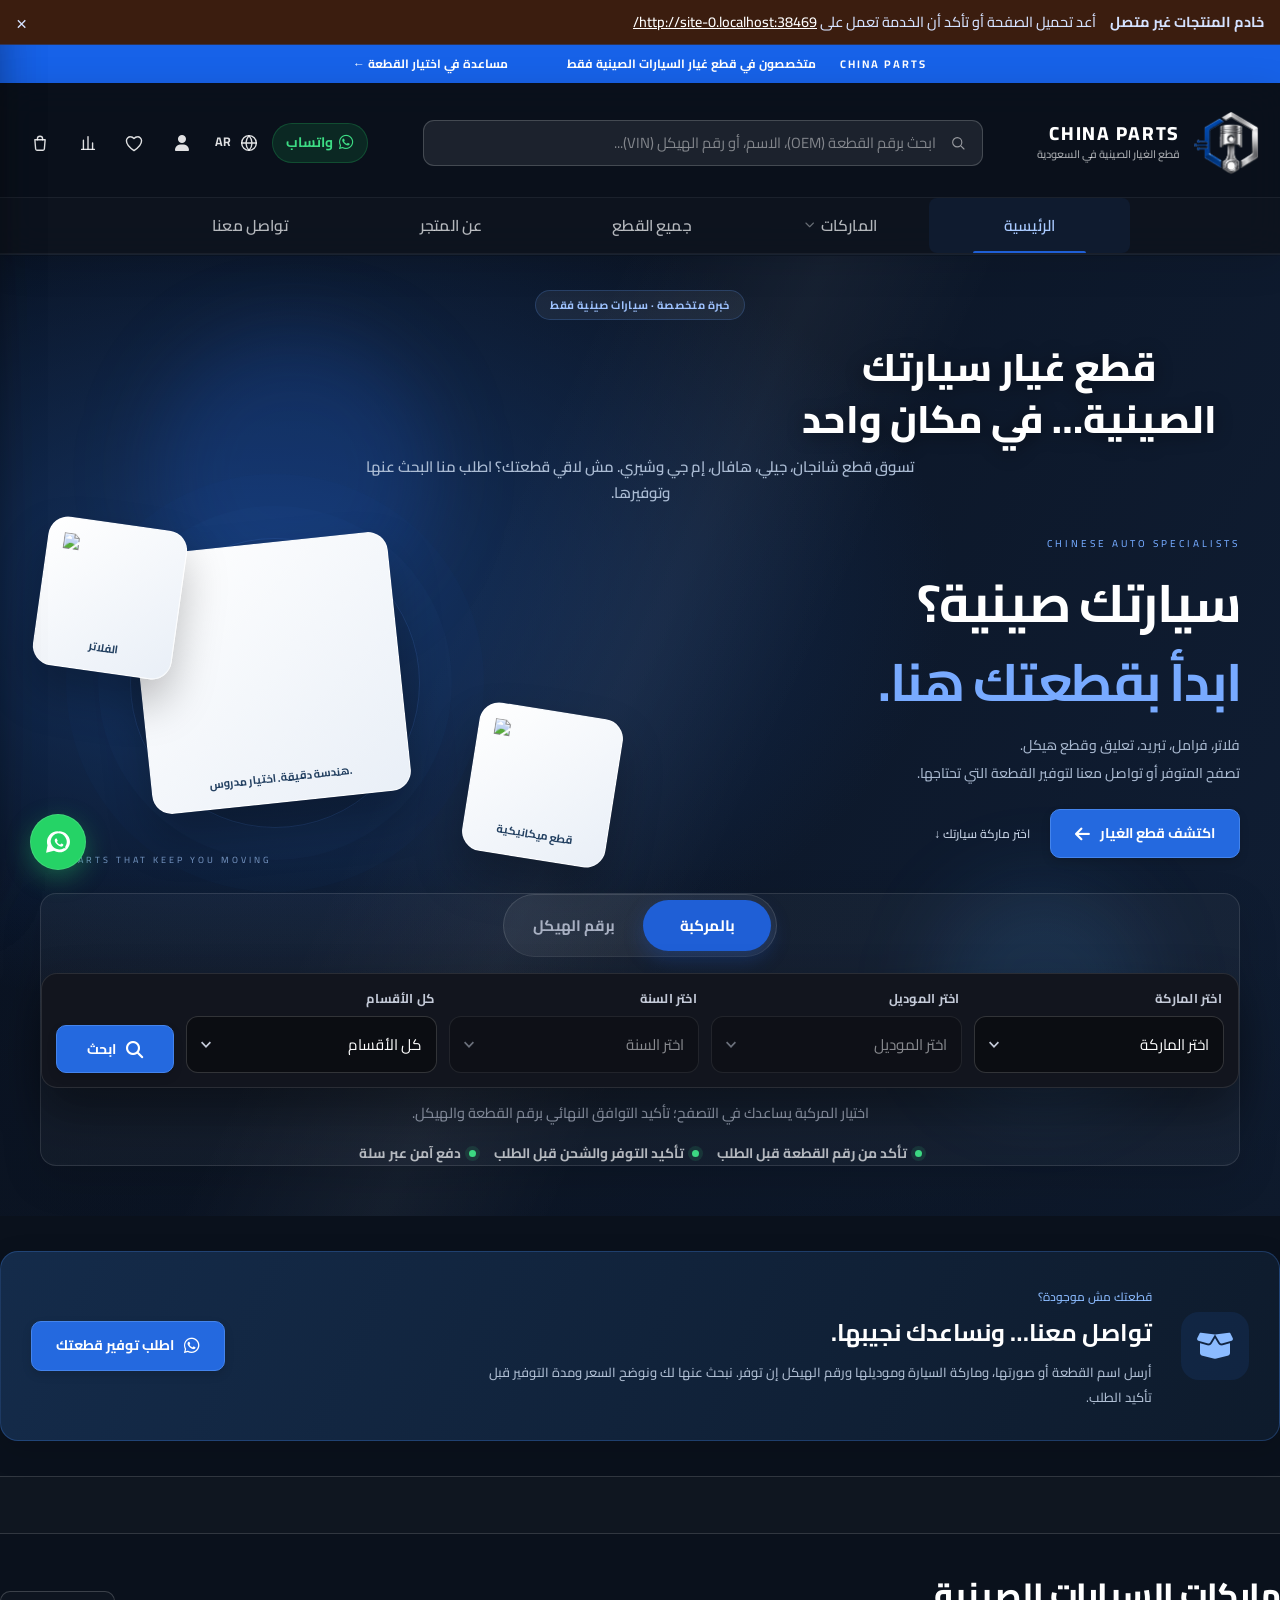
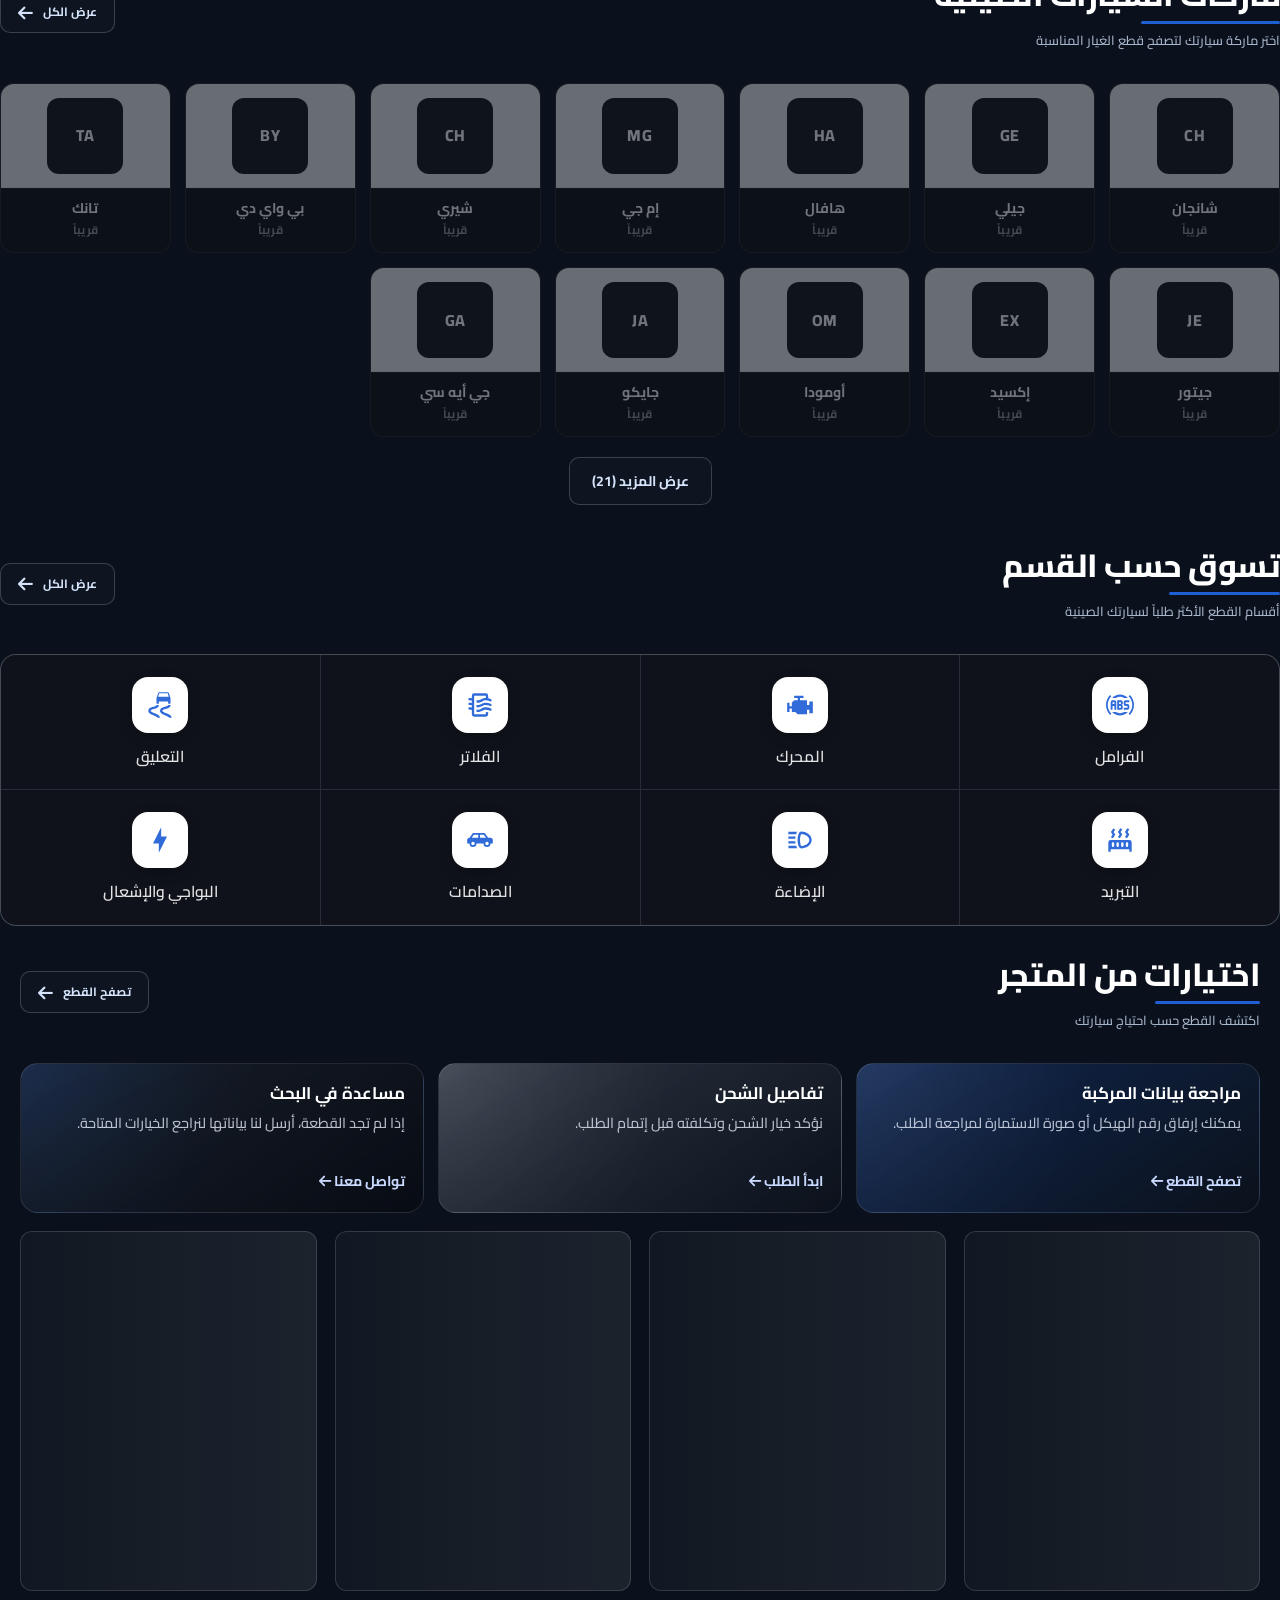
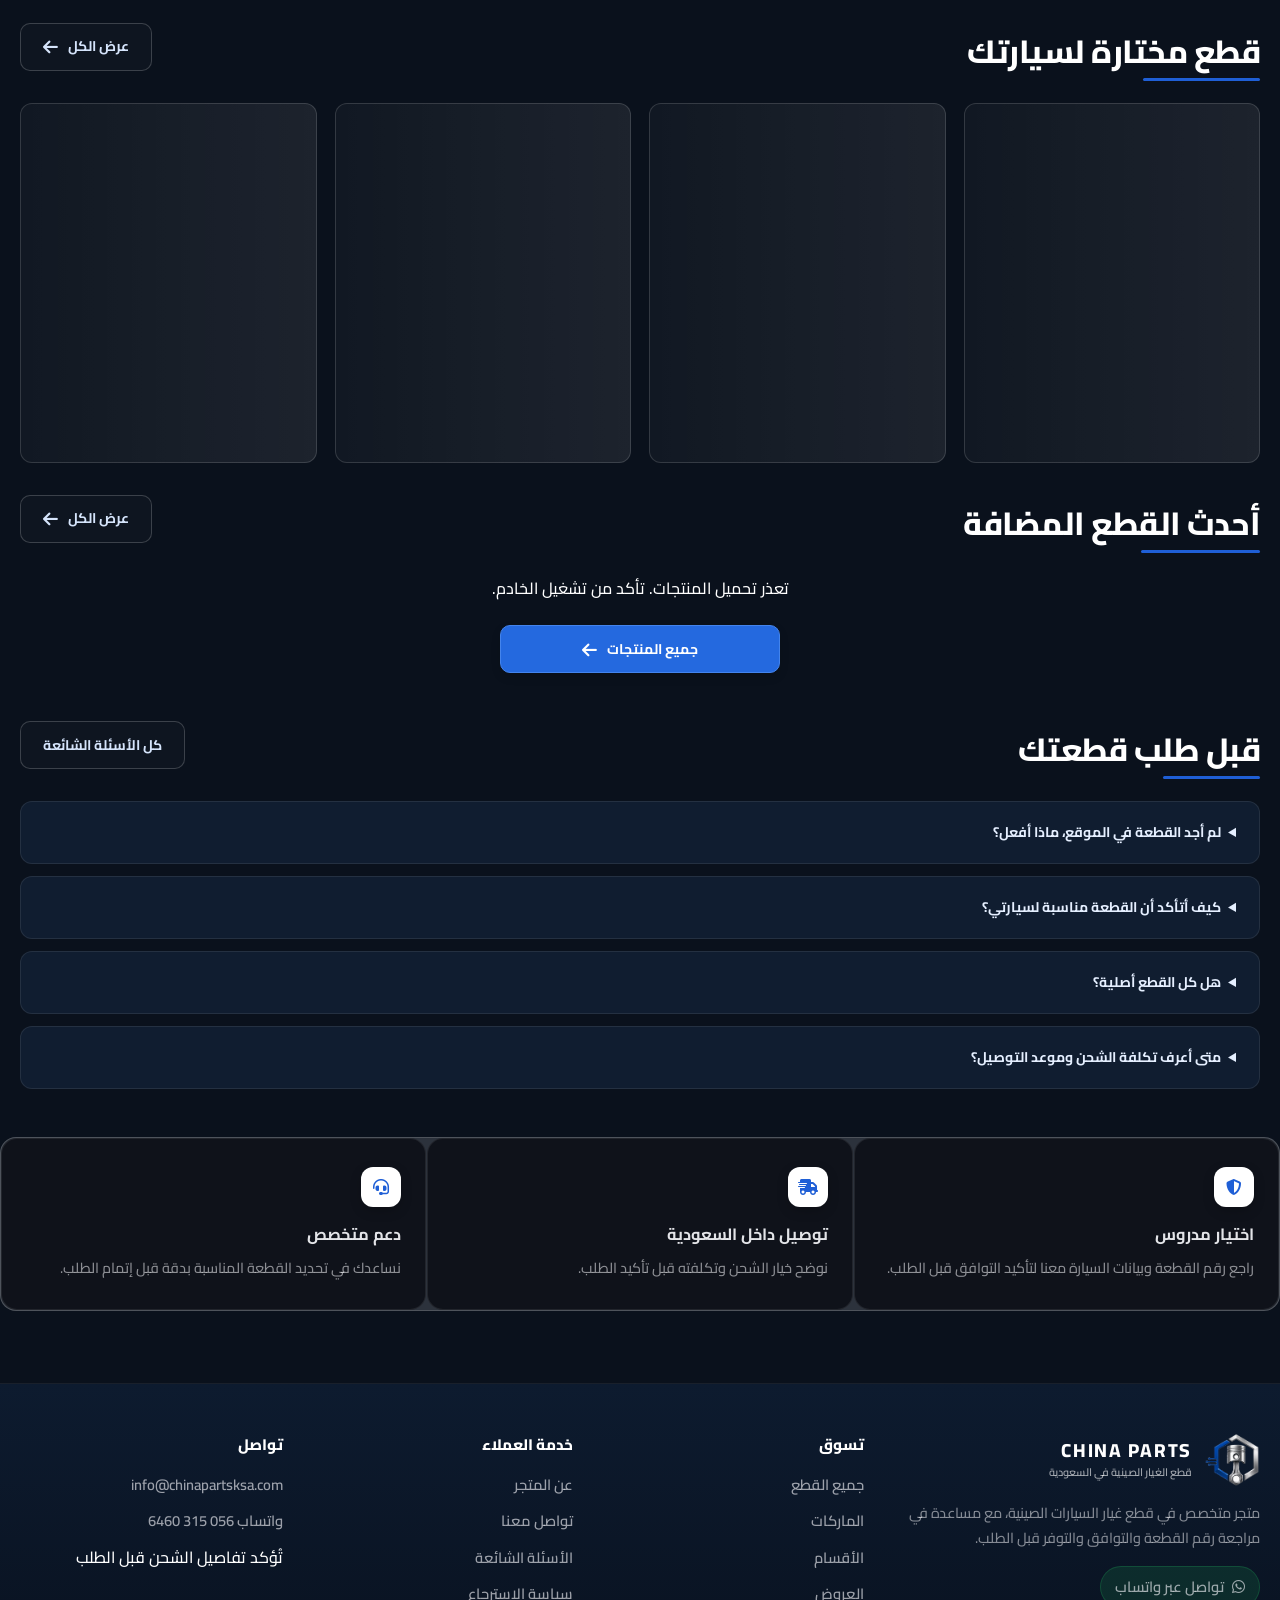
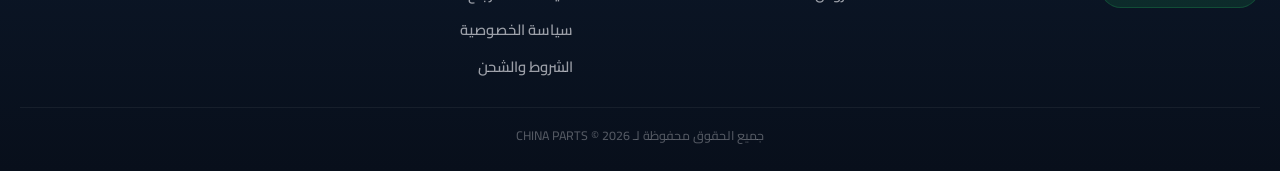
==== index.html @ 5eef3cdd "Deliver a curated CHINA PARTS storefront source branch. Include the hardened Python storefront, craw" ====
<!DOCTYPE html>
<html lang="ar" dir="rtl">
<head>
    <meta charset="UTF-8">
    <meta name="viewport" content="width=device-width, initial-scale=1.0, viewport-fit=cover">
    <title data-translate="site_title">CHINA PARTS | قطع غيار السيارات الصينية في السعودية</title>
    <meta name="description" content="CHINA PARTS متجر متخصص في قطع غيار السيارات الصينية في السعودية. ابحث باسم القطعة أو رقمها، وراجع التوافق والتوفر والشحن قبل إتمام الطلب.">
    <meta name="robots" content="index,follow">
    <meta name="theme-color" content="#0a111c">
    <link rel="canonical" href="https://chinapartsksa.com/">
    <meta property="og:type" content="website">
    <meta property="og:site_name" content="CHINA PARTS">
    <meta property="og:locale" content="ar_SA">
    <meta property="og:url" content="https://chinapartsksa.com/">
    <meta property="og:title" content="CHINA PARTS | قطع غيار السيارات الصينية">
    <meta property="og:description" content="ابحث عن قطع غيار السيارات الصينية واطلب المساعدة في مراجعة رقم القطعة والتوافق والتوفر قبل الشراء.">
    <meta property="og:image" content="https://chinapartsksa.com/images/brand/china-parts-mark.png">
    <meta name="twitter:card" content="summary_large_image">
    <meta name="twitter:title" content="CHINA PARTS | قطع غيار السيارات الصينية">
    <meta name="twitter:description" content="قطع غيار السيارات الصينية مع معلومات تساعدك على اختيار القطعة ومراجعتها قبل الطلب.">
    <meta name="twitter:image" content="https://chinapartsksa.com/images/brand/china-parts-mark.png">
    <link rel="preconnect" href="https://cdnjs.cloudflare.com" crossorigin>
    <link rel="preload" as="style" href="https://cdnjs.cloudflare.com/ajax/libs/font-awesome/6.4.0/css/all.min.css" onload="this.onload=null;this.rel='stylesheet'">
    <noscript><link rel="stylesheet" href="https://cdnjs.cloudflare.com/ajax/libs/font-awesome/6.4.0/css/all.min.css"></noscript>
    <link rel="icon" href="images/brand/favicon.png?v=192" type="image/png">
    <link rel="apple-touch-icon" href="images/brand/china-parts-mark.png?v=192">
    <link rel="stylesheet" href="style.css?v=copy230">
    <script type="application/ld+json">
    {
      "@context": "https://schema.org",
      "@graph": [
        {
          "@type": "Organization",
          "name": "CHINA PARTS",
          "url": "https://chinapartsksa.com/",
          "logo": "https://chinapartsksa.com/images/brand/china-parts-mark.png",
          "telephone": "+966563156460",
          "email": "info@chinapartsksa.com",
          "areaServed": "SA",
          "sameAs": ["https://salla.sa/china-parts-sa"]
        },
        {
          "@type": "WebSite",
          "name": "CHINA PARTS",
          "url": "https://chinapartsksa.com/",
          "inLanguage": "ar-SA",
          "potentialAction": {
            "@type": "SearchAction",
            "target": "https://chinapartsksa.com/collection.html?q={search_term_string}",
            "query-input": "required name=search_term_string"
          }
        }
      ]
    }
    </script>
</head>
<body class="professional-store home-store">
<div class="store-announcement"><span>CHINA PARTS</span> متخصصون في قطع غيار السيارات الصينية فقط <a href="contact.html">مساعدة في اختيار القطعة ←</a></div>

    <header class="site-header">
        <div class="container header-main">
            <a href="index.html" class="logo">
                <span class="logo-mark" aria-hidden="true">
                    <img class="logo-mark-img" src="images/brand/china-parts-mark.png?v=192" width="48" height="48" alt="CHINA PARTS">
                </span>
                <span class="logo-text">
                    <strong data-translate="logo_text">CHINA PARTS</strong>
                    <small data-translate="logo_tagline">قطع الغيار الصينية في السعودية</small>
                </span>
            </a>

            <div class="global-search-container">
                <div class="global-search-input" style="position: relative;">
                    <input type="text" id="global-search-input" placeholder="ابحث برقم القطعة (OEM)، الاسم، أو رقم الهيكل (VIN)..." data-translate-placeholder="search_placeholder" autocomplete="off">
                    <i class="fa-solid fa-magnifying-glass"></i>
                </div>
                <div id="global-search-results" class="global-search-results" hidden>
                    <div id="global-search-loading" class="global-search-loading" hidden>
                        <i class="fa-solid fa-circle-notch fa-spin"></i> جاري البحث...
                    </div>
                    <div id="global-search-vin-notice" class="global-search-vin-notice" hidden>
                        <i class="fa-solid fa-car"></i> <span id="vin-vehicle-name"></span>
                    </div>
                    <div id="global-search-list"></div>
                </div>
            </div>

            <div class="header-actions">
                <a class="header-wa-link" href="https://wa.me/966563156460" target="_blank" rel="noopener" aria-label="واتساب">
                    <i class="fa-brands fa-whatsapp" aria-hidden="true"></i>
                    <span>واتساب</span>
                </a>
                <button class="btn-icon cart-trigger" type="button" aria-label="السلة">
                    <i class="fa-solid fa-bag-shopping"></i>
                    <span class="badge cart-badge" style="display:none">0</span>
                </button>
                <button class="mobile-menu-btn" type="button" aria-label="القائمة"><i class="fa-solid fa-bars"></i></button>
            </div>
        </div>
        <nav class="header-nav" aria-label="القائمة الرئيسية">
            <div class="container">
                <div class="nav-links">
                    <a href="index.html" class="nav-link active" data-translate="home">الرئيسية</a>
                    <div class="dropdown">
                        <a href="#" class="nav-link"><span data-translate="brands">الماركات</span> <i class="fa-solid fa-chevron-down"></i></a>
                        <div class="dropdown-menu" id="brands-dropdown-menu"></div>
                    </div>
                    <a href="collection.html" class="nav-link" data-translate="all_parts">جميع القطع</a>
                    <a href="about.html" class="nav-link" data-translate="about">عن المتجر</a>
                    <a href="contact.html" class="nav-link" data-translate="contact">تواصل معنا</a>
                </div>
            </div>
        </nav>
    </header>

    <section class="hero">
        <div class="hero-orb hero-orb-a" aria-hidden="true"></div>
        <div class="hero-orb hero-orb-b" aria-hidden="true"></div>
        <div class="container hero-content">
            <div class="brand-mark animate-fade-up">خبرة متخصصة · سيارات صينية فقط</div>
            <h1 class="hero-title animate-fade-up" style="animation-delay: 0.08s" data-translate="hero_title">
                القطعة الصحيحة لسيارتك الصينية
            </h1>
            <p class="hero-subtitle animate-fade-up" style="animation-delay: 0.16s" data-translate="hero_subtitle">
                تصفح بالماركة والموديل، وتواصل معنا لتأكيد توافق القطعة قبل الطلب.
            </p>

            <div class="hero-editorial" aria-label="قطع غيار السيارات الصينية">
                <div class="hero-editorial-copy"><span class="editorial-eyebrow">CHINESE AUTO SPECIALISTS</span><h2>سيارتك صينية؟<br><em>ابدأ بقطعتك هنا.</em></h2><p>فلاتر، فرامل، تبريد، تعليق وقطع هيكل.<br>تصفح المتوفر أو تواصل معنا لتوفير القطعة التي تحتاجها.</p><a class="btn btn-primary" href="collection.html">اكتشف قطع الغيار <i class="fa-solid fa-arrow-left"></i></a><a class="editorial-link" href="#brands-section">اختر ماركة سيارتك ↓</a></div>
                <div class="hero-parts-scene"><div class="scene-ring" aria-hidden="true"></div><figure class="scene-part scene-main"><img src="images/catalog/1271-front-wheel-hub-bearing-exeed-vx.webp" alt="رمان كفر من كتالوج قطع الغيار" fetchpriority="high" decoding="async" width="720" height="540"><figcaption>هندسة دقيقة. اختيار مدروس.</figcaption></figure><figure class="scene-part scene-filter"><img src="images/catalog/0040-saic-maxus-d60-max-cabin-filter-ac.webp" alt="فلتر مكيف" loading="lazy" decoding="async" width="360" height="270"><figcaption>الفلاتر</figcaption></figure><figure class="scene-part scene-bearing"><img src="images/catalog/1243-exeed-lx-front-shock-absorber-bearing-2019-2024.webp" alt="قطعة من الكتالوج" loading="lazy" decoding="async" width="360" height="270"><figcaption>قطع ميكانيكية</figcaption></figure><span class="scene-caption">PARTS THAT KEEP YOU MOVING</span></div>
            </div>
            <div class="parts-finder animate-fade-up" style="animation-delay: 0.24s">
                <div class="parts-finder-tabs" role="tablist" aria-label="طريقة البحث">
                    <button class="parts-finder-tab is-active" id="tab-vehicle" type="button" role="tab" aria-selected="true" onclick="switchSearchTab('vehicle')" data-translate="tab_vehicle">بالمركبة</button>
                    <button class="parts-finder-tab" id="tab-vin" type="button" role="tab" aria-selected="false" onclick="switchSearchTab('vin')" data-translate="tab_vin">برقم الهيكل</button>
                </div>

                <div class="parts-finder-panel">
                    <div id="form-vehicle" class="parts-finder-fields" role="tabpanel">
                        <div class="parts-finder-field">
                            <label class="parts-finder-label" for="search-brand" data-translate="select_brand">الماركة</label>
                            <select id="search-brand" aria-label="الماركة">
                                <option value="" data-translate="select_brand">اختر الماركة</option>
                            </select>
                        </div>
                        <div class="parts-finder-field">
                            <label class="parts-finder-label" for="search-model" data-translate="select_model">الموديل</label>
                            <select id="search-model" disabled aria-label="الموديل">
                                <option value="" data-translate="select_model">الموديل</option>
                            </select>
                        </div>
                        <div class="parts-finder-field">
                            <label class="parts-finder-label" for="search-year" data-translate="select_year">السنة</label>
                            <select id="search-year" disabled aria-label="السنة">
                                <option value="" data-translate="select_year">السنة</option>
                            </select>
                        </div>
                        <div class="parts-finder-field">
                            <label class="parts-finder-label" for="search-category" data-translate="select_engine">القسم</label>
                            <select id="search-category" aria-label="القسم">
                                <option value="" data-translate="select_engine">كل الأقسام</option>
                            </select>
                        </div>
                        <button class="btn btn-primary parts-finder-submit" id="btn-submit-search" type="button">
                            <i class="fa-solid fa-magnifying-glass"></i>
                            <span data-translate="search_parts_btn">ابحث</span>
                        </button>
                    </div>

                    <div id="form-vin" class="parts-finder-fields parts-finder-fields-vin" role="tabpanel" hidden>
                        <div class="parts-finder-field parts-finder-field-grow">
                            <label class="parts-finder-label" for="vin-input">رقم الهيكل (VIN)</label>
                            <input type="text" id="vin-input" placeholder="أدخل رقم الهيكل المكوّن من 17 خانة" data-translate-placeholder="vin_input_placeholder" maxlength="17" autocomplete="off" spellcheck="false">
                        </div>
                        <button class="btn btn-primary parts-finder-submit" id="btn-submit-vin" type="button">
                            <i class="fa-solid fa-magnifying-glass"></i>
                            <span data-translate="vin_btn">ابحث</span>
                        </button>
                    </div>
                </div>

                <p class="parts-finder-hint" id="parts-finder-hint" data-translate="finder_hint">رقم الهيكل أدق — إن لم يتوفر اختر الماركة والموديل والسنة.</p>
                <ul class="hero-trust">
                    <li>تأكد من رقم القطعة قبل الطلب</li>
                    <li>تأكيد التوفر والشحن قبل الطلب</li>
                    <li>دفع آمن عبر سلة</li>
                </ul>
            </div>
        </div>
    </section>

    <section class="container sourcing-banner" aria-label="طلب قطعة غير موجودة">
        <div class="sourcing-icon" aria-hidden="true"><i class="fa-solid fa-box-open"></i></div>
        <div><span class="sourcing-eyebrow">قطعتك مش موجودة؟</span><h2>تواصل معنا… ونساعدك نجيبها.</h2><p>أرسل اسم القطعة أو صورتها، وماركة السيارة وموديلها ورقم الهيكل إن توفر. نبحث عنها لك ونوضح السعر ومدة التوفير قبل تأكيد الطلب.</p></div>
        <a class="btn btn-primary" href="https://wa.me/966563156460?text=مرحباً%20CHINA%20PARTS،%20لم%20أجد%20القطعة%20في%20المتجر%20وأرغب%20في%20توفيرها.%0Aاسم%20القطعة:%0Aالسيارة%20والموديل:%0Aرقم%20الهيكل%20إن%20توفر:" target="_blank" rel="noopener"><i class="fa-brands fa-whatsapp"></i> اطلب توفير قطعتك</a>
    </section>
    <div class="brands-marquee" aria-hidden="true">
        <div class="marquee-content" id="brands-marquee-content"></div>
    </div>

    <section class="container brands-showcase reveal-on-scroll" id="brands-section">
        <div class="section-header section-header-stack">
            <div class="section-heading">
                <h2 class="section-title">ماركات السيارات الصينية</h2>
                <p class="section-subtitle">اختر ماركة سيارتك لتصفح قطع الغيار المناسبة</p>
            </div>
            <a href="collection.html" class="btn btn-outline section-action" data-translate="view_all">عرض الكل <i class="fa-solid fa-arrow-left"></i></a>
        </div>
        <div class="brands-logo-grid" id="home-brands-grid">
            <div class="brand-logo-skeleton"></div>
            <div class="brand-logo-skeleton"></div>
            <div class="brand-logo-skeleton"></div>
            <div class="brand-logo-skeleton"></div>
            <div class="brand-logo-skeleton"></div>
            <div class="brand-logo-skeleton"></div>
            <div class="brand-logo-skeleton"></div>
            <div class="brand-logo-skeleton"></div>
        </div>
        <div class="section-more" id="brands-more-wrap" hidden>
            <button type="button" class="btn btn-outline" id="brands-more-btn">عرض المزيد من الماركات</button>
        </div>
    </section>

    <section class="container categories-showcase reveal-on-scroll" id="categories-section">
        <div class="section-header section-header-stack">
            <div class="section-heading">
                <h2 class="section-title">تسوق حسب القسم</h2>
                <p class="section-subtitle">أقسام القطع الأكثر طلباً لسيارتك الصينية</p>
            </div>
            <a href="collection.html" class="btn btn-outline section-action" data-translate="view_all">كل القطع <i class="fa-solid fa-arrow-left"></i></a>
        </div>
        <div class="parts-dir" id="home-category-cards" aria-label="أقسام القطع">
            <div class="parts-dir-skeleton"></div>
            <div class="parts-dir-skeleton"></div>
            <div class="parts-dir-skeleton"></div>
            <div class="parts-dir-skeleton"></div>
            <div class="parts-dir-skeleton"></div>
            <div class="parts-dir-skeleton"></div>
            <div class="parts-dir-skeleton"></div>
            <div class="parts-dir-skeleton"></div>
        </div>
    </section>

    <section class="container home-offers reveal-on-scroll" id="offers-section">
        <div class="section-header section-header-stack">
            <div class="section-heading">
                <h2 class="section-title">اختيارات من المتجر</h2>
                <p class="section-subtitle">اكتشف القطع حسب احتياج سيارتك</p>
            </div>
            <a href="collection.html" class="btn btn-outline section-action">تصفح القطع <i class="fa-solid fa-arrow-left"></i></a>
        </div>
        <div class="promo-blocks" id="home-promo-blocks" aria-label="عروض ترويجية">
            <div class="promo-block-skeleton"></div>
            <div class="promo-block-skeleton"></div>
            <div class="promo-block-skeleton"></div>
        </div>
        <div class="products-grid products-grid-compact" id="offer-products-grid">
            <div class="product-skeleton"></div>
            <div class="product-skeleton"></div>
            <div class="product-skeleton"></div>
            <div class="product-skeleton"></div>
        </div>
    </section>

    <section class="container mt-2 reveal-on-scroll" id="bestsellers-section">
        <div class="section-header">
            <h2 class="section-title">قطع مختارة لسيارتك</h2>
            <a href="collection.html" class="btn btn-outline">عرض الكل <i class="fa-solid fa-arrow-left"></i></a>
        </div>
        <div class="products-grid" id="bestsellers-grid">
            <div class="product-skeleton"></div>
            <div class="product-skeleton"></div>
            <div class="product-skeleton"></div>
            <div class="product-skeleton"></div>
        </div>
    </section>

    <section class="container mt-2 mb-3 reveal-on-scroll" id="products-section">
        <div class="section-header">
            <h2 class="section-title" data-translate="latest_parts_title">أحدث القطع المضافة</h2>
            <a href="collection.html?sort=newest" class="btn btn-outline" data-translate="view_all">عرض الكل <i class="fa-solid fa-arrow-left"></i></a>
        </div>
        <div class="products-grid" id="latest-products-grid">
            <div class="product-skeleton"></div>
            <div class="product-skeleton"></div>
            <div class="product-skeleton"></div>
            <div class="product-skeleton"></div>
        </div>
        <div class="section-more products-all-wrap">
            <a href="collection.html" class="btn btn-primary products-all-btn">
                جميع المنتجات
                <i class="fa-solid fa-arrow-left" aria-hidden="true"></i>
            </a>
        </div>
    </section>

    <section class="container store-faq" aria-label="أسئلة قبل الطلب"><div class="section-header"><h2 class="section-title">قبل طلب قطعتك</h2><a href="faq.html" class="btn btn-outline">كل الأسئلة الشائعة</a></div><details><summary>لم أجد القطعة في الموقع، ماذا أفعل؟</summary><p>تواصل معنا عبر واتساب وأرسل اسم القطعة أو صورتها وبيانات السيارة. نتحقق من إمكانية توفيرها ثم نوضح السعر والمدة قبل تأكيد الطلب.</p></details><details><summary>كيف أتأكد أن القطعة مناسبة لسيارتي؟</summary><p>راجع رقم القطعة وبيانات السيارة، وأرسل رقم الهيكل عند الحاجة. تشابه الشكل أو اسم الموديل وحده لا يكفي لتأكيد التوافق.</p></details><details><summary>هل كل القطع أصلية؟</summary><p>نوع القطعة والشركة المصنعة يختلفان من منتج لآخر. راجع وصف المنتج أو اسألنا قبل الطلب؛ وجود رقم مرجعي وحده لا يثبت أن القطعة أصلية.</p></details><details><summary>متى أعرف تكلفة الشحن وموعد التوصيل؟</summary><p>تتحدد التفاصيل حسب المدينة وتوفر القطعة وخيار الشحن، وتُؤكد قبل إتمام الطلب.</p></details></section>
    <section class="container features-grid reveal-on-scroll">
        <div class="feature-card">
            <div class="feature-icon"><i class="fa-solid fa-shield-halved"></i></div>
            <h3 data-translate="feat_fitment_title">مساعدة في اختيار القطعة</h3>
            <p data-translate="feat_fitment_desc">أرسل رقم القطعة وبيانات السيارة لنساعدك في مراجعة التوافق قبل الطلب.</p>
        </div>
        <div class="feature-card">
            <div class="feature-icon"><i class="fa-solid fa-truck-fast"></i></div>
            <h3 data-translate="feat_shipping_title">توصيل داخل السعودية</h3>
            <p data-translate="feat_shipping_desc">نوضح خيار الشحن المتاح وتكلفته وموعده المتوقع قبل إتمام الطلب.</p>
        </div>
        <div class="feature-card">
            <div class="feature-icon"><i class="fa-solid fa-headset"></i></div>
            <h3 data-translate="feat_support_title">دعم متخصص</h3>
            <p data-translate="feat_support_desc">نساعدك في تحديد القطعة المناسبة بدقة قبل إتمام الطلب.</p>
        </div>
    </section>

    <footer class="site-footer">
        <div class="container footer-shell">
            <div class="footer-grid">
                <div class="footer-col footer-col-brand">
                    <div class="footer-brand-block">
                        <a href="index.html" class="logo">
                            <span class="logo-mark" aria-hidden="true">
                                <img class="logo-mark-img" src="images/brand/china-parts-mark.png?v=192" width="48" height="48" alt="CHINA PARTS">
                            </span>
                            <span class="logo-text">
                                <strong data-translate="logo_text">CHINA PARTS</strong>
                                <small data-translate="logo_tagline">قطع الغيار الصينية في السعودية</small>
                            </span>
                        </a>
                        <p class="footer-tag">متجر متخصص في قطع غيار السيارات الصينية، مع مساعدة في مراجعة رقم القطعة والتوافق والتوفر قبل الطلب.</p>
                        <a class="footer-wa" href="https://wa.me/966563156460" target="_blank" rel="noopener">
                            <i class="fa-brands fa-whatsapp" aria-hidden="true"></i> تواصل عبر واتساب
                        </a>
                    </div>
                </div>
                <div class="footer-col">
                    <h3>تسوق</h3>
                    <ul>
                        <li><a href="collection.html" data-translate="all_parts">جميع القطع</a></li>
                        <li><a href="index.html#brands-section">الماركات</a></li>
                        <li><a href="index.html#categories-section">الأقسام</a></li>
                        <li><a href="index.html#offers-section">العروض</a></li>
                    </ul>
                </div>
                <div class="footer-col">
                    <h3>خدمة العملاء</h3>
                    <ul>
                        <li><a href="about.html" data-translate="about">عن المتجر</a></li>
                        <li><a href="contact.html" data-translate="contact">تواصل معنا</a></li>
                        <li><a href="faq.html">الأسئلة الشائعة</a></li>
                        <li><a href="policy.html" data-translate="footer_policy_return">سياسة الاسترجاع</a></li>
                        <li><a href="privacy.html">سياسة الخصوصية</a></li>
                        <li><a href="terms.html">الشروط والشحن</a></li>
                    </ul>
                </div>
                <div class="footer-col">
                    <h3>تواصل</h3>
                    <ul>
                        <li><a href="mailto:info@chinapartsksa.com">info@chinapartsksa.com</a></li>
                        <li><a href="https://wa.me/966563156460" target="_blank" rel="noopener">واتساب 056 315 6460</a></li>
                        <li>تُؤكد تفاصيل الشحن قبل الطلب</li>
                    </ul>
                </div>
            </div>
            <p class="footer-copy" data-translate="copyright">&copy; 2026 CHINA PARTS — جميع الحقوق محفوظة</p>
        </div>
    </footer>

    <div class="drawer-overlay" id="drawer-overlay"></div>
    <div class="cart-drawer" id="cart-drawer">
        <div class="cart-header">
            <h3><i class="fa-solid fa-cart-shopping"></i> <span data-translate="cart_title">سلة المشتريات</span></h3>
            <button class="close-drawer" type="button"><i class="fa-solid fa-xmark"></i></button>
        </div>
        <div class="cart-body" id="cart-items-container"></div>
        <div class="cart-footer">
            <div class="cart-total">
                <span data-translate="total">المجموع:</span>
                <span id="cart-total-price">0.00 ر.س</span>
            </div>
            <p class="cart-hint" id="cart-hint" data-translate="cart_hint_wa">أدخل بيانات التواصل لإتمام الطلب عبر سلة. إرفاق رقم الهيكل أو صورة الرخصة اختياري ويساعد على تأكيد التوافق.</p>
            <button class="btn btn-primary btn-checkout" type="button" onclick="proceedToCheckout()" data-translate="checkout_btn">إتمام الطلب</button>
        </div>
    </div>

        <script>window.ZID_LIVE = false; window.SALLA_LIVE = false;</script>
    <script src="ads-tracker.js?v=ads2" defer></script>
    <script src="app.js?v=copy231" defer></script>
    <script src="store-motion.js?v=1" defer></script>
    <script>
        document.addEventListener('DOMContentLoaded', () => {
            if (typeof initHomePage === 'function') initHomePage();
        });
    </script>
<script src="store-experience.js?v=1" defer></script>
</body>
</html>
---- style.css ----
@import url('https://fonts.googleapis.com/css2?family=Cairo:wght@500;600;700;800&display=swap');

:root {
  /* CHINA PARTS — blue/silver/white brand system */
  --color-bg: #0a111c;
  --color-surface: #0e1524;
  --color-surface-hover: #162033;
  --color-surface-light: #ffffff;
  --color-primary: #1f5fd6;
  --color-primary-dark: #1647a8;
  --color-primary-soft: rgba(31, 95, 214, 0.16);
  --color-secondary: #8fa3c2;
  --color-text-main: #ffffff;
  --color-text-muted: #a8b6cc;
  --color-soft-plate: #ffffff;
  --color-border: rgba(255, 255, 255, 0.14);
  --color-success: #00c853;
  --color-error: #ff3d00;
  --color-warning: #ffc107;

  --glass-bg: rgba(14, 21, 36, 0.92);
  --glass-border: rgba(255, 255, 255, 0.12);

  --font-ar: 'Cairo', 'Segoe UI', Tahoma, sans-serif;
  --font-en: 'Cairo', 'Segoe UI', Tahoma, sans-serif;

  --container-max-width: 1300px;
  --border-radius-sm: 8px;
  --border-radius-md: 12px;
  --border-radius-lg: 18px;
  --border-radius-pill: 50px;

  --shadow-sm: 0 4px 12px rgba(0, 0, 0, 0.18);
  --shadow-md: 0 10px 28px rgba(0, 0, 0, 0.28);
  --shadow-lg: 0 20px 48px rgba(0, 0, 0, 0.4);
  --shadow-glow: 0 0 26px rgba(31, 95, 214, 0.28);
  --transition-fast: 0.2s cubic-bezier(0.4, 0, 0.2, 1);
  --transition-smooth: 0.4s cubic-bezier(0.4, 0, 0.2, 1);

  --z-header: 1000;
  --z-dropdown: 1050;
  --z-drawer: 1100;
  --z-overlay: 1090;
  --z-toast: 1200;
}

/* Reset & Base */
*, *::before, *::after {
  box-sizing: border-box;
  margin: 0;
  padding: 0;
}

html {
  scroll-behavior: smooth;
  overflow-x: clip;
}

body {
  font-family: var(--font-ar);
  background-color: var(--color-bg);
  color: var(--color-text-main);
  line-height: 1.65;
  font-size: 16px;
  font-weight: 500;
  direction: rtl;
  overflow-x: clip;
  -webkit-font-smoothing: antialiased;
  -moz-osx-font-smoothing: grayscale;
  text-rendering: optimizeLegibility;
  font-synthesis: none;
  width: 100%;
  min-width: 0;
}

a {
  color: inherit;
  text-decoration: none;
  transition: color var(--transition-fast);
}

ul {
  list-style: none;
}

img {
  max-width: 100%;
  height: auto;
  display: block;
}

button, input, select {
  font-family: inherit;
  outline: none;
  border: none;
}

/* Utilities */
.container {
  max-width: var(--container-max-width);
  margin: 0 auto;
  padding-inline: 20px;
  width: 100%;
  box-sizing: border-box;
}
.d-flex { display: flex; }
.align-center { align-items: center; }
.justify-between { justify-content: space-between; }
.justify-center { justify-content: center; }
.gap-1 { gap: 0.5rem; }
.gap-2 { gap: 1rem; }
.gap-3 { gap: 1.5rem; }
.text-center { text-align: center; }
.text-primary { color: var(--color-primary); }
.text-muted { color: var(--color-text-muted); }
.mt-1 { margin-top: 1rem; }
.mt-2 { margin-top: 2rem; }
.mt-3 { margin-top: 3rem; }
.mb-1 { margin-bottom: 1rem; }
.mb-2 { margin-bottom: 2rem; }
.mb-3 { margin-bottom: 3rem; }

/* Buttons */
.btn {
  display: inline-flex;
  align-items: center;
  justify-content: center;
  gap: 0.5rem;
  padding: 0.75rem 1.5rem;
  border-radius: var(--border-radius-pill);
  font-weight: 700;
  cursor: pointer;
  transition: all var(--transition-smooth);
  text-transform: none;
  letter-spacing: 0;
}

.btn-primary {
  background: var(--color-primary);
  color: #fff;
  box-shadow: var(--shadow-glow);
}
.btn-primary:hover {
  background: var(--color-primary-dark);
  transform: translateY(-2px);
  box-shadow: 0 0 25px rgba(31, 95, 214, 0.45);
}
.btn:disabled,
.btn-primary:disabled,
.btn-outline:disabled {
  opacity: 0.55;
  cursor: not-allowed;
  transform: none;
  box-shadow: none;
}

.btn-outline {
  background: transparent;
  color: var(--color-primary);
  border: 1.5px solid var(--color-primary);
}
.btn-outline:hover {
  background: rgba(31, 95, 214, 0.12);
  transform: translateY(-2px);
}

.btn-icon {
  width: 40px;
  height: 40px;
  border-radius: 12px;
  background: transparent;
  color: rgba(255, 255, 255, 0.88);
  display: flex;
  align-items: center;
  justify-content: center;
  border: 0;
  cursor: pointer;
  transition: color .15s ease, background-color .15s ease;
  position: relative;
  font-size: 1rem;
  line-height: 1;
  text-decoration: none;
  flex-shrink: 0;
  box-shadow: none;
}
.btn-icon:hover {
  background: rgba(255, 255, 255, 0.1);
  color: #ffffff;
  box-shadow: none;
  border-color: transparent;
}
.btn-icon:active {
  background: rgba(31, 95, 214, 0.14);
  color: #a8c4ff;
}
.btn-icon .ui-icon,
.mobile-menu-btn .ui-icon,
.logo-mark .ui-icon,
.global-search-input .ui-icon {
  width: 22px;
  height: 22px;
  display: block;
  flex-shrink: 0;
  overflow: visible;
}
.btn-icon .badge {
  position: absolute;
  top: 2px;
  left: 2px;
  right: auto;
  background: var(--color-primary);
  color: #fff;
  font-size: 0.62rem;
  font-weight: 800;
  min-width: 15px;
  height: 15px;
  padding: 0 3px;
  border-radius: 999px;
  border: 0;
  display: inline-flex;
  align-items: center;
  justify-content: center;
  line-height: 1;
  letter-spacing: 0;
}

/* Header */
.site-header {
  position: sticky;
  top: 0;
  z-index: var(--z-header);
  background: rgba(10, 17, 28, 0.97);
  border-bottom: 1px solid rgba(170, 190, 230, 0.1);
  padding: 6px 0 0;
  overflow: visible;
}
@supports ((backdrop-filter: blur(1px)) or (-webkit-backdrop-filter: blur(1px))) {
  @media (min-width: 981px) {
    .site-header {
      background: rgba(10, 17, 28, 0.9);
      backdrop-filter: blur(14px);
      -webkit-backdrop-filter: blur(14px);
    }
  }
}
.header-main,
.header-wrapper {
  display: flex;
  flex-wrap: nowrap;
  align-items: center;
  gap: 16px;
  min-height: 108px;
  padding-block: 16px;
}
.logo {
  display: inline-flex;
  align-items: center;
  gap: 12px;
  color: var(--color-text-main);
  flex: 0 0 auto;
  text-decoration: none;
  padding: 0;
  border: 0;
  background: transparent;
  box-shadow: none;
  border-radius: 0;
  max-width: min(460px, 68vw);
}
.logo:hover {
  background: transparent;
  border: 0;
  opacity: 0.94;
}
.logo-mark {
  width: 68px;
  height: 68px;
  border-radius: 0;
  display: grid;
  place-items: center;
  background: transparent;
  border: 0;
  color: #8eb6ff;
  flex-shrink: 0;
  overflow: visible;
  box-shadow: none;
}
.logo-mark img,
.logo-mark-img {
  width: 100%;
  height: 100%;
  display: block;
  object-fit: contain;
  object-position: center;
  border-radius: 0;
  padding: 0;
  background: transparent;
  filter: none;
}
.logo-text {
  display: flex;
  flex-direction: column;
  gap: 3px;
  line-height: 1.12;
  min-width: 0;
  padding-block: 0;
  justify-content: center;
}
.logo-text strong,
.logo > span:not(.logo-mark):not(.logo-text) {
  font-size: 1.18rem;
  font-weight: 800;
  letter-spacing: 0.09em;
  white-space: nowrap;
  font-family: var(--font-en), var(--font-ar), sans-serif;
  color: #ffffff;
  background: none;
  -webkit-text-fill-color: unset;
  text-shadow: none;
  filter: none;
}
.logo-text small {
  font-size: 0.68rem;
  font-weight: 600;
  color: rgba(255, 255, 255, 0.62);
  white-space: normal;
  max-width: 250px;
  line-height: 1.35;
}
.logo i {
  color: inherit;
}
@media (max-width: 980px) {
  .header-main,
  .header-wrapper {
    min-height: 78px;
    gap: 10px;
  }
  .logo {
    gap: 10px;
    padding: 0;
    max-width: min(250px, 56vw);
  }
  .logo-mark {
    width: 48px;
    height: 48px;
  }
  .logo-text strong {
    font-size: 1.1rem;
    letter-spacing: 0.06em;
  }
  .logo-text small {
    display: none;
  }
}
@media (max-width: 576px) {
  .logo-mark {
    width: 44px;
    height: 44px;
  }
  .logo-text strong {
    font-size: 1.02rem;
  }
}

.header-nav {
  border-top: 1px solid rgba(255, 255, 255, 0.06);
  background: rgba(255, 255, 255, 0.01);
}
.header-nav .container {
  display: flex;
  align-items: stretch;
  justify-content: stretch;
}
.nav-links {
  display: flex;
  flex-wrap: nowrap;
  gap: 0;
  align-items: stretch;
  justify-content: space-between;
  min-height: 48px;
  width: 100%;
  max-width: 920px;
  margin-inline: auto;
}
.nav-link {
  display: inline-flex;
  align-items: center;
  justify-content: center;
  flex: 1 1 0;
  gap: 6px;
  font-size: 0.94rem;
  font-weight: 600;
  letter-spacing: 0.01em;
  color: rgba(245, 246, 250, 0.72);
  position: relative;
  padding: 14px 10px;
  border-radius: 0;
  background: transparent;
  transition: color .2s ease;
  white-space: nowrap;
  text-align: center;
}
.nav-link::after {
  content: '';
  position: absolute;
  inset-inline: 18%;
  bottom: 0;
  height: 2px;
  border-radius: 2px 2px 0 0;
  background: transparent;
  transition: background-color .2s ease;
}
.nav-link:hover {
  color: #fff;
  background: transparent;
}
.nav-link:hover::after {
  background: rgba(255, 255, 255, 0.28);
}
.nav-link.active {
  color: #7eabff;
  background: transparent;
}
.nav-link.active::after {
  background: #1f5fd6;
}
.nav-link .fa-chevron-down {
  font-size: 0.62rem;
  opacity: 0.55;
  margin-inline-start: 0;
  transition: transform .2s ease;
}
.dropdown.is-open > .nav-link .fa-chevron-down,
.dropdown:hover > .nav-link .fa-chevron-down {
  transform: rotate(180deg);
}

.header-actions {
  display: flex;
  align-items: center;
  gap: 8px;
  flex: 0 0 auto;
}
.header-wa-link {
  display: inline-flex;
  align-items: center;
  gap: 6px;
  height: 40px;
  padding: 0 13px;
  border-radius: 999px;
  background: rgba(37, 211, 102, 0.12);
  color: #3ddc84;
  border: 1px solid rgba(37, 211, 102, 0.22);
  font-size: 0.86rem;
  font-weight: 700;
  white-space: nowrap;
  transition: background .18s ease, transform .18s ease;
}
.header-wa-link:hover {
  background: rgba(37, 211, 102, 0.2);
  color: #5ee89a;
  transform: translateY(-1px);
}
.header-wa-link i {
  font-size: 1.05rem;
}
.lang-switcher-container {
  position: relative;
  flex: 0 0 auto;
}
.lang-switcher-btn {
  gap: 6px;
  min-width: 54px;
  padding-inline: 10px;
  font-size: 0.9rem;
}
.lang-switcher-btn .lang-label {
  font-size: 0.78rem;
  font-weight: 700;
  letter-spacing: 0.04em;
}
.lang-dropdown {
  position: absolute;
  top: calc(100% + 8px);
  inset-inline-end: 0;
  min-width: 148px;
  max-height: 260px;
  overflow-y: auto;
  background: #10141c;
  border: 1px solid rgba(255, 255, 255, 0.1);
  border-radius: 12px;
  box-shadow: 0 16px 36px rgba(0, 0, 0, 0.45);
  z-index: var(--z-dropdown);
  padding: 6px;
}
.lang-dropdown[hidden] {
  display: none !important;
}
.lang-dropdown button {
  display: block;
  width: 100%;
  text-align: start;
  padding: 10px 12px;
  border: 0;
  border-radius: 8px;
  background: transparent;
  color: rgba(245, 246, 250, 0.88);
  font-size: 0.9rem;
  font-family: inherit;
  cursor: pointer;
}
.lang-dropdown button:hover {
  background: rgba(31, 95, 214, 0.12);
  color: #fff;
}
.global-search-container {
  flex: 1 1 auto;
  width: auto;
  max-width: 520px;
  margin: 0;
  position: relative;
  min-width: 0;
}
.global-search-container:focus-within {
  max-width: 560px;
}

@media (min-width: 981px) {
  .header-main,
  .header-wrapper {
    display: grid;
    grid-template-columns: auto minmax(280px, 1fr) auto;
    gap: 16px 20px;
    align-items: center;
  }
  .logo {
    grid-column: 1;
  }
  .global-search-container {
    grid-column: 2;
    width: min(560px, 100%);
    max-width: 560px;
    justify-self: center;
    margin-inline: 0;
  }
  .global-search-container:focus-within {
    max-width: 600px;
    width: min(600px, 100%);
  }
  .header-actions {
    grid-column: 3;
    justify-self: end;
  }
  .header-nav .container {
    padding-inline: 20px;
  }
  .nav-links {
    max-width: 980px;
    justify-content: space-between;
    gap: 0;
  }
  .nav-link {
    padding: 15px 12px;
    font-size: 0.97rem;
  }
  .nav-link::after {
    inset-inline: 22%;
  }
}

.mobile-menu-btn {
  display: none;
  width: 36px;
  height: 36px;
  border-radius: 10px;
  font-size: 1rem;
  background: transparent;
  color: rgba(245, 246, 250, 0.88);
  border: 0;
  align-items: center;
  justify-content: center;
  cursor: pointer;
  flex-shrink: 0;
}
.mobile-menu-btn .ui-icon {
  width: 20px;
  height: 20px;
}

/* Dropdown Menu */
.dropdown {
  position: relative;
  flex: 1 1 0;
  display: flex;
  align-items: stretch;
  min-width: 0;
}
.dropdown > .nav-link {
  width: 100%;
  flex: 1 1 auto;
}
.dropdown-menu {
  position: absolute;
  top: calc(100% + 8px);
  right: 0;
  background: #0e1118;
  border: 1px solid rgba(255, 255, 255, 0.08);
  border-radius: 16px;
  box-shadow: 0 20px 48px rgba(0, 0, 0, 0.5);
  padding: 0;
  width: min(560px, 92vw);
  max-height: min(70vh, 480px);
  overflow: hidden;
  opacity: 0;
  visibility: hidden;
  transform: translateY(8px);
  transition: opacity .18s ease, transform .18s ease, visibility .18s ease;
  z-index: var(--z-dropdown);
  display: flex;
  flex-direction: column;
}
.dropdown-menu.brands-mega-menu,
.dropdown-menu.brands-list-menu {
  width: min(560px, 92vw);
  display: flex;
  flex-direction: column;
  gap: 0;
  padding: 0;
}
.dropdown.is-open .dropdown-menu {
  opacity: 1;
  visibility: visible;
  transform: translateY(0);
}
.dropdown.is-open > .nav-link .fa-chevron-down {
  transform: rotate(180deg);
}
.nav-link .fa-chevron-down {
  display: inline-block;
  transition: transform .2s ease;
}

.brands-dropdown-head {
  display: flex;
  align-items: center;
  justify-content: space-between;
  gap: 12px;
  padding: 14px 16px;
  border-bottom: 1px solid rgba(255, 255, 255, 0.06);
  background: rgba(255, 255, 255, 0.02);
}
.brands-dropdown-head > span {
  font-size: 0.88rem;
  font-weight: 700;
  color: rgba(245, 246, 250, 0.78);
}
.brands-dropdown-all {
  font-size: 0.8rem;
  font-weight: 600;
  color: #6b9dff;
}
.brands-dropdown-all:hover {
  color: #ffb07a;
}
.brands-dropdown-grid {
  display: grid;
  grid-template-columns: repeat(4, minmax(0, 1fr));
  gap: 8px;
  padding: 12px;
  overflow-y: auto;
  max-height: min(58vh, 400px);
}
.brand-menu-tile {
  display: flex;
  flex-direction: column;
  align-items: center;
  gap: 8px;
  padding: 12px 8px 10px;
  border-radius: 12px;
  text-decoration: none;
  color: rgba(245, 246, 250, 0.78);
  background: rgba(255, 255, 255, 0.02);
  border: 1px solid transparent;
  transition: background-color .18s ease, border-color .18s ease, color .18s ease;
  min-width: 0;
}
.brand-menu-tile:hover {
  background: rgba(255, 255, 255, 0.05);
  border-color: rgba(31, 95, 214, 0.22);
  color: #fff;
}
.brand-menu-tile .brand-mini-logo,
.brand-mini-logo.is-menu {
  width: 48px;
  height: 48px;
  border-radius: 12px;
  padding: 7px;
  background: var(--color-soft-plate);
  border: 1px solid rgba(255, 255, 255, 0.08);
  box-shadow: none;
}
.brand-menu-tile-name {
  font-size: 0.78rem;
  font-weight: 600;
  line-height: 1.3;
  text-align: center;
  max-width: 100%;
  overflow: hidden;
  text-overflow: ellipsis;
  white-space: nowrap;
}

.dropdown-item,
.brand-menu-card {
  display: flex;
  flex-direction: row;
  align-items: center;
  justify-content: flex-start;
  gap: 12px;
  padding: 10px 12px;
  border-radius: 10px;
  color: var(--color-text-main);
  font-size: 0.92rem;
  font-weight: 700;
  background: transparent;
  border: 1px solid transparent;
  min-width: 0;
  text-align: start;
  transition: border-color var(--transition-fast), background var(--transition-fast), color var(--transition-fast);
}
.dropdown-item img,
.dropdown-item .brand-mini-logo,
.brand-menu-card .brand-mini-logo {
  width: 40px;
  height: 40px;
  object-fit: contain;
  flex-shrink: 0;
  border-radius: 8px;
}
.dropdown-item span,
.brand-menu-card-text {
  overflow: hidden;
  text-overflow: ellipsis;
  white-space: nowrap;
  display: grid;
  gap: 1px;
  min-width: 0;
  width: auto;
  flex: 1;
}
.dropdown-item:hover,
.brand-menu-card:hover {
  background: rgba(31, 95, 214, 0.1);
  border-color: rgba(31, 95, 214, 0.2);
  color: #fff;
  transform: none;
}
.brand-menu-card-text strong {
  font-size: 0.9rem;
  font-weight: 800;
  overflow: hidden;
  text-overflow: ellipsis;
  white-space: nowrap;
}
.brand-menu-card-text small {
  color: #8b92a5;
  font-size: 0.72rem;
}

/* Hero Section */
.hero {
  position: relative;
  padding: 4.75rem 0 3.75rem;
  background:
    radial-gradient(ellipse 92% 58% at 50% -18%, rgba(47, 110, 214, 0.40), transparent 62%),
    radial-gradient(ellipse 42% 36% at 100% 88%, rgba(120, 168, 230, 0.12), transparent 58%),
    radial-gradient(ellipse 38% 32% at 0% 80%, rgba(31, 95, 214, 0.16), transparent 52%),
    linear-gradient(180deg, #122443 0%, #0c1730 38%, #0a111c 100%);
  overflow: hidden;
}
@media (min-width: 981px) {
  .hero {
    padding: 4.25rem 0 3.5rem;
  }
  .parts-finder {
    max-width: 1080px;
  }
}
@media (min-width: 981px) and (max-width: 1180px) {
  .parts-finder-fields {
    grid-template-columns: repeat(2, minmax(0, 1fr));
  }
  .parts-finder-submit {
    grid-column: 1 / -1;
    width: 100%;
  }
  .parts-finder-fields-vin {
    grid-template-columns: minmax(0, 1fr) auto;
  }
  .parts-finder-fields-vin .parts-finder-submit {
    grid-column: auto;
    width: auto;
  }
}
.hero::before {
  content: '';
  position: absolute;
  inset: 0;
  background:
    linear-gradient(115deg, transparent 36%, rgba(255, 255, 255, 0.045) 48%, transparent 58%),
    linear-gradient(180deg, transparent 62%, rgba(10, 17, 28, 0.35) 100%);
  z-index: 0;
  pointer-events: none;
}
.hero::after {
  content: '';
  position: absolute;
  inset-inline: 8%;
  bottom: 18%;
  height: 1px;
  background: linear-gradient(90deg, transparent, rgba(170, 198, 240, 0.28), transparent);
  z-index: 0;
  pointer-events: none;
}
.hero-content {
  text-align: center;
  max-width: 920px;
  margin: 0 auto;
  position: relative;
  z-index: 1;
}
.hero-badge {
  display: none;
}
.hero-title {
  font-size: clamp(1.85rem, 4.2vw, 2.85rem);
  font-weight: 800;
  line-height: 1.35;
  margin-bottom: 0.85rem;
  letter-spacing: 0;
  max-width: 12em;
  margin-inline: auto;
  color: #ffffff;
  text-wrap: balance;
  text-shadow: 0 2px 18px rgba(0, 0, 0, 0.45);
}
.hero-title span {
  color: var(--color-primary);
  text-shadow: none;
}
.hero-subtitle {
  font-size: 1.05rem;
  font-weight: 600;
  color: #b7bfcf;
  margin-bottom: 1.35rem;
  max-width: 36rem;
  margin-inline: auto;
  line-height: 1.75;
}
.hero-trust {
  display: flex;
  flex-wrap: wrap;
  justify-content: center;
  gap: 10px 18px;
  margin: 18px 0 0;
  padding: 0;
  list-style: none;
}
.hero-trust li {
  display: inline-flex;
  align-items: center;
  gap: 8px;
  color: rgba(245, 246, 250, 0.72);
  font-size: 0.86rem;
  font-weight: 700;
}
.hero-trust li::before {
  content: "";
  width: 7px;
  height: 7px;
  border-radius: 50%;
  background: #3ddc84;
  box-shadow: 0 0 0 4px rgba(61, 220, 132, 0.12);
}

/* Parts Finder — premium vehicle / VIN search */
.parts-finder {
  max-width: 920px;
  margin: 0 auto;
  text-align: center;
  position: relative;
  z-index: 6;
}
.parts-finder-tabs {
  display: inline-flex;
  padding: 5px;
  margin-bottom: 16px;
  border-radius: 999px;
  background: rgba(255, 255, 255, 0.06);
  border: 1px solid rgba(255, 255, 255, 0.12);
  gap: 4px;
}
.parts-finder-tab {
  appearance: none;
  border: 0;
  background: transparent;
  color: #a8b0c2;
  font-family: inherit;
  font-size: 0.95rem;
  font-weight: 700;
  padding: 11px 24px;
  border-radius: 999px;
  cursor: pointer;
  transition: color var(--transition-fast), background var(--transition-fast), box-shadow var(--transition-fast);
  min-width: 128px;
}
.parts-finder-tab:hover {
  color: #fff;
}
.parts-finder-tab.is-active {
  background: var(--color-primary);
  color: #fff;
  box-shadow: 0 8px 20px rgba(31, 95, 214, 0.28);
}
.parts-finder-panel {
  background: #12151e;
  border: 1px solid rgba(255, 255, 255, 0.1);
  border-radius: 16px;
  padding: 14px;
  box-shadow: 0 24px 48px rgba(0, 0, 0, 0.4);
  position: relative;
  overflow: visible;
}
.parts-finder-fields[hidden],
.parts-finder-fields-vin[hidden] {
  display: none !important;
}
.parts-finder-fields {
  display: grid;
  grid-template-columns: repeat(4, minmax(0, 1fr)) auto;
  gap: 10px 12px;
  align-items: end;
}
.parts-finder-fields-vin {
  grid-template-columns: minmax(0, 1fr) auto;
  align-items: end;
}
.parts-finder-field {
  display: flex;
  flex-direction: column;
  align-items: stretch;
  gap: 7px;
  text-align: start;
  min-width: 0;
}
.parts-finder-field-grow {
  flex: 1;
}
.parts-finder-label {
  font-size: 0.8rem;
  font-weight: 700;
  letter-spacing: 0.02em;
  color: #c4cad8;
  padding-inline: 2px;
}
.parts-finder-field select,
.parts-finder-field input {
  width: 100%;
  background-color: #0b0d12;
  border: 1px solid rgba(255, 255, 255, 0.16);
  color: #fff;
  padding: 13px 14px;
  border-radius: 12px;
  font-size: 0.95rem;
  font-family: inherit;
  transition: border-color var(--transition-fast), background-color var(--transition-fast), box-shadow var(--transition-fast);
  appearance: none;
}
.parts-finder-field select {
  padding-inline-end: 2rem;
  background-image: url("data:image/svg+xml,%3Csvg xmlns='http://www.w3.org/2000/svg' width='12' height='8' viewBox='0 0 12 8'%3E%3Cpath fill='%23c4cad8' d='M1.4.6 6 5.2 10.6.6 12 2 6 8 0 2z'/%3E%3C/svg%3E");
  background-repeat: no-repeat;
  background-position: left 14px center;
  background-size: 10px;
}
html[dir="ltr"] .parts-finder-field select {
  background-position: right 14px center;
}
.parts-finder-field input {
  font-family: var(--font-en), ui-monospace, monospace;
  letter-spacing: 0.06em;
  text-transform: uppercase;
}
.parts-finder-field select:focus,
.parts-finder-field input:focus {
  border-color: rgba(31, 95, 214, 0.7);
  background-color: #10131a;
  box-shadow: 0 0 0 3px rgba(31, 95, 214, 0.16);
  outline: none;
}
.parts-finder-field select:disabled {
  opacity: 0.5;
  cursor: not-allowed;
}
.parts-finder-field select option {
  background: var(--color-surface);
  color: #fff;
}
.parts-finder-submit {
  height: 48px;
  min-height: 48px;
  padding: 0 22px;
  white-space: nowrap;
  border-radius: 12px;
  align-self: end;
  width: auto;
  min-width: 118px;
  gap: 8px;
}
.parts-finder-hint {
  margin-top: 14px;
  font-size: 0.9rem;
  color: #9aa3b5;
  line-height: 1.5;
}

/* Legacy search-widget hooks (kept for safety) */
.search-widget {
  background: rgba(15, 18, 26, 0.75);
  backdrop-filter: blur(24px);
  -webkit-backdrop-filter: blur(24px);
  border: 1px solid rgba(255, 255, 255, 0.05);
  padding: 30px;
  border-radius: var(--border-radius-lg);
  box-shadow: 0 30px 60px rgba(0,0,0,0.5), 0 0 30px rgba(31, 95, 214, 0.04);
  display: flex;
  flex-direction: column;
  align-items: stretch;
  gap: 20px;
  max-width: 950px;
  margin: 0 auto;
  position: relative;
  z-index: 2;
}
.search-input-group {
  flex: 1;
  position: relative;
}
.search-input-group i {
  position: absolute;
  right: 15px;
  top: 50%;
  transform: translateY(-50%);
  color: var(--color-text-muted);
  font-size: 1.1rem;
}
.search-widget select, .search-widget input {
  width: 100%;
  background: rgba(0, 0, 0, 0.25);
  border: 1px solid rgba(255, 255, 255, 0.06);
  color: #fff;
  padding: 14px 15px 14px 40px;
  border-radius: var(--border-radius-md);
  font-size: 1rem;
  transition: all var(--transition-fast);
  appearance: none;
}
.search-widget select {
  padding: 14px 40px 14px 15px;
}
.search-widget select:focus, .search-widget input:focus {
  border-color: var(--color-primary);
  background: rgba(0, 0, 0, 0.4);
  box-shadow: 0 0 0 4px rgba(31, 95, 214, 0.12);
}
.search-widget select option {
  background: var(--color-surface);
  color: #fff;
}
.search-widget .btn-search {
  padding: 14px 30px;
  font-size: 1.1rem;
  white-space: nowrap;
}

/* Section Titles */
.section-header {
  display: flex;
  justify-content: space-between;
  align-items: flex-end;
  gap: 16px;
  margin-bottom: 2rem;
}
.section-header-stack {
  align-items: flex-end;
  flex-wrap: wrap;
}
.section-heading {
  flex: 1;
  min-width: 220px;
}
.section-action {
  flex-shrink: 0;
  align-self: center;
}
.section-title {
  font-size: 2rem;
  font-weight: 800;
  position: relative;
  display: inline-block;
  margin: 0;
  line-height: 1.25;
  color: #ffffff;
}
.section-title::after {
  content: '';
  position: absolute;
  bottom: -10px;
  right: 0;
  width: 40%;
  height: 3px;
  background: var(--color-primary);
  border-radius: 3px;
}
.section-subtitle {
  color: var(--color-text-muted);
  margin: 1rem 0 0;
  font-size: 0.98rem;
  line-height: 1.6;
  max-width: 36rem;
}
.section-more {
  display: flex;
  justify-content: center;
  margin-top: 1.25rem;
}
.products-all-wrap {
  margin-top: 1.5rem;
}
.products-all-btn {
  min-width: min(280px, 100%);
  justify-content: center;
  gap: 10px;
}
.product-card-all {
  display: flex;
  flex-direction: column;
  align-items: center;
  justify-content: center;
  gap: 10px;
  min-height: 280px;
  padding: 24px 18px;
  text-decoration: none;
  text-align: center;
  background: rgba(31, 95, 214, 0.06);
  border: 1px dashed rgba(31, 95, 214, 0.35);
  color: rgba(245, 246, 250, 0.88);
  transition: background-color .2s ease, border-color .2s ease, color .2s ease;
}
.product-card-all:hover {
  background: rgba(31, 95, 214, 0.12);
  border-color: rgba(31, 95, 214, 0.5);
  border-style: solid;
  color: #fff;
}
.product-card-all-icon {
  width: 52px;
  height: 52px;
  border-radius: 14px;
  display: grid;
  place-items: center;
  background: rgba(31, 95, 214, 0.14);
  color: #6b9dff;
  font-size: 1.25rem;
}
.product-card-all strong {
  font-size: 1.05rem;
  font-weight: 800;
}
.product-card-all span:last-child {
  font-size: 0.85rem;
  font-weight: 500;
  color: rgba(245, 246, 250, 0.5);
}
.product-card-all:hover span:last-child {
  color: rgba(245, 246, 250, 0.7);
}

/* Product Cards */
.products-grid {
  display: grid;
  grid-template-columns: repeat(auto-fill, minmax(min(260px, 100%), 1fr));
  gap: 18px;
}
.product-card {
  background: #0f121a;
  border: 1px solid rgba(255, 255, 255, 0.14);
  border-radius: 16px;
  overflow: hidden;
  transition: border-color .2s ease, background-color .2s ease;
  position: relative;
  display: flex;
  flex-direction: column;
  height: 100%;
  min-width: 0;
}
.product-card:hover {
  transform: translateY(-3px);
  border-color: rgba(31, 95, 214, 0.42);
  box-shadow: 0 14px 32px rgba(0, 0, 0, 0.32);
  background: #121722;
}
.product-card-img-wrap {
  position: relative;
  aspect-ratio: 1 / 1;
  padding-top: 0;
  background: var(--color-soft-plate);
  display: block;
  overflow: hidden;
}
.product-card-img-wrap img {
  position: absolute;
  top: 0;
  left: 0;
  width: 100%;
  height: 100%;
  object-fit: contain;
  padding: 16px;
  transition: transform .25s ease;
}
.product-card-img-wrap.has-dual {
  display: block;
  background: var(--color-soft-plate);
}
.product-card-img-wrap.has-dual .product-img {
  position: absolute;
  inset: 0;
  width: 100%;
  height: 100%;
  padding: 16px;
  background: var(--color-soft-plate);
  transition: opacity .28s ease, transform .28s ease;
}
.product-card-img-wrap.has-dual .product-img.is-primary {
  opacity: 1;
  z-index: 1;
}
.product-card-img-wrap.has-dual .product-img.is-secondary {
  opacity: 0;
  z-index: 0;
}
.product-card:hover .product-card-img-wrap.has-dual .product-img.is-primary {
  opacity: 0;
  transform: scale(1.02);
}
.product-card:hover .product-card-img-wrap.has-dual .product-img.is-secondary {
  opacity: 1;
  transform: scale(1.03);
}
.product-card:hover .product-card-img-wrap:not(.has-dual) img {
  transform: scale(1.03);
}
.product-ribbon {
  position: absolute;
  top: auto;
  bottom: 10px;
  inset-inline-start: 10px;
  z-index: 2;
  padding: 4px 8px;
  border-radius: 8px;
  background: rgba(20, 22, 28, 0.82);
  color: #ffb4a3;
  font-size: 0.7rem;
  font-weight: 700;
}
.product-image-count {
  position: absolute;
  bottom: 10px;
  top: auto;
  inset-inline-end: 10px;
  z-index: 2;
  display: inline-flex;
  align-items: center;
  gap: 4px;
  padding: 4px 8px;
  border-radius: 999px;
  background: rgba(15, 18, 26, 0.78);
  color: #f2f5f8;
  font-size: 0.68rem;
  font-weight: 700;
  letter-spacing: 0.02em;
}
.product-badge,
.product-brand {
  display: none;
}
.product-card-body {
  padding: 14px;
  display: flex;
  flex-direction: column;
  flex: 1;
  gap: 8px;
  min-width: 0;
}
.product-brand-badge {
  position: absolute;
  top: 10px;
  inset-inline-end: 10px;
  z-index: 4;
  display: inline-flex;
  align-items: center;
  justify-content: center;
  pointer-events: none;
}
.product-brand-badge .brand-mini-logo.is-overlay {
  width: 44px;
  height: 44px;
  border-radius: 12px;
  padding: 7px;
  background: var(--color-soft-plate);
  border: 1px solid rgba(15, 18, 26, 0.06);
  box-shadow: 0 3px 12px rgba(15, 18, 26, 0.14);
  display: inline-flex;
  align-items: center;
  justify-content: center;
  overflow: hidden;
}
.product-brand-badge .brand-mini-logo.is-overlay img {
  width: 100%;
  height: 100%;
  object-fit: contain;
  display: block;
  filter: none;
  opacity: 1;
}
.product-brand-badge .brand-mini-logo.is-overlay.is-empty {
  background: #cfd8e6;
  color: #5b6b82;
}
.product-brand-badge .brand-mini-logo.is-overlay i {
  font-size: 1rem;
}
.product-brand-badge .brand-mini-logo,
.brand-mini-logo.is-card {
  width: 34px;
  height: 34px;
  border-radius: 9px;
  padding: 4px;
  background: var(--color-soft-plate);
  border: 1px solid rgba(15, 18, 26, 0.06);
  box-shadow: 0 4px 12px rgba(0, 0, 0, 0.14);
}
.product-brand-line {
  display: flex;
  align-items: center;
  gap: 8px;
  min-width: 0;
  font-size: 0.8rem;
  font-weight: 700;
  color: rgba(245, 246, 250, 0.82);
  letter-spacing: 0.01em;
}
.product-brand-line .brand-mini-logo,
.product-brand-line .brand-mini-logo.is-card {
  width: 28px;
  height: 28px;
  border-radius: 7px;
  padding: 3px;
  box-shadow: none;
}
.product-brand-name {
  overflow: hidden;
  text-overflow: ellipsis;
  white-space: nowrap;
  min-width: 0;
}
.product-title {
  font-size: 0.95rem;
  font-weight: 700;
  margin: 0;
  line-height: 1.55;
  color: rgba(245, 246, 250, 0.92);
  display: -webkit-box;
  -webkit-line-clamp: 2;
  -webkit-box-orient: vertical;
  overflow: hidden;
  overflow-wrap: anywhere;
  word-break: break-word;
  min-height: 0;
  min-width: 0;
}
.product-title:hover {
  color: #7eabff;
}
.product-oem {
  font-size: 0.78rem;
  font-weight: 500;
  color: rgba(245, 246, 250, 0.55);
  font-family: var(--font-en);
  direction: ltr;
  text-align: start;
  overflow: hidden;
  text-overflow: ellipsis;
  white-space: nowrap;
  min-width: 0;
}
.product-meta {
  display: none;
}
.product-footer {
  margin-top: auto;
  display: flex;
  flex-direction: column;
  align-items: stretch;
  gap: 10px;
  padding-top: 12px;
  border-top: 1px solid rgba(255, 255, 255, 0.06);
  min-width: 0;
}
.product-price-block {
  display: flex;
  align-items: baseline;
  justify-content: space-between;
  gap: 8px;
  min-width: 0;
}
.product-price {
  font-size: 1.05rem;
  font-weight: 800;
  color: #6b9dff;
  font-family: var(--font-en);
  line-height: 1.25;
  overflow: hidden;
  text-overflow: ellipsis;
  white-space: nowrap;
  min-width: 0;
}
.product-stock {
  font-size: 0.72rem;
  font-weight: 600;
  line-height: 1.3;
  flex-shrink: 0;
}
.product-stock.is-in {
  color: rgba(90, 200, 140, 0.9);
}
.product-stock.is-out {
  color: rgba(255, 140, 110, 0.9);
}
.product-card-tools {
  position: absolute;
  top: 10px;
  inset-inline-start: 10px;
  z-index: 5;
  display: flex;
  flex-direction: row;
  gap: 8px;
}
.product-card-tools.is-under-card {
  position: static;
  top: auto;
  inset-inline-start: auto;
  z-index: auto;
  width: 100%;
  gap: 8px;
  margin-top: 2px;
}
.product-card-tools.is-under-card .product-tool-btn {
  flex: 1 1 0;
  width: auto;
  min-height: 38px;
  height: auto;
  border-radius: 12px;
  gap: 6px;
  padding: 8px 10px;
}
.product-tool-label {
  display: none;
  font-size: 0.75rem;
  font-weight: 700;
  line-height: 1;
}
.product-card-tools.is-under-card .product-tool-label {
  display: inline;
}
.product-tool-btn {
  width: 40px;
  height: 40px;
  border: 1.5px solid rgba(15, 18, 26, 0.12);
  border-radius: 999px;
  background: #fff;
  color: #111827;
  display: inline-flex;
  align-items: center;
  justify-content: center;
  cursor: pointer;
  box-shadow: 0 3px 12px rgba(15, 18, 26, 0.22);
  transition: background-color .15s ease, color .15s ease, border-color .15s ease, transform .15s ease;
}
.product-tool-btn .ui-icon {
  width: 20px;
  height: 20px;
  display: block;
  stroke-width: 2.25;
}
.product-tool-btn:hover {
  background: #f3f7ff;
  color: #1f5fd6;
  border-color: rgba(31, 95, 214, 0.35);
  transform: translateY(-1px);
}
.product-tool-btn.active {
  background: #1f5fd6;
  border-color: #1f5fd6;
  color: #fff;
  box-shadow: 0 4px 14px rgba(31, 95, 214, 0.4);
}
.product-cta {
  width: 100%;
  min-height: 40px;
  border: 0;
  border-radius: 12px;
  display: inline-flex;
  align-items: center;
  justify-content: center;
  gap: 8px;
  padding: 0 14px;
  background: #1f5fd6;
  color: #fff;
  font-weight: 700;
  font-size: 0.9rem;
  text-decoration: none;
  cursor: pointer;
  transition: background-color .18s ease;
}
.product-cta .ui-icon {
  width: 16px;
  height: 16px;
  display: block;
}
.product-cta:hover {
  background: #e85f00;
  color: #fff;
}
.product-cta-row {
  display: flex;
  gap: 8px;
  width: 100%;
}
.product-cta-row .product-cta {
  flex: 1 1 0;
  min-width: 0;
  padding: 0 8px;
  font-size: 0.82rem;
}
.product-cta.is-buy-now {
  background: #111827;
  color: #fff;
}
.product-cta.is-buy-now:hover {
  background: #000;
  color: #fff;
}
.product-cta.is-wa {
  background: #1fad55;
}
.product-cta.is-wa:hover {
  background: #189846;
}
.product-actions {
  display: none;
}
.product-icon-btn,
.product-buy,
.btn-add-cart {
  width: 38px;
  height: 38px;
  border-radius: 10px;
  background: rgba(255, 255, 255, 0.04);
  color: rgba(245, 246, 250, 0.88);
  border: 0;
  cursor: pointer;
  display: inline-flex;
  align-items: center;
  justify-content: center;
  transition: background-color .18s ease, color .18s ease;
  text-decoration: none;
}
.product-icon-btn .ui-icon,
.product-buy .ui-icon,
.btn-add-cart .ui-icon {
  width: 17px;
  height: 17px;
  display: block;
}
.product-icon-btn:hover,
.btn-add-cart:hover {
  background: rgba(255, 255, 255, 0.08);
  color: #fff;
  transform: none;
}
.product-buy {
  background: rgba(31, 95, 214, 0.16);
  color: #7eabff;
}
.product-buy:hover {
  background: rgba(31, 95, 214, 0.24);
  color: #a8c4ff;
}
.product-buy.is-wa {
  background: rgba(37, 211, 102, 0.14);
  color: #2fd877;
}
.product-buy.is-wa:hover {
  background: rgba(37, 211, 102, 0.2);
  color: #5ce69a;
}
.product-icon-btn.active {
  background: rgba(31, 95, 214, 0.16);
  color: #7eabff;
}
.btn-wa-mini {
  background: rgba(37, 211, 102, 0.1) !important;
  color: #3ddc84 !important;
  border-color: rgba(37, 211, 102, 0.25) !important;
}
.img-fallback {
  position: absolute;
  inset: 0;
  z-index: 1;
  display: grid;
  place-items: center;
  color: #9aa3b2;
  font-size: 1.6rem;
  background: #eef1f5;
  min-height: 0;
}
.img-fallback[hidden] {
  display: none !important;
}
.product-card-img-wrap img[hidden],
.product-card-img-wrap img.is-broken {
  display: none !important;
}
.btn-add-cart.active,
.product-icon-btn.active {
  background: rgba(31, 95, 214, 0.16);
  border-color: rgba(31, 95, 214, 0.3);
  color: #7eabff;
}
.btn-add-cart:disabled {
  transform: none;
  background: rgba(255,255,255,0.05);
  color: var(--color-text-muted);
}

/* Features — quiet trust strip */
.features-grid {
  display: grid;
  grid-template-columns: repeat(3, 1fr);
  gap: 1px;
  padding: 0;
  margin: 48px auto 64px;
  background: rgba(255, 255, 255, 0.14);
  border: 1px solid rgba(255, 255, 255, 0.16);
  border-radius: 16px;
  overflow: hidden;
}
.feature-card {
  text-align: right;
  padding: 28px 24px;
  background: #0f121a;
  border-radius: 16px;
  border: 1px solid rgba(255, 255, 255, 0.08);
  transition: background-color .2s ease, border-color .2s ease, transform .2s ease;
}
.feature-card:hover {
  transform: translateY(-2px);
  border-color: rgba(31, 95, 214, 0.28);
  background: #141822;
}
.feature-icon {
  width: 40px;
  height: 40px;
  margin: 0 0 14px;
  background: #ffffff;
  color: #1f5fd6;
  border: 1px solid rgba(255, 255, 255, 0.9);
  border-radius: 12px;
  display: flex;
  align-items: center;
  justify-content: center;
  font-size: 1rem;
  box-shadow: 0 4px 12px rgba(0, 0, 0, 0.18);
}
.feature-card h3 {
  font-size: 1.02rem;
  font-weight: 700;
  margin-bottom: 8px;
  color: rgba(245, 246, 250, 0.92);
}
.feature-card p {
  color: rgba(245, 246, 250, 0.55);
  font-size: 0.9rem;
  line-height: 1.7;
  margin: 0;
}
@media (max-width: 800px) {
  .features-grid {
    grid-template-columns: 1fr;
  }
}

/* Brands Marquee */
.brands-marquee {
  overflow: hidden;
  padding: 28px 0;
  background: rgba(255,255,255,0.02);
  border-top: 1px solid var(--color-border);
  border-bottom: 1px solid var(--color-border);
}
.marquee-content {
  display: flex;
  gap: 18px;
  width: max-content;
  animation: marquee 40s linear infinite;
}
.marquee-item {
  flex-shrink: 0;
  width: 148px;
  height: 84px;
  display: flex;
  align-items: center;
  justify-content: center;
  background: var(--color-soft-plate);
  border-radius: 14px;
  padding: 12px 16px;
  filter: none;
  opacity: 1;
  transition: opacity var(--transition-fast), transform var(--transition-fast);
  box-shadow: 0 6px 16px rgba(0,0,0,0.14);
}
.marquee-item:hover {
  opacity: 1;
  transform: translateY(-2px);
}
.marquee-item img {
  max-width: 100%;
  max-height: 58px;
  width: auto;
  height: auto;
  object-fit: contain;
  filter: none;
}
.marquee-item span {
  color: #111;
  font-weight: 700;
  font-size: 0.85rem;
}
@keyframes marquee {
  0% { transform: translateX(0); }
  100% { transform: translateX(50%); }
}

/* Cart Drawer */
.drawer-overlay {
  position: fixed;
  inset: 0;
  background: rgba(0,0,0,0.55);
  z-index: var(--z-overlay);
  opacity: 0;
  visibility: hidden;
  transition: opacity 0.12s ease-out, visibility 0.12s ease-out;
}
.drawer-overlay.active {
  opacity: 1;
  visibility: visible;
}
.cart-drawer {
  position: fixed;
  top: 0;
  left: -400px; /* RTL means drawer comes from left */
  width: 400px;
  max-width: 100%;
  height: 100vh;
  background: var(--color-surface);
  z-index: var(--z-drawer);
  transition: transform 0.14s ease-out;
  display: flex;
  flex-direction: column;
  box-shadow: 10px 0 30px rgba(0,0,0,0.5);
}
.cart-drawer.open {
  transform: translateX(400px);
}
.cart-header {
  padding: 20px;
  border-bottom: 1px solid var(--color-border);
  display: flex;
  justify-content: space-between;
  align-items: center;
}
.cart-header h3 {
  font-size: 1.25rem;
  display: flex;
  align-items: center;
  gap: 10px;
}
.close-drawer {
  background: transparent;
  color: var(--color-text-muted);
  font-size: 1.25rem;
  cursor: pointer;
  width: 32px;
  height: 32px;
  border-radius: 50%;
  display: flex;
  align-items: center;
  justify-content: center;
}
.close-drawer:hover {
  background: rgba(255,255,255,0.1);
  color: #fff;
}
.cart-body {
  flex: 1;
  overflow-y: auto;
  padding: 20px;
}
.cart-item {
  display: flex;
  gap: 15px;
  padding-bottom: 15px;
  margin-bottom: 15px;
  border-bottom: 1px solid rgba(255,255,255,0.05);
}
.cart-item-img {
  width: 70px;
  height: 70px;
  background: rgba(255,255,255,0.05);
  border-radius: var(--border-radius-sm);
  padding: 5px;
}
.cart-item-img img {
  width: 100%;
  height: 100%;
  object-fit: contain;
}
.cart-item-info {
  flex: 1;
}
.cart-item-title {
  font-size: 0.95rem;
  font-weight: 600;
  margin-bottom: 5px;
  display: -webkit-box;
  -webkit-line-clamp: 2;
  -webkit-box-orient: vertical;
  overflow: hidden;
}
.cart-item-price {
  color: var(--color-primary);
  font-weight: 700;
  font-family: var(--font-en);
}
.cart-qty-ctrl {
  display: flex;
  align-items: center;
  gap: 10px;
  margin-top: 10px;
  background: rgba(0,0,0,0.3);
  width: max-content;
  border-radius: 20px;
  padding: 4px 10px;
}
.cart-qty-btn {
  background: transparent;
  color: #fff;
  cursor: pointer;
}
.cart-remove {
  background: transparent;
  color: var(--color-error);
  cursor: pointer;
  font-size: 0.9rem;
}
.cart-footer {
  padding: 20px;
  border-top: 1px solid var(--color-border);
  background: rgba(0,0,0,0.2);
}
.cart-total {
  display: flex;
  justify-content: space-between;
  margin-bottom: 15px;
  font-size: 1.25rem;
  font-weight: 800;
}
.btn-checkout {
  width: 100%;
  padding: 1rem;
  font-size: 1.1rem;
}

/* Toast Notifications */
.toast-container {
  position: fixed;
  bottom: 20px;
  right: 20px;
  z-index: var(--z-toast);
  display: flex;
  flex-direction: column;
  gap: 10px;
}
.toast {
  background: var(--glass-bg);
  backdrop-filter: blur(10px);
  border-left: 4px solid var(--color-primary);
  padding: 15px 20px;
  border-radius: var(--border-radius-sm);
  box-shadow: var(--shadow-md);
  color: #fff;
  display: flex;
  align-items: center;
  gap: 15px;
  transform: translateX(100%); /* RTL -> right */
  opacity: 0;
  transition: all 0.3s cubic-bezier(0.68, -0.55, 0.265, 1.55);
}
.toast.show {
  transform: translateX(0);
  opacity: 1;
}
.toast.success { border-color: var(--color-success); }
.toast.error { border-color: var(--color-error); }
.toast i { font-size: 1.5rem; }
.toast.success i { color: var(--color-success); }
.toast.error i { color: var(--color-error); }

/* Footer — store columns */
.site-footer {
  margin-top: 72px;
  padding: 0;
  background: #08090d;
  border-top: 1px solid rgba(255, 255, 255, 0.06);
}
.footer-shell {
  padding-block: 48px 24px;
  padding-inline: 20px;
  text-align: start;
}
.footer-grid {
  display: grid;
  grid-template-columns: minmax(0, 1.4fr) repeat(3, minmax(0, 1fr));
  gap: 32px 28px;
  align-items: start;
  margin-bottom: 28px;
}
.footer-col h3 {
  margin: 0 0 14px;
  font-size: 0.95rem;
  font-weight: 800;
  color: #fff;
}
.footer-col ul {
  margin: 0;
  padding: 0;
  list-style: none;
  display: grid;
  gap: 10px;
}
.footer-col a {
  color: rgba(245, 246, 250, 0.62);
  font-size: 0.92rem;
  font-weight: 600;
}
.footer-col a:hover {
  color: #7eabff;
}
.footer-brand-block {
  display: flex;
  flex-direction: column;
  align-items: flex-start;
  gap: 12px;
  margin-bottom: 0;
}
.footer-brand-block .logo {
  justify-content: flex-start;
  max-width: none;
  padding: 0;
  background: transparent;
  border: 0;
  box-shadow: none;
}
.footer-brand-block .logo-text {
  align-items: flex-start;
  text-align: start;
}
.footer-brand-block .logo-mark {
  width: 56px;
  height: 56px;
  background: transparent;
  border: 0;
  box-shadow: none;
}
.footer-brand-block .logo-text small {
  display: block;
  max-width: 260px;
}
.footer-tag {
  margin: 0;
  max-width: 28rem;
  font-size: 0.9rem;
  line-height: 1.75;
  color: rgba(245, 246, 250, 0.52);
}
.footer-wa {
  display: inline-flex;
  align-items: center;
  gap: 8px;
  margin-top: 4px;
  padding: 8px 14px;
  border-radius: 999px;
  background: rgba(37, 211, 102, 0.12);
  color: #3ddc84;
  border: 1px solid rgba(37, 211, 102, 0.2);
  font-size: 0.88rem;
  font-weight: 700;
}
.footer-wa:hover {
  color: #5ee89a;
  background: rgba(37, 211, 102, 0.18);
}
.footer-links-inline {
  display: none;
}
.footer-copy {
  margin: 0;
  padding-top: 18px;
  border-top: 1px solid rgba(255, 255, 255, 0.06);
  color: rgba(245, 246, 250, 0.32);
  font-size: 0.78rem;
  text-align: center;
}
.social-links { display: none; }

@media (max-width: 980px) {
  .footer-grid {
    grid-template-columns: 1fr 1fr;
    gap: 28px 20px;
  }
  .footer-col-brand {
    grid-column: 1 / -1;
  }
}
@media (max-width: 520px) {
  .footer-shell { padding-block: 32px 22px; padding-inline: 20px; }
  .footer-grid {
    grid-template-columns: 1fr;
    gap: 26px;
  }
}

/* Animations */
@keyframes fadeInUp {
  from { opacity: 0; transform: translateY(30px); }
  to { opacity: 1; transform: translateY(0); }
}
.animate-fade-up {
  animation: fadeInUp 0.6s ease forwards;
}

/* Responsive */
@media (max-width: 980px) {
  .header-main,
  .header-wrapper {
    flex-wrap: wrap;
    gap: 10px;
    min-height: 0;
    padding-block: 12px;
  }
  .logo {
    order: 1;
  }
  .logo-text small {
    display: none;
  }
  .header-actions {
    order: 2;
    margin-inline-start: auto;
    gap: 5px;
  }
  .header-wa-link {
    display: none;
  }
  .header-utility-btns {
    display: none;
  }
  .btn-icon,
  .mobile-menu-btn {
    width: 40px;
    height: 40px;
  }
  .btn-icon .ui-icon,
  .mobile-menu-btn .ui-icon {
    width: 20px;
    height: 20px;
  }
  .lang-switcher-btn {
    min-width: 38px;
    padding-inline: 8px;
  }
  .lang-switcher-btn .lang-label {
    display: none;
  }
  .global-search-container {
    order: 3;
    flex: 1 1 100%;
    max-width: none;
    width: 100%;
  }
  .global-search-container:focus-within {
    max-width: none;
  }

  .header-nav {
    border-top: none;
    background: transparent;
  }
  .header-nav .container {
    padding: 0;
  }
  .header-nav .nav-links,
  .nav-links {
    display: none;
  }
  .header-nav .nav-links.active,
  .nav-links.active {
    display: flex;
    flex-direction: column;
    align-items: stretch;
    position: absolute;
    top: 100%;
    left: 0;
    right: 0;
    width: 100%;
    max-width: none;
    margin-inline: 0;
    min-height: 0;
    max-height: min(70vh, 520px);
    overflow-y: auto;
    -webkit-overflow-scrolling: touch;
    background: #0d1016;
    border-bottom: 1px solid rgba(255, 255, 255, 0.06);
    padding: 10px;
    gap: 2px;
    z-index: var(--z-dropdown);
    box-shadow: 0 18px 40px rgba(0, 0, 0, 0.35);
  }
  .mobile-menu-btn {
    display: inline-flex;
  }
  .dropdown {
    flex: none;
    display: block;
  }
  .dropdown > .nav-link {
    width: auto;
  }
  .nav-link {
    min-height: 48px;
    display: flex;
    align-items: center;
    justify-content: flex-start;
    flex: none;
    padding: 12px 14px;
    border-radius: 10px;
    font-size: 0.95rem;
    text-align: start;
  }
  .nav-link::after {
    display: none;
  }
  .nav-link:hover,
  .nav-link.active {
    background: rgba(255, 255, 255, 0.04);
  }
  .nav-link.active {
    color: #7eabff;
  }
  .dropdown-menu,
  .dropdown-menu.brands-list-menu,
  .dropdown-menu.brands-mega-menu {
    position: static;
    width: 100%;
    max-height: 240px;
    margin-top: 4px;
    box-shadow: none;
    transform: none;
    border-radius: 12px;
  }
  .dropdown.is-open .dropdown-menu {
    transform: none;
  }

  .search-widget { flex-direction: column; }
  .parts-finder-fields {
    grid-template-columns: 1fr;
  }
  .parts-finder-submit {
    grid-column: auto;
    width: 100%;
  }
  .parts-finder-fields-vin {
    grid-template-columns: 1fr;
  }
  .hero-title { font-size: 2.1rem; max-width: 12em; }
}
@media (max-width: 576px) {
  .hero-title { font-size: 1.75rem; }
  .parts-finder-tabs { width: 100%; }
  .parts-finder-tab { flex: 1; min-width: 0; padding-inline: 12px; }
  .parts-finder-fields { grid-template-columns: 1fr; }
}

/* Directional Layout & Typography Rules for Multi-language Support */
html[dir="ltr"] body {
  font-family: var(--font-en);
  direction: ltr;
  text-align: left;
}

html[dir="rtl"] body {
  font-family: var(--font-ar);
  direction: rtl;
  text-align: right;
}

/* LTR Cart Drawer Slide Position */
html[dir="ltr"] .cart-drawer {
  left: auto;
  right: -400px;
  box-shadow: -10px 0 30px rgba(0,0,0,0.5);
}
html[dir="ltr"] .cart-drawer.open {
  transform: translateX(-400px);
}

/* LTR Product Card Badge & Brand Placement */
html[dir="ltr"] .product-badge {
  right: auto;
  left: 15px;
}
html[dir="ltr"] .product-brand {
  left: auto;
  right: 15px;
}

/* Flip directional icons in LTR mode */
html[dir="ltr"] .fa-arrow-left,
html[dir="ltr"] .fa-chevron-left {
  transform: scaleX(-1);
  display: inline-block;
}

html[dir="ltr"] .fa-arrow-right,
html[dir="ltr"] .fa-chevron-right {
  transform: scaleX(-1);
  display: inline-block;
}

/* LTR Toast slide position */
html[dir="ltr"] .toast-container {
  right: auto;
  left: 20px;
}
html[dir="ltr"] .toast {
  border-left: none;
  border-right: 4px solid var(--color-primary);
  transform: translateX(-100%);
}
html[dir="ltr"] .toast.show {
  transform: translateX(0);
}

/* LTR Search Box icon & padding adjustments */
html[dir="ltr"] .global-search-container i,
html[dir="ltr"] .global-search-container > .global-search-input > .ui-icon,
html[dir="ltr"] .search-box-wrap i {
  left: 15px !important;
  right: auto !important;
  inset-inline-end: auto !important;
  inset-inline-start: 15px !important;
}

html[dir="ltr"] .global-search-container input,
html[dir="ltr"] .search-box-wrap input {
  padding-left: 45px !important;
  padding-right: 20px !important;
}

/* Language Dropdown Premium Styles */
.lang-dropdown a:hover {
  background: rgba(31, 95, 214, 0.12);
  color: var(--color-primary) !important;
}

/* Maintain Fixed Top Header Bar Layout Structure across All Languages */
.site-header {
  direction: rtl !important;
}

/* Custom Checkbox Spacing for LTR & RTL */
.custom-checkbox span {
  margin-inline-start: 10px;
}

/* Custom scrollbar for language dropdown to make it look premium */
.lang-dropdown::-webkit-scrollbar {
  width: 5px;
}
.lang-dropdown::-webkit-scrollbar-track {
  background: rgba(255,255,255,0.02);
}
.lang-dropdown::-webkit-scrollbar-thumb {
  background: rgba(255,255,255,0.1);
  border-radius: 10px;
}
.lang-dropdown::-webkit-scrollbar-thumb:hover {
  background: var(--color-primary);
}

/* Checkout Verification Modal */
.checkout-modal-overlay {
  position: fixed;
  top: 0;
  left: 0;
  width: 100%;
  height: 100%;
  background: rgba(15, 17, 21, 0.85);
  backdrop-filter: blur(8px);
  -webkit-backdrop-filter: blur(8px);
  z-index: 2000;
  display: flex;
  align-items: center;
  justify-content: center;
  padding: 16px;
  opacity: 0;
  pointer-events: none;
  transition: opacity 0.3s ease;
}
.checkout-modal-overlay.open {
  opacity: 1;
  pointer-events: auto;
}
.checkout-modal-card {
  position: relative;
  background: var(--color-surface);
  border: 1px solid var(--color-border);
  border-radius: var(--border-radius-lg);
  padding: 22px 20px 18px;
  width: min(92vw, 420px);
  max-width: 420px;
  max-height: min(88vh, 640px);
  overflow-y: auto;
  box-shadow: var(--shadow-lg);
  transform: translateY(30px);
  transition: transform 0.3s cubic-bezier(0.4, 0, 0.2, 1);
  text-align: center;
}
.checkout-modal-overlay.open .checkout-modal-card {
  transform: translateY(0);
}
.checkout-modal-close {
  position: absolute;
  top: 10px;
  inset-inline-start: 10px;
  width: 36px;
  height: 36px;
  border: 0;
  border-radius: 10px;
  background: rgba(255,255,255,0.06);
  color: var(--color-text-muted);
  display: inline-flex;
  align-items: center;
  justify-content: center;
  cursor: pointer;
  z-index: 2;
}
.checkout-modal-close:hover {
  background: rgba(255,255,255,0.12);
  color: var(--color-text-main);
}
.checkout-modal-icon {
  width: 48px;
  height: 48px;
  background: rgba(31, 95, 214, 0.12);
  color: var(--color-primary);
  border-radius: 50%;
  display: flex;
  align-items: center;
  justify-content: center;
  font-size: 1.35rem;
  margin: 0 auto 12px;
  box-shadow: var(--shadow-glow);
}
.checkout-modal-title {
  font-size: 1.12rem;
  font-weight: 800;
  margin: 0 28px 8px;
  color: var(--color-text-main);
  line-height: 1.35;
}
.checkout-modal-desc {
  font-size: 0.86rem;
  color: var(--color-text-muted);
  line-height: 1.5;
  margin: 0 0 14px;
}
.checkout-modal-actions {
  display: flex;
  flex-direction: column;
  gap: 8px;
}
.checkout-modal-btn {
  display: inline-flex;
  align-items: center;
  justify-content: center;
  gap: 8px;
  padding: 11px 16px;
  border-radius: var(--border-radius-pill);
  font-weight: 700;
  font-size: 0.9rem;
  cursor: pointer;
  transition: all var(--transition-smooth);
  border: none;
  text-decoration: none;
}
.checkout-modal-btn-wa {
  background: #25D366;
  color: #fff !important;
}
.checkout-modal-btn-wa:hover {
  background: #1ebd56;
  transform: translateY(-2px);
  box-shadow: 0 5px 15px rgba(37, 211, 102, 0.3);
}
.checkout-modal-btn-salla {
  background: var(--color-primary);
  color: #fff !important;
}
.checkout-modal-btn-salla:hover {
  background: var(--color-primary-dark);
  transform: translateY(-2px);
  box-shadow: var(--shadow-glow);
}
.checkout-modal-btn-cancel {
  background: transparent;
  color: var(--color-text-muted) !important;
  border: 1px solid var(--color-border);
}
.checkout-modal-btn-cancel:hover {
  background: rgba(255, 255, 255, 0.03);
}

.vin-checkout-card {
  text-align: start;
  max-width: 420px;
}
.vin-checkout-card .checkout-modal-icon,
.vin-checkout-card .checkout-modal-title,
.vin-checkout-card .checkout-modal-desc {
  text-align: center;
}
.vin-checkout-steps {
  display: none;
}
.checkout-steps {
  list-style: none;
  display: grid;
  grid-template-columns: repeat(3, 1fr);
  gap: 8px;
  margin: 0 0 16px;
  padding: 0;
}
.checkout-step {
  display: flex;
  flex-direction: column;
  align-items: center;
  gap: 6px;
  text-align: center;
  color: var(--color-text-muted);
  font-size: 0.72rem;
  font-weight: 700;
}
.checkout-step span {
  width: 28px;
  height: 28px;
  border-radius: 999px;
  display: inline-flex;
  align-items: center;
  justify-content: center;
  border: 1px solid rgba(255,255,255,0.18);
  background: rgba(0,0,0,0.25);
}
.checkout-step.is-active {
  color: #d7e4ff;
}
.checkout-step.is-active span {
  border-color: rgba(31, 95, 214, 0.8);
  background: rgba(31, 95, 214, 0.35);
  color: #fff;
}
.checkout-step.is-done span {
  border-color: rgba(72, 187, 120, 0.7);
  background: rgba(72, 187, 120, 0.25);
  color: #d8ffe8;
}
.checkout-step-panel[hidden] { display: none !important; }
.checkout-field-hint {
  margin: 0 0 8px;
  color: var(--color-text-muted);
  font-size: 0.78rem;
  line-height: 1.45;
}
.req-star {
  color: #ff6b6b;
  font-weight: 800;
}
.checkout-review-block {
  margin-bottom: 12px;
  padding: 12px;
  border-radius: 12px;
  border: 1px solid rgba(255,255,255,0.1);
  background: rgba(255,255,255,0.03);
}
.checkout-review-block h4 {
  margin: 0 0 6px;
  font-size: 0.9rem;
}
.checkout-review-block p {
  margin: 0;
  font-size: 0.86rem;
  line-height: 1.5;
  color: var(--color-text-muted);
}
.checkout-review-items {
  list-style: none;
  margin: 0 0 8px;
  padding: 0;
  display: grid;
  gap: 6px;
}
.checkout-review-items li {
  display: flex;
  flex-direction: column;
  gap: 2px;
  font-size: 0.84rem;
}
.checkout-review-total {
  color: #fff !important;
}
.checkout-steps-card {
  max-width: 460px;
}
.account-nav-wrap {
  position: relative;
}
.account-dropdown {
  position: absolute;
  top: calc(100% + 8px);
  inset-inline-end: 0;
  min-width: 220px;
  padding: 8px;
  border-radius: 14px;
  border: 1px solid rgba(255,255,255,0.12);
  background: #121821;
  box-shadow: 0 16px 40px rgba(0,0,0,0.45);
  z-index: 80;
  display: grid;
  gap: 2px;
}
.account-dropdown[hidden] { display: none !important; }
.account-dropdown a,
.account-dropdown button {
  display: flex;
  align-items: center;
  gap: 10px;
  width: 100%;
  padding: 10px 12px;
  border: 0;
  border-radius: 10px;
  background: transparent;
  color: #e8eefc;
  text-decoration: none;
  font: inherit;
  font-size: 0.9rem;
  text-align: start;
  cursor: pointer;
}
.account-dropdown a:hover,
.account-dropdown button:hover {
  background: rgba(31, 95, 214, 0.18);
}
.account-dropdown .is-danger { color: #ffb4b4; }
.account-menu-head {
  padding: 8px 12px 10px;
  margin-bottom: 4px;
  border-bottom: 1px solid rgba(255,255,255,0.08);
  font-weight: 700;
  color: #fff;
}
.promo-blocks {
  display: grid;
  grid-template-columns: repeat(3, minmax(0, 1fr));
  gap: 14px;
  margin-bottom: 18px;
}
.promo-block {
  display: flex;
  flex-direction: column;
  gap: 8px;
  min-height: 150px;
  padding: 18px;
  border-radius: 18px;
  text-decoration: none;
  color: #fff;
  border: 1px solid rgba(255,255,255,0.1);
  background:
    linear-gradient(145deg, rgba(31,95,214,0.28), rgba(12,18,28,0.92)),
    radial-gradient(circle at top left, rgba(255,255,255,0.12), transparent 55%);
  transition: transform .2s ease, border-color .2s ease;
}
.promo-block.tone-silver {
  background:
    linear-gradient(145deg, rgba(170,184,204,0.22), rgba(12,18,28,0.94)),
    radial-gradient(circle at top left, rgba(255,255,255,0.14), transparent 55%);
}
.promo-block.tone-dark {
  background:
    linear-gradient(145deg, rgba(255,255,255,0.06), rgba(8,12,20,0.96)),
    radial-gradient(circle at top left, rgba(31,95,214,0.2), transparent 55%);
}
.promo-block:hover {
  transform: translateY(-2px);
  border-color: rgba(31, 95, 214, 0.55);
}
.promo-block strong {
  font-size: 1.05rem;
  line-height: 1.35;
}
.promo-block span {
  color: rgba(232,238,252,0.78);
  font-size: 0.9rem;
  line-height: 1.5;
  flex: 1;
}
.promo-block em {
  font-style: normal;
  font-weight: 700;
  color: #c9d9ff;
  font-size: 0.88rem;
}
.promo-block-skeleton {
  min-height: 150px;
  border-radius: 18px;
  background: linear-gradient(90deg, rgba(255,255,255,0.04), rgba(255,255,255,0.1), rgba(255,255,255,0.04));
  background-size: 200% 100%;
  animation: skeleton-shimmer 1.2s ease-in-out infinite;
}
.products-grid-compact {
  margin-top: 4px;
}
.account-address-card {
  margin-top: 10px;
  padding: 14px;
  border-radius: 14px;
  border: 1px solid rgba(255,255,255,0.1);
  background: rgba(255,255,255,0.03);
}
.account-nav-btn { text-decoration: none; }
.vin-checkout-label {
  display: block;
  margin-bottom: 6px;
  font-size: 0.8rem;
  font-weight: 700;
  color: var(--color-text-muted);
}
.vin-checkout-input {
  width: 100%;
  margin-bottom: 12px;
  padding: 10px 12px;
  border-radius: 10px;
  border: 1px solid var(--color-border);
  background: rgba(0,0,0,0.25);
  color: var(--color-text-main);
  font-size: 0.95rem;
  letter-spacing: normal;
  outline: none;
  transition: border-color 0.2s ease;
}
#checkout-vin-input.vin-checkout-input {
  letter-spacing: 0.08em;
}
.vin-checkout-input:focus {
  border-color: var(--color-primary);
}
select.vin-checkout-input {
  appearance: none;
  background-image: linear-gradient(45deg, transparent 50%, #9aa3b2 50%), linear-gradient(135deg, #9aa3b2 50%, transparent 50%);
  background-position: calc(100% - 18px) calc(50% - 3px), calc(100% - 12px) calc(50% - 3px);
  background-size: 6px 6px, 6px 6px;
  background-repeat: no-repeat;
  padding-inline-end: 34px;
}
[dir="rtl"] select.vin-checkout-input {
  background-position: 18px calc(50% - 3px), 12px calc(50% - 3px);
}
.checkout-location-btn {
  width: 100%;
  display: inline-flex;
  align-items: center;
  justify-content: center;
  gap: 8px;
  margin: 0 0 8px;
  padding: 11px 14px;
  border-radius: 12px;
  border: 1px solid rgba(31, 95, 214, 0.45);
  background: rgba(31, 95, 214, 0.12);
  color: #c9d9ff;
  font-weight: 700;
  font-size: 0.9rem;
  cursor: pointer;
}
.checkout-location-btn:hover {
  background: rgba(31, 95, 214, 0.18);
}
.checkout-location-btn:disabled {
  opacity: 0.7;
  cursor: wait;
}
.checkout-location-hint {
  display: block;
  margin: 0 0 12px;
  color: var(--color-text-muted);
  font-size: 0.78rem;
  line-height: 1.4;
}
.vin-checkout-ack {
  display: flex;
  align-items: flex-start;
  gap: 8px;
  margin-bottom: 12px;
  padding: 10px 12px;
  border-radius: 10px;
  border: 1px solid rgba(31, 95, 214, 0.25);
  background: rgba(31, 95, 214, 0.08);
  cursor: pointer;
  font-size: 0.82rem;
  line-height: 1.4;
  color: var(--color-text-main);
  font-weight: 600;
}
.vin-checkout-ack input {
  margin-top: 2px;
  accent-color: var(--color-primary);
  flex-shrink: 0;
}
.checkout-photo-benefit {
  margin: 4px 0 12px;
  padding: 10px 12px;
  border-radius: 12px;
  border: 1px solid rgba(31, 95, 214, 0.35);
  background: rgba(31, 95, 214, 0.1);
  color: #d5e2ff;
  font-size: 0.82rem;
  font-weight: 600;
  line-height: 1.55;
}
.checkout-photo-grid {
  display: grid;
  grid-template-columns: 1fr 1fr;
  gap: 12px;
  margin-bottom: 12px;
}
.checkout-photo-slot .vin-photo-drop {
  min-height: 110px;
}
.checkout-photo-slot .vin-photo-placeholder {
  padding: 14px 8px;
}
.checkout-photo-slot .vin-photo-placeholder strong {
  font-size: 0.8rem;
}
.checkout-photo-slot .vin-photo-preview {
  max-height: 120px;
}
.vin-photo-kind {
  display: grid;
  grid-template-columns: 1fr 1fr;
  gap: 8px;
  margin-bottom: 10px;
}
.vin-photo-kind-option {
  display: flex;
  align-items: center;
  gap: 6px;
  padding: 8px 10px;
  border-radius: 10px;
  border: 1px solid rgba(255,255,255,0.08);
  background: rgba(255,255,255,0.03);
  cursor: pointer;
  font-size: 0.78rem;
  font-weight: 600;
  color: var(--color-text-main);
  line-height: 1.3;
}
.vin-photo-kind-option:has(input:checked) {
  border-color: rgba(31, 95, 214, 0.45);
  background: rgba(31, 95, 214, 0.1);
}
.vin-photo-kind-option input {
  accent-color: var(--color-primary);
  flex-shrink: 0;
}
.vin-photo-drop {
  display: block;
  margin-bottom: 8px;
  border: 1px dashed rgba(31, 95, 214, 0.45);
  border-radius: 12px;
  background: rgba(31, 95, 214, 0.06);
  min-height: 96px;
  cursor: pointer;
  overflow: hidden;
  transition: border-color 0.2s ease, background 0.2s ease;
}
.vin-photo-drop:hover {
  border-color: var(--color-primary);
  background: rgba(31, 95, 214, 0.1);
}
.vin-photo-placeholder {
  display: grid;
  place-items: center;
  gap: 4px;
  padding: 16px 12px;
  text-align: center;
  color: var(--color-text-muted);
}
.vin-photo-placeholder i {
  font-size: 1.25rem;
  color: var(--color-primary);
}
.vin-photo-placeholder strong {
  color: var(--color-text-main);
  font-size: 0.84rem;
}
.vin-photo-placeholder small {
  font-size: 0.74rem;
}
.vin-photo-preview {
  display: block;
  width: 100%;
  max-height: 140px;
  object-fit: contain;
  background: #0b0d12;
}
.vin-photo-remove {
  display: inline-flex;
  align-items: center;
  justify-content: center;
  margin: 0 0 10px;
  padding: 6px 10px;
  border: 0;
  border-radius: 8px;
  background: rgba(255,255,255,0.06);
  color: var(--color-text-muted);
  font-size: 0.78rem;
  font-weight: 600;
  cursor: pointer;
}
.vin-photo-remove:hover {
  color: var(--color-text-main);
  background: rgba(255,255,255,0.1);
}
@media (max-width: 576px) {
  .checkout-modal-card {
    padding: 18px 14px 14px;
    margin: 0;
    width: min(96vw, 420px);
    max-height: 86vh;
  }
  .checkout-photo-grid,
  .vin-photo-kind {
    grid-template-columns: 1fr;
  }
}

/* Floating WhatsApp Button */
.floating-wa-btn {
  position: fixed;
  bottom: 30px;
  left: 30px;
  width: 56px;
  height: 56px;
  background-color: #25D366;
  color: #fff !important;
  border-radius: 50%;
  display: flex;
  align-items: center;
  justify-content: center;
  font-size: 1.5rem;
  box-shadow: 0 8px 24px rgba(37, 211, 102, 0.35);
  z-index: 1500;
  transition: transform 0.2s ease, background-color 0.2s ease, box-shadow 0.2s ease;
  animation: none;
  text-decoration: none;
  border: 1px solid rgba(255,255,255,0.12);
}
.floating-wa-btn .ui-icon {
  width: 26px;
  height: 26px;
  display: block;
}
.floating-wa-btn:hover {
  transform: translateY(-2px);
  background-color: #1ebd56;
  box-shadow: 0 10px 26px rgba(37, 211, 102, 0.42);
}
.floating-wa-btn .wa-tooltip {
  position: absolute;
  right: 70px;
  background: var(--color-surface);
  border: 1px solid var(--color-border);
  color: var(--color-text-main);
  padding: 8px 12px;
  border-radius: var(--border-radius-sm);
  font-size: 0.85rem;
  font-weight: 600;
  white-space: nowrap;
  opacity: 0;
  pointer-events: none;
  transition: opacity 0.3s ease;
  box-shadow: var(--shadow-md);
}
html[lang="en"] .floating-wa-btn .wa-tooltip, 
html[lang="tl"] .floating-wa-btn .wa-tooltip,
html[lang="fr"] .floating-wa-btn .wa-tooltip,
html[lang="tr"] .floating-wa-btn .wa-tooltip,
html[lang="hi"] .floating-wa-btn .wa-tooltip,
html[lang="bn"] .floating-wa-btn .wa-tooltip {
  left: 70px;
  right: auto;
}
.floating-wa-btn:hover .wa-tooltip {
  opacity: 1;
}

@keyframes pulse-wa {
  0% {
    box-shadow: 0 0 0 0 rgba(37, 211, 102, 0.4);
  }
  70% {
    box-shadow: 0 0 0 15px rgba(37, 211, 102, 0);
  }
  100% {
    box-shadow: 0 0 0 0 rgba(37, 211, 102, 0);
  }
}

/* ===== UX Upgrade: interactive + fast loading ===== */
.brand-mark {
  display: inline-flex;
  align-items: center;
  justify-content: center;
  margin-bottom: 0.85rem;
  padding: 0.38rem 0.95rem;
  border-radius: 999px;
  font-size: 0.84rem;
  font-weight: 700;
  letter-spacing: 0;
  font-family: var(--font-ar), sans-serif;
  color: rgba(255, 255, 255, 0.86);
  background: rgba(255, 255, 255, 0.06);
  border: 1px solid rgba(255, 255, 255, 0.12);
  -webkit-background-clip: unset;
  background-clip: unset;
  -webkit-text-fill-color: unset;
  text-shadow: none;
  filter: none;
  opacity: 1;
}

.hero-orb {
  position: absolute;
  border-radius: 50%;
  filter: blur(40px);
  pointer-events: none;
  z-index: 0;
  will-change: auto;
}
@media (min-width: 981px) and (prefers-reduced-motion: no-preference) {
  .hero-orb {
    animation: floatOrb 14s ease-in-out infinite;
  }
}
.hero-orb-a {
  width: 280px;
  height: 280px;
  background: rgba(31, 95, 214, 0.2);
  top: 8%;
  left: 12%;
}
.hero-orb-b {
  width: 220px;
  height: 220px;
  background: rgba(61, 156, 240, 0.12);
  bottom: 12%;
  right: 10%;
  animation-delay: -4s;
}
@keyframes floatOrb {
  0%, 100% { transform: translateY(0) scale(1); }
  50% { transform: translateY(-18px) scale(1.06); }
}
.hero-content { position: relative; z-index: 1; }

.search-tabs {
  display: flex;
  gap: 10px;
  justify-content: center;
  flex-wrap: wrap;
}
.search-tab-alt {
  color: #fff !important;
  border-color: rgba(255,255,255,0.35) !important;
}
.search-form-row {
  display: flex;
  gap: 10px;
  width: 100%;
  flex-wrap: wrap;
  align-items: stretch;
}
.search-input-wide { flex: 1.4; min-width: 260px; }
.search-form-row .search-input-group { flex: 1; min-width: 150px; }

.quick-brands,
.category-chips {
  display: flex;
  flex-wrap: wrap;
  gap: 8px;
  justify-content: center;
  margin-top: 8px;
}
.category-chips { justify-content: flex-start; }
.chip-btn {
  border: 1px solid var(--color-border);
  background: rgba(255,255,255,0.03);
  color: var(--color-text-muted);
  padding: 8px 14px;
  border-radius: 999px;
  cursor: pointer;
  transition: all var(--transition-fast);
  font-weight: 600;
  font-size: 0.9rem;
}
.chip-btn:hover,
.chip-btn.active {
  color: #fff;
  border-color: var(--color-primary);
  background: rgba(31, 95, 214, 0.15);
  transform: translateY(-1px);
}

.product-skeleton,
.skeleton-chip {
  background: linear-gradient(90deg, rgba(255,255,255,0.03), rgba(255,255,255,0.08), rgba(255,255,255,0.03));
  background-size: 200% 100%;
  animation: shimmer 1.2s linear infinite;
  border-radius: var(--border-radius-md);
}
.product-skeleton {
  min-height: 360px;
  border: 1px solid var(--color-border);
}
.skeleton-chip {
  width: 110px;
  height: 36px;
  border-radius: 999px;
}
@keyframes shimmer {
  0% { background-position: 200% 0; }
  100% { background-position: -200% 0; }
}

.btn-wa-mini {
  background: rgba(37, 211, 102, 0.12) !important;
  color: #25D366 !important;
  border-color: rgba(37, 211, 102, 0.35) !important;
}

.reveal-on-scroll {
  opacity: 1;
  transform: none;
}

.global-search-input input {
  width: 100%;
  height: 46px;
  padding: 0 46px 0 16px;
  border-radius: 12px;
  border: 1px solid rgba(255, 255, 255, 0.18);
  background: rgba(255, 255, 255, 0.08);
  color: #ffffff;
  outline: none;
  font-size: 0.92rem;
  transition: border-color .2s ease, background-color .2s ease, box-shadow .2s ease;
}
.global-search-input input::placeholder {
  color: rgba(255, 255, 255, 0.45);
}
.global-search-input input:focus {
  border-color: rgba(255, 255, 255, 0.35);
  background: rgba(255, 255, 255, 0.12);
  box-shadow: 0 0 0 3px rgba(255, 255, 255, 0.08);
}
.global-search-input i,
.global-search-input > .ui-icon {
  position: absolute;
  right: 16px;
  left: auto;
  top: 50%;
  transform: translateY(-50%);
  color: rgba(255, 255, 255, 0.55);
  pointer-events: none;
  width: 18px;
  height: 18px;
}
/* Avoid Font Awesome ::before stacking on top of the polished SVG icon */
.global-search-input > i.fa-magnifying-glass:has(> .ui-icon)::before {
  content: none !important;
  display: none !important;
}
.global-search-results {
  position: absolute;
  top: 100%;
  left: 0;
  right: 0;
  background: var(--color-surface);
  border: 1px solid var(--color-border);
  border-radius: var(--border-radius-md);
  margin-top: 10px;
  box-shadow: 0 10px 30px rgba(0,0,0,0.5);
  z-index: 1200;
  max-height: 400px;
  overflow-y: auto;
}
.global-search-more {
  display: block;
  padding: 12px 15px;
  text-align: center;
  color: var(--color-primary);
  font-weight: 700;
  border-top: 1px solid var(--color-border);
  background: rgba(31, 95, 214, 0.06);
}
.global-search-more:hover {
  background: rgba(31, 95, 214, 0.12);
}
.global-search-suggestions {
  display: flex;
  flex-wrap: wrap;
  gap: 8px;
  padding: 0 15px 14px;
}
.global-search-suggestions a {
  padding: 7px 10px;
  border: 1px solid var(--color-border);
  border-radius: 999px;
  color: var(--color-text);
  font-size: 0.84rem;
  background: rgba(255, 255, 255, 0.04);
}
.api-down-banner {
  position: sticky;
  top: 0;
  z-index: 3000;
  display: flex;
  flex-wrap: wrap;
  align-items: center;
  gap: 10px 14px;
  padding: 10px 16px;
  background: #3b1d0f;
  color: #d5e2ff;
  border-bottom: 1px solid rgba(31, 95, 214, 0.35);
  font-size: 0.9rem;
}
.api-down-banner a { color: #fff; text-decoration: underline; }
.api-down-banner code {
  background: rgba(0,0,0,0.25);
  padding: 1px 6px;
  border-radius: 4px;
}
.api-down-banner button {
  margin-inline-start: auto;
  border: 0;
  background: transparent;
  color: inherit;
  font-size: 1.25rem;
  cursor: pointer;
  line-height: 1;
}
.global-search-loading {
  padding: 20px;
  text-align: center;
  color: var(--color-text-muted);
}
.global-search-vin-notice {
  background: rgba(76, 175, 80, 0.1);
  color: #4CAF50;
  padding: 10px 15px;
  border-bottom: 1px solid var(--color-border);
  font-size: 0.85rem;
  display: flex;
  align-items: center;
  gap: 10px;
}
.global-search-item {
  display: flex;
  gap: 15px;
  padding: 14px 15px;
  border-bottom: 1px solid var(--color-border);
  align-items: center;
  transition: background .2s;
}
.global-search-item:hover { background: rgba(255,255,255,0.03); }
.global-search-item img {
  width: 50px;
  height: 50px;
  border-radius: var(--border-radius-sm);
  object-fit: cover;
  background: rgba(255,255,255,0.04);
}
.global-search-item-body { flex: 1; min-width: 0; }
.global-search-item-body h4 {
  margin: 0 0 5px;
  color: var(--color-text-main);
  font-size: 0.95rem;
  white-space: nowrap;
  overflow: hidden;
  text-overflow: ellipsis;
}
.global-search-item-meta {
  color: var(--color-text-muted);
  font-size: 0.8rem;
  display: flex;
  gap: 10px;
  flex-wrap: wrap;
}
.global-search-item-price {
  color: var(--color-primary);
  font-weight: 700;
  font-size: 0.9rem;
  white-space: nowrap;
}

.cart-hint {
  color: var(--color-text-muted);
  font-size: 0.82rem;
  line-height: 1.6;
  margin: 0 0 12px;
}

.feature-card {
  transition: background-color .2s ease, border-color .2s ease, transform .2s ease;
}

@media (max-width: 768px) {
  .hero { padding: 6.5rem 0 4.5rem; }
  .search-form-row .btn-search { width: 100%; }
  .parts-finder-panel { padding: 12px; }
  .product-actions { gap: 6px; }
  .btn-add-cart { width: 40px; height: 40px; }
}
@media (prefers-reduced-motion: reduce) {
  .animate-fade-up,
  .hero-orb,
  .reveal-on-scroll,
  .floating-wa-btn {
    animation: none !important;
    transition: none !important;
    opacity: 1 !important;
    transform: none !important;
  }
}

/* Brands logo showcase */
.brands-showcase,
.categories-showcase {
  margin-top: 2.5rem;
  margin-bottom: 1.75rem;
  padding: 0;
  background: transparent;
  border: 0;
  border-radius: 0;
  box-shadow: none;
}
.brands-showcase .section-title,
.categories-showcase .section-title {
  color: #ffffff;
}
.brands-showcase .section-subtitle,
.categories-showcase .section-subtitle {
  color: var(--color-text-muted);
}
.brands-showcase .section-more a,
.categories-showcase .section-more a {
  color: inherit;
}
.brands-logo-grid {
  display: grid;
  grid-template-columns: repeat(auto-fill, minmax(148px, 1fr));
  gap: 14px;
  align-items: stretch;
}
.brand-logo-card {
  display: flex;
  flex-direction: column;
  background: #101826;
  border: 1px solid rgba(255, 255, 255, 0.12);
  border-radius: 14px;
  overflow: hidden;
  transition: transform .22s ease, border-color .22s ease, box-shadow .22s ease;
  box-shadow: 0 8px 20px rgba(0, 0, 0, 0.18);
  text-decoration: none;
  min-height: 0;
  height: 100%;
}
.brand-logo-card:hover {
  transform: translateY(-3px);
  border-color: rgba(31, 95, 214, 0.55);
  box-shadow: 0 14px 28px rgba(0, 0, 0, 0.26), 0 0 0 1px rgba(31, 95, 214, 0.18);
}
.brand-logo-card.is-available {
  opacity: 1;
  border-color: rgba(31, 95, 214, 0.42);
  box-shadow:
    0 10px 22px rgba(0, 0, 0, 0.22),
    0 0 0 1px rgba(31, 95, 214, 0.22),
    0 0 18px rgba(31, 95, 214, 0.18);
}
.brand-logo-card.is-available:hover {
  border-color: rgba(31, 95, 214, 0.7);
  box-shadow:
    0 16px 30px rgba(0, 0, 0, 0.28),
    0 0 0 1px rgba(31, 95, 214, 0.35),
    0 0 26px rgba(31, 95, 214, 0.28);
}
.brand-logo-card.is-soon {
  opacity: 0.42;
  filter: grayscale(0.85);
  cursor: default;
  pointer-events: none;
  box-shadow: none;
  border-color: rgba(255, 255, 255, 0.08);
}
.brand-logo-card.is-soon:hover {
  transform: none;
  border-color: rgba(255, 255, 255, 0.08);
  box-shadow: none;
}
.brand-logo-card.is-soon .brand-logo-media {
  background: #e8ecf2;
}
.brand-logo-card.is-soon .brand-logo-img {
  filter: grayscale(1) brightness(0.92);
  opacity: 0.75;
}
.brand-soon-label {
  display: block;
  margin-top: 4px;
  font-size: 0.72rem;
  font-weight: 700;
  color: rgba(255, 255, 255, 0.55);
  letter-spacing: 0.02em;
}
.brand-logo-media {
  height: 104px;
  flex-shrink: 0;
  display: grid;
  place-items: center;
  background: #ffffff;
  padding: 14px;
  border-bottom: 1px solid rgba(15, 18, 26, 0.06);
  box-sizing: border-box;
  overflow: hidden;
}
.brand-logo-frame {
  width: 76px;
  height: 76px;
  display: grid;
  place-items: center;
  overflow: hidden;
}
.brand-logo-media img,
.brand-logo-img {
  width: 76px;
  height: 76px;
  max-width: 76px;
  max-height: 76px;
  aspect-ratio: 1 / 1;
  object-fit: contain;
  object-position: center;
  display: block;
  image-rendering: auto;
  -webkit-backface-visibility: hidden;
  filter: none;
}
/* Wide wordmark badges need more horizontal room inside the square frame */
.brand-logo-img[src*="byd."],
.brand-logo-img[src*="haval."],
.brand-logo-img[src*="exeed."],
.brand-logo-img[src*="geely."],
.brand-logo-img[src*="gwm."],
.brand-logo-img[src*="maxus."] {
  width: 94%;
  height: auto;
  max-height: 52px;
  max-width: 94%;
  aspect-ratio: auto;
  filter: none;
}
.brand-logo-fallback {
  width: 76px;
  height: 76px;
  border-radius: 12px;
  display: grid;
  place-items: center;
  background: #111827;
  color: #fff;
  font-weight: 800;
  letter-spacing: 0.04em;
  font-size: 1rem;
}
.brand-logo-fallback:not([hidden]) {
  display: grid;
}
.brand-logo-fallback[hidden] {
  display: none !important;
}
.brand-logo-meta {
  padding: 10px 8px 12px;
  text-align: center;
  background: #0f121a;
  border-top: 1px solid rgba(255, 255, 255, 0.06);
  min-height: 48px;
  display: grid;
  place-items: center;
  flex: 1;
}
.brand-logo-meta strong {
  display: block;
  font-size: 0.88rem;
  font-weight: 700;
  color: #ffffff;
  line-height: 1.3;
  margin: 0;
}
.brand-logo-skeleton {
  min-height: 154px;
  border-radius: 16px;
  border: 1px solid var(--color-border);
  background: linear-gradient(90deg, rgba(255,255,255,0.03), rgba(255,255,255,0.08), rgba(255,255,255,0.03));
  background-size: 200% 100%;
  animation: shimmer 1.2s linear infinite;
}

/* Parts directory — unified catalog panel */
.parts-dir {
  display: grid;
  grid-template-columns: repeat(4, 1fr);
  gap: 1px;
  background: rgba(255, 255, 255, 0.12);
  border: 1px solid rgba(255, 255, 255, 0.14);
  border-radius: 16px;
  overflow: hidden;
}
.parts-dir-item {
  display: flex;
  flex-direction: column;
  align-items: center;
  justify-content: center;
  gap: 14px;
  min-height: 132px;
  padding: 22px 14px;
  background: #0f121a;
  text-decoration: none;
  color: #ffffff;
  transition: background-color .2s ease, color .2s ease;
}
.parts-dir-item:hover {
  background: #141822;
}
.parts-dir-item:hover .parts-dir-icon {
  color: #1647a8;
  background: #ffffff;
  border-color: #ffffff;
  transform: translateY(-2px);
  box-shadow: 0 6px 16px rgba(0, 0, 0, 0.28);
}
.parts-dir-item:hover .parts-dir-name {
  color: rgba(245, 246, 250, 0.95);
}
.parts-dir-icon {
  width: 56px;
  height: 56px;
  display: grid;
  place-items: center;
  color: #1f5fd6;
  background: #ffffff;
  border: 1px solid rgba(255, 255, 255, 0.9);
  border-radius: 16px;
  box-shadow: 0 4px 14px rgba(0, 0, 0, 0.2);
  transition: color .2s ease, transform .2s ease, background-color .2s ease, border-color .2s ease;
}
.parts-dir-icon svg {
  width: 28px;
  height: 28px;
  display: block;
  opacity: 0.92;
}
.parts-dir-name {
  font-size: 0.98rem;
  font-weight: 600;
  line-height: 1.3;
  text-align: center;
  color: rgba(255, 255, 255, 0.88);
  transition: color .2s ease;
}
.parts-dir-skeleton {
  min-height: 132px;
  background: linear-gradient(90deg, rgba(255,255,255,0.03), rgba(255,255,255,0.07), rgba(255,255,255,0.03));
  background-size: 200% 100%;
  animation: shimmer 1.2s linear infinite;
}

@media (max-width: 960px) {
  .parts-dir {
    grid-template-columns: repeat(2, 1fr);
  }
}
@media (max-width: 576px) {
  .brands-logo-grid {
    grid-template-columns: repeat(3, 1fr);
    gap: 10px;
  }
  .brand-logo-media {
    height: 88px;
    padding: 10px;
  }
  .brand-logo-frame,
  .brand-logo-media img,
  .brand-logo-img,
  .brand-logo-fallback {
    width: 64px;
    height: 64px;
    max-width: 64px;
    max-height: 64px;
  }
  .brand-logo-meta {
    min-height: 42px;
    padding: 8px 6px 10px;
  }
  .brand-logo-meta strong {
    font-size: 0.78rem;
  }
  .parts-dir-item {
    min-height: 112px;
    gap: 10px;
    padding: 18px 10px;
  }
  .parts-dir-icon {
    width: 48px;
    height: 48px;
    border-radius: 14px;
  }
  .parts-dir-icon svg {
    width: 24px;
    height: 24px;
  }
  .parts-dir-name {
    font-size: 0.9rem;
  }
  .parts-dir-skeleton {
    min-height: 112px;
  }
  .section-title {
    font-size: 1.55rem;
  }
}

/* Shared secondary-page polish */
.page-breadcrumb {
  display: flex;
  flex-wrap: wrap;
  gap: 8px;
  align-items: center;
  justify-content: center;
  color: var(--color-text-muted);
  font-size: 0.9rem;
  margin-bottom: 14px;
  min-width: 0;
  max-width: 100%;
}
.page-breadcrumb > span:last-child {
  min-width: 0;
  max-width: min(100%, 18rem);
  overflow: hidden;
  text-overflow: ellipsis;
  white-space: nowrap;
}
.page-breadcrumb a:hover { color: var(--color-primary); }
.page-breadcrumb .sep { opacity: 0.45; }
.empty-state {
  grid-column: 1 / -1;
  text-align: center;
  padding: 56px 24px;
  border: 1px dashed rgba(255,255,255,0.1);
  border-radius: 18px;
  background: rgba(255,255,255,0.02);
}
.empty-state i {
  font-size: 2.4rem;
  color: var(--color-primary);
  margin-bottom: 14px;
  display: block;
}
.empty-state h3 {
  font-size: 1.25rem;
  margin-bottom: 8px;
}
.empty-state p {
  color: var(--color-text-muted);
  margin-bottom: 18px;
  line-height: 1.7;
}
.content-page {
  padding: 48px 20px 80px;
  max-width: 980px;
  margin: 0 auto;
}
.content-page-header {
  text-align: center;
  margin-bottom: 36px;
  padding: 28px 18px 8px;
}
.content-page-header h1 {
  font-size: clamp(2rem, 4vw, 2.8rem);
  font-weight: 800;
  margin-bottom: 12px;
  color: var(--color-text-main);
}
.content-page-header p {
  color: var(--color-text-muted);
  font-size: 1.05rem;
  line-height: 1.8;
  max-width: 640px;
  margin: 0 auto;
}
.content-panel {
  background: var(--color-surface);
  border: 1px solid var(--color-border);
  border-radius: 20px;
  padding: 28px;
  margin-bottom: 18px;
}
.content-panel h2 {
  font-size: 1.2rem;
  margin-bottom: 12px;
  display: flex;
  align-items: center;
  gap: 10px;
}
.content-panel h2 i { color: var(--color-primary); }
.content-panel p,
.content-panel li {
  color: var(--color-text-muted);
  line-height: 1.85;
}
.content-panel ul {
  display: grid;
  gap: 10px;
  margin-top: 8px;
}
.content-panel li {
  position: relative;
  padding-right: 18px;
}
.content-panel li::before {
  content: "";
  position: absolute;
  right: 0;
  top: 0.7em;
  width: 7px;
  height: 7px;
  border-radius: 50%;
  background: var(--color-primary);
}
.about-points {
  display: grid;
  grid-template-columns: repeat(3, 1fr);
  gap: 14px;
  margin-top: 8px;
}
.about-point {
  background: rgba(255,255,255,0.02);
  border: 1px solid var(--color-border);
  border-radius: 16px;
  padding: 18px 16px;
  text-align: center;
}
.about-point i {
  color: var(--color-primary);
  font-size: 1.4rem;
  margin-bottom: 10px;
}
.about-point strong {
  display: block;
  margin-bottom: 6px;
  font-size: 1rem;
}
.about-point span {
  color: var(--color-text-muted);
  font-size: 0.9rem;
  line-height: 1.6;
}
.policy-steps {
  display: grid;
  gap: 12px;
}
.policy-step {
  display: grid;
  grid-template-columns: 42px 1fr;
  gap: 12px;
  align-items: start;
  padding: 14px;
  border-radius: 14px;
  background: rgba(255,255,255,0.02);
  border: 1px solid var(--color-border);
}
.policy-step .num {
  width: 42px;
  height: 42px;
  border-radius: 12px;
  display: grid;
  place-items: center;
  background: rgba(31,95,214,0.14);
  color: var(--color-primary);
  font-weight: 800;
}

/* Policy page — cleaner terms layout */
.policy-page .content-page-header {
  text-align: right;
  padding-inline: 0;
}
.policy-page .content-page-header p {
  margin: 0;
  max-width: 52rem;
}
.policy-highlight {
  display: grid;
  grid-template-columns: repeat(3, 1fr);
  gap: 1px;
  margin-bottom: 22px;
  background: rgba(255, 255, 255, 0.06);
  border: 1px solid rgba(255, 255, 255, 0.08);
  border-radius: 16px;
  overflow: hidden;
}
.policy-highlight-item {
  background: #0f121a;
  padding: 20px 18px;
  display: flex;
  flex-direction: column;
  gap: 6px;
}
.policy-highlight-item strong {
  font-size: 1.15rem;
  font-weight: 800;
  color: #7eabff;
}
.policy-highlight-item span {
  font-size: 0.88rem;
  color: rgba(245, 246, 250, 0.55);
}
.policy-panel {
  background: rgba(255, 255, 255, 0.02);
  border: 1px solid rgba(255, 255, 255, 0.07);
  border-radius: 16px;
  padding: 24px;
}
.policy-panel h2 {
  font-size: 1.05rem;
  font-weight: 700;
  margin-bottom: 18px;
  color: rgba(245, 246, 250, 0.92);
}
.policy-terms {
  display: grid;
  gap: 0;
  margin: 0;
  list-style: none;
}
.policy-terms li {
  display: grid;
  grid-template-columns: minmax(120px, 160px) 1fr;
  gap: 16px;
  align-items: start;
  padding: 14px 0;
  border-top: 1px solid rgba(255, 255, 255, 0.06);
}
.policy-terms li:first-child {
  border-top: none;
  padding-top: 0;
}
.policy-terms li::before {
  display: none;
}
.policy-term-title {
  font-size: 0.92rem;
  font-weight: 700;
  color: rgba(245, 246, 250, 0.88);
}
.policy-term-desc {
  font-size: 0.92rem;
  color: rgba(245, 246, 250, 0.58);
  line-height: 1.7;
}
.policy-flow {
  list-style: none;
  margin: 0;
  display: grid;
  gap: 14px;
}
.policy-flow li {
  display: grid;
  grid-template-columns: 40px 1fr;
  gap: 14px;
  align-items: start;
}
.policy-flow-num {
  width: 40px;
  height: 40px;
  border-radius: 12px;
  display: grid;
  place-items: center;
  background: rgba(31, 95, 214, 0.12);
  border: 1px solid rgba(31, 95, 214, 0.18);
  color: #6b9dff;
  font-weight: 800;
  font-size: 0.95rem;
}
.policy-flow strong {
  display: block;
  margin-bottom: 4px;
  color: rgba(245, 246, 250, 0.92);
  font-size: 0.98rem;
}
.policy-flow p {
  margin: 0;
  color: rgba(245, 246, 250, 0.55);
  font-size: 0.9rem;
  line-height: 1.7;
}
.policy-cta {
  margin-top: 8px;
  padding: 22px 0 0;
  border-top: 1px solid rgba(255, 255, 255, 0.06);
  display: flex;
  flex-wrap: wrap;
  align-items: center;
  justify-content: space-between;
  gap: 14px;
}
.policy-cta p {
  margin: 0;
  color: rgba(245, 246, 250, 0.62);
}
.policy-cta-actions {
  display: flex;
  gap: 10px;
  flex-wrap: wrap;
}
@media (max-width: 720px) {
  .policy-highlight {
    grid-template-columns: 1fr;
  }
  .policy-terms li {
    grid-template-columns: 1fr;
    gap: 6px;
  }
  .policy-cta {
    flex-direction: column;
    align-items: flex-start;
  }
}

.checkout-demo {
  background: rgba(0,230,118,0.08);
  padding: 28px;
  border-radius: 18px;
  border: 1px solid rgba(0,230,118,0.35);
  margin-top: 18px;
  text-align: center;
}
@media (max-width: 860px) {
  .about-points { grid-template-columns: 1fr; }
}

/* Favorites / Compare / Lightbox */
.header-utility-btns {
  display: inline-flex;
  align-items: center;
  gap: 6px;
}
@media (max-width: 980px) {
  .header-utility-btns,
  .header-wa-link {
    display: none !important;
  }
}
#favorites-drawer.cart-drawer,
.utility-drawer.cart-drawer {
  transition: transform 0.12s ease-out;
}
.utility-drawer .cart-body {
  padding: 16px;
}
.utility-empty {
  text-align: center;
  padding: 48px 18px;
  color: var(--color-text-muted);
}
.utility-empty i {
  font-size: 2rem;
  color: var(--color-primary);
  margin-bottom: 12px;
  display: block;
}
.utility-empty h4 {
  color: var(--color-text-main);
  margin-bottom: 8px;
}
.utility-empty p {
  margin-bottom: 16px;
  line-height: 1.7;
}
.utility-item {
  display: grid;
  grid-template-columns: 112px 1fr;
  gap: 14px;
  align-items: center;
  padding: 12px;
  border: 1px solid var(--color-border);
  border-radius: 16px;
  margin-bottom: 12px;
  background: rgba(255,255,255,0.02);
}
.utility-item-media {
  position: relative;
  width: 112px;
  height: 112px;
  border-radius: 14px;
  overflow: hidden;
  background: #ffffff;
  display: grid;
  place-items: center;
  border: 1px solid rgba(255,255,255,0.08);
  flex-shrink: 0;
  box-shadow: inset 0 0 0 1px rgba(0,0,0,0.04);
}
.utility-item-media img {
  width: 100%;
  height: 100%;
  object-fit: contain;
  padding: 6px;
  display: block;
  transform: none;
}
.utility-item-media.is-broken .utility-img-fallback,
.utility-item-media:not(:has(img)) .utility-img-fallback:not([hidden]),
.utility-img-fallback:not([hidden]) {
  display: grid;
}
.utility-img-fallback {
  width: 100%;
  height: 100%;
  display: none;
  place-items: center;
  color: #9aa3b2;
  font-size: 1.4rem;
  background: #f3f5f8;
}
.utility-item-media > .utility-img-fallback:only-child {
  display: grid;
}
.utility-img-fallback[hidden] {
  display: none !important;
}
.utility-item-title {
  font-weight: 700;
  display: -webkit-box;
  -webkit-line-clamp: 2;
  -webkit-box-orient: vertical;
  overflow: hidden;
  margin-bottom: 4px;
}
.utility-item-meta {
  color: var(--color-text-muted);
  font-size: 0.82rem;
  margin-bottom: 6px;
}
.utility-item-price {
  color: var(--color-primary);
  font-weight: 800;
  margin-bottom: 10px;
}
.utility-item-actions {
  display: flex;
  gap: 8px;
  align-items: center;
}
.btn-sm {
  padding: 8px 12px !important;
  font-size: 0.85rem !important;
  min-height: auto !important;
}
.btn-icon-danger {
  width: 36px;
  height: 36px;
  border-radius: 50%;
  border: 1px solid rgba(255,61,0,0.35);
  background: rgba(255,61,0,0.12);
  color: #7eabff;
  cursor: pointer;
  display: grid;
  place-items: center;
}
.compare-panel {
  position: fixed;
  inset: 0;
  z-index: calc(var(--z-drawer) + 2);
  display: none;
  align-items: center;
  justify-content: center;
  padding: 24px;
}
.compare-panel.open { display: flex; }
.compare-dock {
  position: fixed;
  bottom: 18px;
  left: 50%;
  transform: translateX(-50%) translateY(120%);
  z-index: calc(var(--z-drawer) + 1);
  display: flex;
  align-items: center;
  gap: 10px;
  padding: 8px 10px 8px 12px;
  border-radius: 14px;
  background: rgba(18, 22, 32, 0.94);
  border: 1px solid rgba(255, 255, 255, 0.08);
  box-shadow: 0 10px 28px rgba(0,0,0,0.32);
  backdrop-filter: blur(10px);
  -webkit-backdrop-filter: blur(10px);
  opacity: 0;
  pointer-events: none;
  transition: transform 0.18s ease-out, opacity 0.18s ease-out;
  max-width: min(420px, calc(100vw - 88px));
}
body:has(.compare-dock.show) .floating-wa-btn {
  bottom: 86px;
}
.compare-dock.show {
  transform: translateX(-50%) translateY(0);
  opacity: 1;
  pointer-events: auto;
}
.compare-dock-text {
  font-size: 0.84rem;
  white-space: nowrap;
  color: rgba(245, 246, 250, 0.88);
}
.compare-dock .compare-dock-open {
  border-radius: 10px;
  min-height: 34px;
  padding: 0 12px;
  font-size: 0.82rem;
}
.compare-dock-close {
  border: 0;
  background: transparent;
  color: var(--color-text-muted);
  font-size: 1.15rem;
  line-height: 1;
  cursor: pointer;
  padding: 0 4px;
}

/* Bottom cart dock: visible only when cart has items */
.cart-dock {
  position: fixed;
  bottom: calc(18px + env(safe-area-inset-bottom, 0px));
  left: 50%;
  transform: translateX(-50%) translateY(140%);
  z-index: calc(var(--z-drawer) + 2);
  display: flex;
  align-items: center;
  gap: 10px;
  padding: 10px 12px;
  border-radius: 18px;
  background: rgba(14, 17, 26, 0.96);
  border: 1px solid rgba(31, 95, 214, 0.35);
  box-shadow:
    0 14px 34px rgba(0, 0, 0, 0.4),
    0 0 0 1px rgba(31, 95, 214, 0.12),
    0 0 22px rgba(31, 95, 214, 0.16);
  backdrop-filter: blur(12px);
  -webkit-backdrop-filter: blur(12px);
  opacity: 0;
  pointer-events: none;
  transition: transform 0.2s ease-out, opacity 0.2s ease-out;
  max-width: min(520px, calc(100vw - 24px));
  width: max-content;
}
.cart-dock.show {
  transform: translateX(-50%) translateY(0);
  opacity: 1;
  pointer-events: auto;
}
.cart-dock[hidden] {
  display: none !important;
}
.cart-dock-main {
  display: flex;
  align-items: center;
  gap: 10px;
  border: 0;
  background: transparent;
  color: inherit;
  cursor: pointer;
  padding: 0;
  min-width: 0;
  text-align: right;
}
.cart-dock-icon {
  width: 42px;
  height: 42px;
  border-radius: 12px;
  display: grid;
  place-items: center;
  background: rgba(31, 95, 214, 0.16);
  color: #6b9dff;
  position: relative;
  flex-shrink: 0;
}
.cart-dock-icon .ui-icon {
  width: 22px;
  height: 22px;
}
.cart-dock-badge {
  position: absolute;
  top: -6px;
  left: -6px;
  min-width: 20px;
  height: 20px;
  padding: 0 5px;
  border-radius: 999px;
  background: var(--color-primary, #1f5fd6);
  color: #fff;
  font-size: 0.72rem;
  font-weight: 800;
  display: grid;
  place-items: center;
  line-height: 1;
  box-shadow: 0 4px 10px rgba(31, 95, 214, 0.35);
}
.cart-dock-copy {
  display: flex;
  flex-direction: column;
  gap: 2px;
  min-width: 0;
}
.cart-dock-copy strong {
  font-size: 0.92rem;
  font-weight: 800;
  color: #fff;
  white-space: nowrap;
}
.cart-dock-copy small {
  font-size: 0.78rem;
  color: rgba(245, 246, 250, 0.7);
  white-space: nowrap;
}
.cart-dock-checkout {
  border-radius: 12px;
  min-height: 42px;
  padding: 0 14px;
  font-size: 0.86rem;
  font-weight: 800;
  white-space: nowrap;
  flex-shrink: 0;
}
.cart-dock-cancel {
  display: inline-flex;
  align-items: center;
  justify-content: center;
  gap: 6px;
  min-height: 42px;
  padding: 0 12px;
  border-radius: 12px;
  border: 1px solid rgba(255, 255, 255, 0.14);
  background: rgba(255, 255, 255, 0.06);
  color: rgba(245, 246, 250, 0.9);
  font-size: 0.84rem;
  font-weight: 700;
  cursor: pointer;
  flex-shrink: 0;
  transition: background 0.15s ease, border-color 0.15s ease, color 0.15s ease;
}
.cart-dock-cancel:hover {
  background: rgba(220, 60, 60, 0.18);
  border-color: rgba(255, 110, 110, 0.45);
  color: #ffb4b4;
}
@media (max-width: 640px) {
  .cart-dock {
    width: calc(100vw - 20px);
    max-width: none;
    justify-content: space-between;
    flex-wrap: wrap;
  }
  .cart-dock-copy strong {
    font-size: 0.86rem;
  }
  .cart-dock-cancel span {
    display: none;
  }
  .cart-dock-cancel {
    min-width: 42px;
    padding: 0;
  }
}
body.has-cart-dock .floating-wa-btn {
  bottom: calc(92px + env(safe-area-inset-bottom, 0px));
}
body.has-cart-dock:has(.compare-dock.show) .floating-wa-btn {
  bottom: calc(150px + env(safe-area-inset-bottom, 0px));
}
body.drawer-open .cart-dock {
  opacity: 0;
  pointer-events: none;
  transform: translateX(-50%) translateY(140%);
}
.compare-panel-inner {
  width: min(1100px, 100%);
  max-height: min(86vh, 820px);
  background: var(--color-surface);
  border: 1px solid var(--color-border);
  border-radius: 20px;
  overflow: hidden;
  display: flex;
  flex-direction: column;
  box-shadow: 0 24px 60px rgba(0,0,0,0.45);
}
.compare-body {
  padding: 16px 18px 22px;
  overflow: auto;
}
.compare-table-wrap { overflow-x: auto; }
.compare-table {
  width: 100%;
  border-collapse: collapse;
  min-width: 640px;
}
.compare-table th,
.compare-table td {
  border-bottom: 1px solid var(--color-border);
  padding: 14px 12px;
  text-align: center;
  vertical-align: middle;
}
.compare-table th {
  text-align: right;
  color: var(--color-text-muted);
  width: 120px;
  background: rgba(255,255,255,0.02);
}
.compare-table .mono { font-family: var(--font-en); direction: ltr; }
.compare-table .price { color: var(--color-primary); font-weight: 800; }
.compare-thumb {
  width: 120px;
  height: 120px;
  display: inline-grid;
  place-items: center;
  background: #ffffff;
  border-radius: 14px;
  padding: 0;
  border: 1px solid rgba(255,255,255,0.08);
  overflow: hidden;
}
.compare-thumb img {
  width: 100%;
  height: 100%;
  object-fit: contain;
  display: block;
  padding: 8px;
  transform: none;
}
.compare-actions {
  display: flex;
  gap: 8px;
  justify-content: center;
  flex-wrap: wrap;
}
.image-lightbox {
  position: fixed;
  inset: 0;
  z-index: 1400;
  background: rgba(0,0,0,0.92);
  display: none;
  align-items: center;
  justify-content: center;
  padding: 24px;
}
.image-lightbox.open { display: flex; }
.image-lightbox img {
  max-width: min(920px, 92vw);
  max-height: 82vh;
  object-fit: contain;
  border-radius: 12px;
  background: #fff;
  padding: 16px;
}
.lightbox-close,
.lightbox-nav {
  position: absolute;
  border: none;
  background: rgba(255,255,255,0.12);
  color: #fff;
  width: 46px;
  height: 46px;
  border-radius: 50%;
  display: grid;
  place-items: center;
  cursor: pointer;
}
.lightbox-close { top: 18px; left: 18px; }
.lightbox-nav.prev { right: 18px; top: 50%; transform: translateY(-50%); }
.lightbox-nav.next { left: 18px; top: 50%; transform: translateY(-50%); }
.lightbox-counter {
  position: absolute;
  bottom: 22px;
  left: 50%;
  transform: translateX(-50%);
  color: #fff;
  background: rgba(0,0,0,0.45);
  padding: 8px 14px;
  border-radius: 999px;
  font-size: 0.9rem;
}
body.drawer-open {
  overflow: hidden;
  touch-action: none;
}
body.drawer-open .floating-wa-btn {
  opacity: 0;
  pointer-events: none;
}
@media (max-width: 720px) {
  .compare-panel { padding: 10px; }
  .utility-item { grid-template-columns: 96px 1fr; gap: 12px; }
  .utility-item-media { width: 96px; height: 96px; }
}

/* ===== Custom selects + brand menus ===== */
.brand-mini-logo {
  width: 36px;
  height: 36px;
  border-radius: 8px;
  background: #ffffff;
  border: 1px solid rgba(255, 255, 255, 0.1);
  display: inline-grid;
  place-items: center;
  flex-shrink: 0;
  overflow: hidden;
  padding: 5px;
  box-sizing: border-box;
}
.brand-mini-logo.is-trigger {
  width: 32px;
  height: 32px;
  border-radius: 7px;
  padding: 4px;
}
.brand-mini-logo.is-list {
  width: 40px;
  height: 40px;
  border-radius: 8px;
  padding: 5px;
}
.brand-mini-logo.is-grid {
  width: 42px;
  height: 42px;
  border-radius: 8px;
  padding: 6px;
  box-shadow: 0 4px 10px rgba(0, 0, 0, 0.14);
}
.brand-mini-logo img {
  width: 100%;
  height: 100%;
  max-width: 100%;
  max-height: 100%;
  object-fit: contain;
  object-position: center;
  display: block;
  filter: none;
}
.brand-mini-logo i {
  display: none !important;
  color: #8b92a5;
  font-size: 1rem;
}
.brand-mini-logo.is-empty {
  background: #eef2f7;
}
.brand-mini-logo.is-empty i {
  display: inline-block !important;
}

.ui-select {
  position: relative;
  width: 100%;
  text-align: start;
}
.ui-select-native {
  position: absolute !important;
  opacity: 0 !important;
  pointer-events: none !important;
  width: 1px !important;
  height: 1px !important;
  margin: 0 !important;
  padding: 0 !important;
  border: 0 !important;
  clip: rect(0 0 0 0);
}
.ui-select-trigger {
  width: 100%;
  min-height: 48px;
  display: flex;
  align-items: center;
  justify-content: space-between;
  gap: 10px;
  padding: 10px 14px;
  border-radius: 12px;
  border: 1px solid rgba(255, 255, 255, 0.16);
  background: #0b0d12;
  color: #fff;
  font-family: inherit;
  font-size: 0.95rem;
  font-weight: 600;
  cursor: pointer;
  transition: border-color var(--transition-fast), box-shadow var(--transition-fast);
}
.ui-select-trigger:hover {
  border-color: rgba(255, 255, 255, 0.28);
}
.ui-select.is-open .ui-select-trigger,
.ui-select-trigger:focus {
  outline: none;
  border-color: rgba(31, 95, 214, 0.7);
  box-shadow: 0 0 0 3px rgba(31, 95, 214, 0.16);
}
.ui-select.is-disabled .ui-select-trigger,
.ui-select-trigger:disabled {
  opacity: 0.5;
  cursor: not-allowed;
}
.ui-select-value {
  display: inline-flex;
  align-items: center;
  gap: 10px;
  min-width: 0;
}
.ui-select-value-text {
  overflow: hidden;
  text-overflow: ellipsis;
  white-space: nowrap;
}
.ui-select-trigger.is-placeholder .ui-select-value-text {
  color: #9aa3b5;
  font-weight: 500;
}
.ui-select-caret {
  color: #c4cad8;
  font-size: 0.75rem;
  flex-shrink: 0;
}
.parts-finder-field .ui-select-trigger {
  background: #0b0d12;
}

/* Stable centered picker sheet */
body.ui-picker-open {
  overflow: hidden;
}
.ui-picker-overlay {
  position: fixed;
  inset: 0;
  z-index: 1600;
  display: flex;
  align-items: center;
  justify-content: center;
  padding: 20px;
  background: rgba(0, 0, 0, 0.62);
  opacity: 0;
  visibility: hidden;
  pointer-events: none;
  transition: opacity .2s ease, visibility .2s ease;
}
.ui-picker-overlay.is-open {
  opacity: 1;
  visibility: visible;
  pointer-events: auto;
}
.ui-picker-overlay[hidden] {
  display: none !important;
}
body.ui-picker-open .floating-wa-btn {
  opacity: 0;
  pointer-events: none;
}
.ui-picker-sheet {
  width: min(460px, 100%);
  max-height: min(82vh, 680px);
  display: flex;
  flex-direction: column;
  background: #12151e;
  border: 1px solid rgba(255, 255, 255, 0.12);
  border-radius: 18px;
  box-shadow: 0 30px 70px rgba(0, 0, 0, 0.55);
  overflow: hidden;
  transform: translateY(10px) scale(0.98);
  transition: transform .2s ease;
}
.ui-picker-overlay.is-open .ui-picker-sheet {
  transform: none;
}
.ui-picker-head {
  display: flex;
  align-items: center;
  justify-content: space-between;
  gap: 12px;
  padding: 16px 16px 12px;
  border-bottom: 1px solid rgba(255, 255, 255, 0.08);
}
.ui-picker-title {
  margin: 0;
  font-size: 1.05rem;
  font-weight: 800;
  color: #fff;
}
.ui-picker-close {
  width: 36px;
  height: 36px;
  border: 0;
  border-radius: 10px;
  background: rgba(255, 255, 255, 0.06);
  color: #c4cad8;
  cursor: pointer;
  display: grid;
  place-items: center;
}
.ui-picker-close:hover {
  background: rgba(255, 255, 255, 0.1);
  color: #fff;
}
.ui-picker-search-wrap {
  position: relative;
  padding: 12px 16px;
  border-bottom: 1px solid rgba(255, 255, 255, 0.08);
}
.ui-picker-search-wrap i {
  position: absolute;
  top: 50%;
  inset-inline-start: 28px;
  transform: translateY(-50%);
  color: #8b92a5;
  pointer-events: none;
}
.ui-picker-search {
  width: 100%;
  border: 1px solid rgba(255, 255, 255, 0.12);
  background: #0b0d12;
  color: #fff;
  border-radius: 10px;
  padding: 12px;
  padding-inline-start: 38px;
  font-family: inherit;
  font-size: 0.92rem;
}
.ui-picker-search:focus {
  outline: none;
  border-color: rgba(31, 95, 214, 0.55);
}
.ui-picker-list {
  overflow-y: auto;
  overscroll-behavior: contain;
  padding: 8px;
  display: flex;
  flex-direction: column;
  gap: 2px;
  -webkit-overflow-scrolling: touch;
  scrollbar-width: thin;
  scrollbar-color: rgba(31, 95, 214, 0.45) rgba(255, 255, 255, 0.04);
}
.ui-picker-list::-webkit-scrollbar {
  width: 8px;
}
.ui-picker-list::-webkit-scrollbar-thumb {
  background: rgba(31, 95, 214, 0.45);
  border-radius: 999px;
}
.ui-picker-option {
  width: 100%;
  display: flex;
  align-items: center;
  gap: 12px;
  padding: 8px 10px;
  border: 0;
  border-radius: 12px;
  background: transparent;
  color: #f5f6fa;
  font-family: inherit;
  text-align: start;
  cursor: pointer;
  min-height: 52px;
}
.ui-picker-option.has-logo {
  min-height: 64px;
  gap: 12px;
}
.ui-picker-logo {
  width: 48px;
  height: 48px;
  flex-shrink: 0;
  display: grid;
  place-items: center;
  background: #ffffff;
  border: 1px solid rgba(15, 18, 26, 0.08);
  border-radius: 10px;
  padding: 8px;
  box-sizing: border-box;
  overflow: hidden;
}
.ui-picker-logo img {
  width: 100%;
  height: 100%;
  max-width: 100%;
  max-height: 100%;
  object-fit: contain;
  object-position: center;
  display: block;
  filter: none;
}
.ui-picker-logo.is-empty {
  color: #8b92a5;
  font-size: 0.9rem;
}
.ui-picker-option.has-logo .brand-mini-logo {
  display: none;
}
.ui-select-value .brand-mini-logo {
  width: 36px;
  height: 36px;
  background: #ffffff;
  padding: 5px;
  border-radius: 7px;
  box-sizing: border-box;
  overflow: hidden;
}
.ui-select-value .brand-mini-logo img {
  width: 100%;
  height: 100%;
  max-width: 100%;
  max-height: 100%;
  object-fit: contain;
  object-position: center;
  filter: none;
}
.ui-picker-option:hover {
  background: rgba(255, 255, 255, 0.05);
}
.ui-picker-option.is-selected {
  background: rgba(31, 95, 214, 0.14);
}
.ui-picker-option.is-placeholder {
  color: #9aa3b5;
  min-height: 52px;
}
.ui-picker-option-text {
  display: grid;
  gap: 3px;
  min-width: 0;
  flex: 1 1 auto;
  justify-items: start;
  text-align: start;
}
.ui-picker-option-text strong {
  font-size: 1rem;
  font-weight: 800;
  line-height: 1.3;
}
.ui-picker-option-text small {
  color: #9aa3b5;
  font-size: 0.8rem;
}
.ui-picker-option i.fa-check {
  color: var(--color-primary);
  margin-inline-start: auto;
}
.brand-picker-host {
  display: none !important;
}

.filter-brand-label {
  gap: 12px !important;
}
.filter-brand-label .brand-mini-logo {
  width: 40px;
  height: 40px;
  background: #ffffff;
  padding: 5px;
}
.filter-brand-label span {
  flex: 1;
  min-width: 0;
}
.dropdown-menu {
  scrollbar-width: thin;
  scrollbar-color: rgba(255,255,255,0.16) transparent;
}
.dropdown-menu::-webkit-scrollbar,
.brands-dropdown-grid::-webkit-scrollbar {
  width: 6px;
}
.dropdown-menu::-webkit-scrollbar-thumb,
.brands-dropdown-grid::-webkit-scrollbar-thumb {
  background: rgba(255,255,255,0.14);
  border-radius: 10px;
}
@media (max-width: 700px) {
  .dropdown-menu,
  .dropdown-menu.brands-mega-menu,
  .dropdown-menu.brands-list-menu {
    width: min(94vw, 420px);
    right: 12px;
    left: auto;
  }
  .brands-dropdown-grid {
    grid-template-columns: repeat(3, minmax(0, 1fr));
  }
  .ui-picker-overlay {
    align-items: flex-end;
    padding: 0;
  }
  .ui-picker-sheet {
    width: 100%;
    max-height: min(86vh, 720px);
    border-radius: 18px 18px 0 0;
  }
}
@media (max-width: 420px) {
  .brands-dropdown-grid {
    grid-template-columns: repeat(2, minmax(0, 1fr));
  }
}

/* ===== Mobile-first polish (primary audience: phones) ===== */
html {
  -webkit-text-size-adjust: 100%;
  text-size-adjust: 100%;
}
body {
  overflow-x: hidden;
  -webkit-tap-highlight-color: rgba(31, 95, 214, 0.18);
}
img, svg, video {
  max-width: 100%;
}
button, a, input, select, textarea {
  touch-action: manipulation;
}

@media (max-width: 768px) {
  .container {
    padding-inline: 14px;
  }
  .container.footer-shell,
  .container.product-page {
    padding-inline: 14px;
  }

  /* Header — keep flex wrap from 980px, only refine sizes */
  .header-main,
  .header-wrapper {
    gap: 10px;
    padding-block: 10px;
  }
  .global-search-input input {
    height: 46px;
    font-size: 16px;
    border-radius: 12px;
  }
  .logo-mark {
    width: 52px;
    height: 52px;
    border-radius: 0;
  }
  .logo-text strong {
    font-size: 1.02rem;
  }
  .btn-icon,
  .mobile-menu-btn {
    width: 38px;
    height: 38px;
    border-radius: 999px;
  }
  .brands-dropdown-grid {
    grid-template-columns: repeat(3, minmax(0, 1fr));
    max-height: 220px;
  }

  /* Hero + finder */
  .hero {
    padding: 1.25rem 0 2rem;
  }
  .brand-mark {
    font-size: 0.78rem;
    margin-bottom: 10px;
    padding: 0.3rem 0.75rem;
  }
  .hero-title {
    font-size: 1.7rem;
    max-width: 11em;
    margin-bottom: 0.65rem;
  }
  .hero-trust {
    gap: 8px 12px;
    margin-top: 14px;
  }
  .hero-trust li {
    font-size: 0.78rem;
  }
  .hero-subtitle {
    font-size: 0.92rem;
    margin-bottom: 1.1rem;
    padding-inline: 4px;
  }
  .parts-finder-tabs {
    width: 100%;
    display: flex;
  }
  .parts-finder-tab {
    flex: 1;
    min-height: 44px;
    font-size: 0.92rem;
  }
  .parts-finder-panel {
    padding: 12px;
    border-radius: 16px;
  }
  .parts-finder-fields,
  .parts-finder-fields-vin {
    grid-template-columns: 1fr !important;
    gap: 10px;
  }
  .parts-finder-field select,
  .parts-finder-field input,
  .parts-finder-submit {
    min-height: 48px;
    font-size: 16px;
    width: 100%;
  }
  .parts-finder-submit {
    margin-top: 4px;
  }
  .parts-finder-hint {
    font-size: 0.8rem;
    margin-top: 10px;
  }

  /* Sections */
  .section-header,
  .section-header-stack {
    flex-direction: column;
    align-items: flex-start;
    gap: 12px;
    margin-bottom: 1.1rem;
  }
  .section-action {
    align-self: stretch;
  }
  .section-action.btn {
    width: 100%;
    justify-content: center;
  }
  .section-title {
    font-size: 1.4rem;
  }
  .section-title::after {
    bottom: -8px;
    height: 3px;
  }
  .brands-showcase,
  .categories-showcase {
    margin-top: 1.75rem;
    margin-bottom: 1.25rem;
  }
  .brands-logo-grid {
    grid-template-columns: repeat(3, minmax(0, 1fr));
    gap: 8px;
  }
  .brand-logo-media {
    height: 78px;
    padding: 8px;
  }
  .brand-logo-frame,
  .brand-logo-media img,
  .brand-logo-img,
  .brand-logo-fallback {
    width: 52px;
    height: 52px;
    max-width: 52px;
    max-height: 52px;
  }
  .brand-logo-meta {
    min-height: 40px;
    padding: 6px 4px 8px;
  }
  .brand-logo-meta strong {
    font-size: 0.72rem;
  }
  .parts-dir {
    grid-template-columns: repeat(2, 1fr);
    border-radius: 14px;
  }
  .parts-dir-item {
    min-height: 104px;
    padding: 14px 8px;
    gap: 8px;
  }
  .parts-dir-icon {
    width: 44px;
    height: 44px;
  }
  .parts-dir-name {
    font-size: 0.84rem;
  }

  /* Products */
  .products-grid {
    grid-template-columns: 1fr;
    gap: 12px;
  }
  .product-card {
    border-radius: 14px;
    min-width: 0;
  }
  .product-card-img-wrap {
    /* Keep square so the product photo is not crushed under overlays */
    aspect-ratio: 1 / 1;
  }
  .product-card-img-wrap img,
  .product-card-img-wrap.has-dual .product-img {
    padding: 10px;
  }
  /* Brand logo already shows in the card body — hide overlay that covers the photo */
  .product-brand-badge {
    display: none;
  }
  .product-card-tools:not(.is-under-card) {
    top: 8px;
    inset-inline-start: 8px;
    gap: 6px;
  }
  .product-card-tools.is-under-card .product-tool-btn {
    min-height: 36px;
    padding: 7px 8px;
  }
  .product-card-tools.is-under-card .product-tool-label {
    font-size: 0.7rem;
  }
  .product-tool-btn {
    width: 34px;
    height: 34px;
    box-shadow: 0 2px 8px rgba(15, 18, 26, 0.2);
  }
  .product-card-tools.is-under-card .product-tool-btn {
    width: auto;
    height: auto;
  }
  .product-tool-btn .ui-icon {
    width: 16px;
    height: 16px;
  }
  .product-ribbon,
  .product-image-count {
    bottom: 8px;
    font-size: 0.65rem;
    padding: 3px 7px;
  }
  .product-card-body {
    padding: 12px 14px 14px;
    gap: 6px;
  }
  .product-brand-line {
    font-size: 0.72rem;
  }
  .product-brand-line .brand-mini-logo,
  .product-brand-line .brand-mini-logo.is-card {
    width: 24px;
    height: 24px;
  }
  .product-title {
    font-size: 0.95rem;
    line-height: 1.5;
    -webkit-line-clamp: 2;
  }
  .product-oem {
    font-size: 0.75rem;
  }
  .product-footer {
    gap: 10px;
    padding-top: 12px;
  }
  .product-price {
    font-size: 1rem;
    white-space: normal;
  }
  .product-stock {
    font-size: 0.72rem;
  }
  .product-icon-btn,
  .product-buy,
  .btn-add-cart {
    width: 38px;
    height: 38px;
    border-radius: 999px;
    flex: 0 0 38px;
  }
  .product-card-all {
    min-height: 180px;
    padding: 18px 12px;
  }
  .products-all-btn {
    width: 100%;
    min-height: 48px;
  }

  /* Features */
  .features-grid {
    margin: 28px auto 40px;
    border-radius: 14px;
  }
  .feature-card {
    padding: 18px 16px;
  }

  /* Footer */
  .site-footer {
    margin-top: 48px;
    padding-bottom: env(safe-area-inset-bottom, 0);
  }
  .footer-shell {
    padding-block: 28px 20px;
    padding-inline: 14px;
  }
  .footer-grid {
    gap: 24px;
  }

  /* Drawers + WA */
  .cart-drawer {
    width: min(100vw, 400px);
    left: -100vw;
    height: 100dvh;
    padding-bottom: env(safe-area-inset-bottom, 0);
  }
  .cart-drawer.open {
    transform: translateX(100vw);
  }
  html[dir="ltr"] .cart-drawer {
    right: -100vw;
    left: auto;
  }
  html[dir="ltr"] .cart-drawer.open {
    transform: translateX(-100vw);
  }
  .floating-wa-btn {
    width: 56px;
    height: 56px;
    bottom: calc(18px + env(safe-area-inset-bottom, 0px));
    left: 14px;
    font-size: 1.7rem;
  }
  .floating-wa-btn .wa-tooltip {
    display: none;
  }

  /* Misc pages */
  .page-header {
    padding: 1.5rem 0 1rem;
  }
  .page-title {
    font-size: 1.55rem;
  }
  .content-page {
    padding: 28px 14px 56px;
  }
  .toast-container {
    left: 12px;
    right: 12px;
    bottom: calc(12px + env(safe-area-inset-bottom, 0px));
  }
  .toast {
    width: 100%;
    max-width: none;
  }
}

@media (min-width: 480px) and (max-width: 768px) {
  .products-grid {
    grid-template-columns: repeat(2, minmax(0, 1fr));
    gap: 12px;
  }
  .product-card-img-wrap {
    aspect-ratio: 1 / 1;
  }
  .product-card-body {
    padding: 12px;
  }
  .product-title {
    font-size: 0.88rem;
    line-height: 1.45;
  }
  .product-price {
    font-size: 0.92rem;
  }
}

@media (max-width: 380px) {
  .brands-logo-grid {
    grid-template-columns: repeat(2, 1fr);
  }
  .hero-title {
    font-size: 1.4rem;
  }
}

/* Account page */
.account-page .account-auth-wrap {
  max-width: 520px;
  margin: 0 auto;
}
.account-tabs {
  display: grid;
  grid-template-columns: 1fr 1fr;
  gap: 8px;
  margin-bottom: 14px;
}
.account-tab {
  border: 1px solid rgba(255,255,255,0.14);
  background: rgba(255,255,255,0.04);
  color: rgba(255,255,255,0.8);
  border-radius: 12px;
  padding: 12px 10px;
  font-weight: 700;
  cursor: pointer;
}
.account-tab.is-active {
  background: var(--color-primary);
  border-color: var(--color-primary);
  color: #fff;
}
.account-form .form-group {
  margin-bottom: 14px;
  text-align: right;
}
.account-form label {
  display: block;
  margin-bottom: 6px;
  font-size: 0.9rem;
  color: rgba(255,255,255,0.78);
}
.account-form input,
.account-form textarea {
  width: 100%;
  border-radius: 12px;
  border: 1px solid rgba(255,255,255,0.14);
  background: rgba(255,255,255,0.06);
  color: #fff;
  padding: 12px 14px;
  font: inherit;
  box-shadow: none;
  -webkit-appearance: none;
  appearance: none;
}
.account-form input:-webkit-autofill,
.account-form input:-webkit-autofill:hover,
.account-form input:-webkit-autofill:focus,
.account-form textarea:-webkit-autofill {
  -webkit-text-fill-color: #ffffff !important;
  caret-color: #ffffff;
  box-shadow: 0 0 0 1000px #121a2a inset !important;
  transition: background-color 99999s ease-in-out 0s;
  border: 1px solid rgba(255,255,255,0.18);
}
.account-form textarea { resize: vertical; min-height: 90px; }
.account-profile-head {
  display: flex;
  align-items: center;
  justify-content: space-between;
  gap: 12px;
  margin-bottom: 12px;
}
.account-orders {
  display: grid;
  gap: 12px;
}
.account-order-card {
  border: 1px solid rgba(255,255,255,0.1);
  border-radius: 14px;
  padding: 14px;
  background: rgba(255,255,255,0.03);
}
.account-order-top {
  display: flex;
  justify-content: space-between;
  gap: 10px;
  margin-bottom: 6px;
}
.account-nav-btn { text-decoration: none; }

.google-auth-wrap {
  margin: 18px 0 0;
}
.account-auth-divider {
  display: flex;
  align-items: center;
  gap: 12px;
  margin: 0 0 14px;
  color: var(--color-text-muted);
  font-size: 0.82rem;
  font-weight: 700;
}
.google-auth-card {
  position: relative;
  overflow: hidden;
  padding: 18px;
  border-radius: 18px;
  border: 1px solid rgba(255,255,255,0.12);
  background:
    linear-gradient(155deg, rgba(255,255,255,0.08), rgba(18,24,36,0.92) 42%),
    radial-gradient(circle at top right, rgba(31,95,214,0.28), transparent 55%);
  box-shadow: 0 14px 36px rgba(0,0,0,0.28);
}
.google-auth-card::before {
  content: "";
  position: absolute;
  inset-inline-start: 0;
  top: 14px;
  bottom: 14px;
  width: 3px;
  border-radius: 999px;
  background: linear-gradient(180deg, #4285F4, #1f5fd6 55%, #9aa8c7);
}
.google-auth-card-head {
  display: flex;
  align-items: flex-start;
  gap: 12px;
  margin-bottom: 14px;
  text-align: start;
}
.google-auth-badge {
  flex: 0 0 auto;
  width: 42px;
  height: 42px;
  border-radius: 12px;
  display: inline-flex;
  align-items: center;
  justify-content: center;
  background: #fff;
  box-shadow: 0 6px 16px rgba(0,0,0,0.22);
}
.google-auth-copy strong {
  display: block;
  color: #fff;
  font-size: 1.02rem;
  line-height: 1.35;
  margin-bottom: 4px;
}
.google-auth-copy p {
  margin: 0;
  color: rgba(232,238,252,0.72);
  font-size: 0.86rem;
  line-height: 1.45;
}
.google-auth-cta {
  width: 100%;
  min-height: 50px;
  display: inline-flex;
  align-items: center;
  justify-content: center;
  gap: 10px;
  padding: 12px 16px;
  border: 0;
  border-radius: 14px;
  background: #ffffff;
  color: #1f2937;
  font: inherit;
  font-size: 0.98rem;
  font-weight: 800;
  cursor: pointer;
  transition: transform .18s ease, box-shadow .18s ease, background-color .18s ease;
  box-shadow: 0 10px 24px rgba(0,0,0,0.22);
}
.google-auth-cta:hover {
  background: #f7f9fc;
  transform: translateY(-1px);
}
.google-auth-cta:active {
  transform: translateY(0);
}
.google-auth-cta:disabled {
  opacity: 0.75;
  cursor: wait;
  transform: none;
}
.google-auth-cta-icon {
  display: inline-flex;
  width: 22px;
  height: 22px;
}
.google-auth-cta-spinner {
  width: 16px;
  height: 16px;
  border-radius: 50%;
  border: 2px solid rgba(31,95,214,0.2);
  border-top-color: #1f5fd6;
  animation: google-auth-spin .7s linear infinite;
}
.google-auth-cta-spinner[hidden] { display: none !important; }
@keyframes google-auth-spin {
  to { transform: rotate(360deg); }
}
.google-auth-perks {
  list-style: none;
  margin: 14px 0 0;
  padding: 0;
  display: grid;
  gap: 8px;
}
.google-auth-perks li {
  display: flex;
  align-items: center;
  gap: 8px;
  color: rgba(232,238,252,0.78);
  font-size: 0.82rem;
}
.google-auth-perks i {
  color: #9db7ff;
  width: 14px;
  text-align: center;
}
.google-signin-btn { display: none !important; }
.google-auth-hint {
  margin: 10px 0 0;
  color: var(--color-text-muted);
  font-size: 0.84rem;
}
.account-auth-divider {
  display: flex;
  align-items: center;
  gap: 12px;
  margin: 16px 0 4px;
  color: var(--color-text-muted);
  font-size: 0.82rem;
  font-weight: 700;
}
.account-auth-divider::before,
.account-auth-divider::after {
  content: "";
  flex: 1;
  height: 1px;
  background: rgba(255,255,255,0.12);
}
.account-field-hint {
  display: block;
  margin-top: 6px;
  color: var(--color-text-muted);
  font-size: 0.78rem;
}
.account-form input.is-required-highlight {
  border-color: rgba(255, 107, 107, 0.65);
  box-shadow: 0 0 0 3px rgba(255, 107, 107, 0.12);
}

@keyframes skeleton-shimmer {
  0% { background-position: 100% 0; }
  100% { background-position: -100% 0; }
}

@media (max-width: 900px) {
  .promo-blocks {
    grid-template-columns: 1fr;
  }
  .products-grid {
    grid-template-columns: repeat(2, minmax(0, 1fr));
    gap: 10px;
  }
  .product-card {
    border-radius: 14px;
  }
  .product-card-body {
    padding: 10px;
  }
  .product-title {
    font-size: 0.86rem;
    line-height: 1.35;
  }
  .product-cta,
  .product-tool-btn {
    min-height: 42px;
  }
  .btn-icon,
  .mobile-menu-btn,
  .account-nav-btn {
    width: 44px;
    height: 44px;
  }
  .checkout-steps-card {
    max-width: none;
  }
  .account-dropdown {
    position: fixed;
    inset-inline-end: 12px;
    top: 64px;
    width: min(280px, calc(100vw - 24px));
  }
}


/* Professional Chinese-parts storefront — shared visual refinement */
.store-announcement{display:flex;justify-content:center;align-items:center;gap:24px;padding:9px 20px;background:#1762e8;color:#fff;font-size:12px;font-weight:700}.store-announcement span{letter-spacing:2px;font-size:11px}.store-announcement a{color:#fff;margin-inline-start:35px}.site-header{box-shadow:0 8px 35px #0002;backdrop-filter:blur(18px)}.header-nav{border-bottom:1px solid #ffffff0d}.header-nav .nav-link{transition:color .2s,background .2s}.header-nav .nav-link:hover{background:#367cff16;border-radius:8px}.home-store .hero{padding:35px 0 50px;background:radial-gradient(ellipse at 20% 35%,#153464 0,transparent 48%),linear-gradient(120deg,#09111f,#101e34)}.home-store .hero-content{max-width:1240px}.home-store .hero-title{font-size:clamp(25px,3vw,39px);margin:8px 0}.home-store .hero-subtitle{font-size:15px;margin:0 auto 12px;color:#aabbd3}.home-store .brand-mark{font-size:11px;letter-spacing:.4px;padding:5px 14px;border:1px solid #4e83d746;border-radius:30px;color:#9fc3ff;display:inline-block}.hero-editorial{display:grid;grid-template-columns:1fr 1fr;align-items:center;text-align:start;gap:50px;min-height:350px;margin:8px 0 25px}.editorial-eyebrow{font-size:10px;letter-spacing:3px;color:#74aaff}.hero-editorial-copy h2{font-size:clamp(35px,4.1vw,57px);line-height:1.5;letter-spacing:-1.5px;margin:10px 0}.hero-editorial-copy h2 em{font-style:normal;color:#78aaff}.hero-editorial-copy p{color:#a8b8cf;font-size:14px;line-height:2;margin-bottom:22px}.hero-editorial-copy .btn{padding:13px 24px;border-radius:9px}.editorial-link{display:inline-block;margin-inline-start:20px;font-size:12px;color:#cad6e8}.hero-parts-scene{position:relative;height:350px;direction:ltr}.scene-ring{position:absolute;width:290px;height:290px;border:1px solid #528ced30;border-radius:50%;top:20px;left:90px;box-shadow:0 0 0 32px #447ce208,0 0 0 64px #447ce206}.scene-part{position:absolute;background:linear-gradient(140deg,#fff,#e9eff7);border:1px solid #fff9;border-radius:20px;box-shadow:0 24px 45px #0004;overflow:hidden;margin:0}.scene-part img{width:100%;height:calc(100% - 33px);object-fit:contain;mix-blend-mode:multiply;padding:15px}.scene-part figcaption{color:#234061;text-align:center;font-size:11px;font-weight:700;height:33px}.scene-main{width:260px;height:260px;top:25px;left:100px;transform:rotate(-6deg);animation:part-float 7s ease-in-out infinite}.scene-filter{width:140px;height:150px;top:5px;left:0;transform:rotate(8deg)}.scene-bearing{width:145px;height:150px;bottom:8px;right:0;transform:rotate(9deg)}.scene-caption{position:absolute;bottom:0;left:30px;font-size:9px;letter-spacing:3px;color:#7292be}.home-store .parts-finder{max-width:100%;background:#ffffff09;border:1px solid #ffffff1c;box-shadow:0 14px 40px #0002;border-radius:16px;margin:0 auto}.home-store .parts-finder-tabs{border-bottom:1px solid #ffffff12}.home-store .hero-trust{font-size:11px}.section-title{letter-spacing:-.5px}.section-subtitle{font-size:13px}.brands-logo-grid>a,.brand-logo-card,.parts-dir>a{transition:transform .25s,border-color .25s,box-shadow .25s}.brands-logo-grid>a:hover,.brand-logo-card:hover,.parts-dir>a:hover{transform:translateY(-4px);border-color:#669dff;box-shadow:0 12px 30px #0002}.product-card{border:1px solid #ffffff12!important;box-shadow:0 8px 26px #0002;transition:transform .25s,box-shadow .25s,border-color .25s!important}.product-card:hover{transform:translateY(-5px);box-shadow:0 20px 35px #0004;border-color:#4388ec88!important}.product-card-img-wrap{background:linear-gradient(140deg,#fff,#eef2f8)!important}.product-card-img-wrap img{transition:transform .45s!important}.product-card:hover .product-card-img-wrap img{transform:scale(1.035)}.product-oem{font-family:Consolas,monospace;letter-spacing:.5px;color:#92add2}.product-price{font-weight:800}.btn-primary{background:linear-gradient(135deg,#2877f5,#1652c4);box-shadow:0 5px 16px #1763db30;transition:transform .2s,box-shadow .2s}.btn-primary:hover{transform:translateY(-2px);box-shadow:0 8px 22px #1763db50}a:focus-visible,button:focus-visible,input:focus-visible,select:focus-visible{outline:2px solid #87baff;outline-offset:4px}.product-section-card{border-color:#ffffff12!important;box-shadow:0 6px 24px #0001}.site-footer{border-top:1px solid #ffffff12;background:linear-gradient(180deg,#0d1b2f,#080f1b)}
@keyframes part-float{0%,100%{transform:translateY(0) rotate(-6deg)}50%{transform:translateY(-10px) rotate(-4deg)}}
@media(max-width:900px){.hero-editorial{gap:12px;grid-template-columns:1fr 1fr;min-height:290px}.hero-parts-scene{transform:scale(.8);transform-origin:center;width:360px;margin-inline-start:-30px}.hero-editorial-copy h2{font-size:35px}.editorial-link{margin:14px 0}.scene-main{left:70px}.home-store .hero{padding-top:25px}}
@media(max-width:600px){.store-announcement{font-size:10px;gap:9px;padding:8px}.store-announcement a{display:none}.hero-editorial{grid-template-columns:1fr;text-align:center;gap:0;margin-top:22px}.hero-editorial-copy h2{font-size:37px;line-height:1.45}.hero-editorial-copy p{font-size:12px}.hero-parts-scene{height:270px;width:350px;justify-self:center;transform:scale(.8);margin:-12px 0 -20px}.scene-main{top:5px}.scene-ring{top:0}.scene-bearing{bottom:0}.scene-caption{display:none}.home-store .parts-finder{border-radius:12px}.home-store .hero-subtitle{font-size:12px;padding:0 10px}.home-store .hero-title{font-size:25px}.product-card:hover{transform:none}.hero-editorial-copy .btn{font-size:13px}.home-store .hero-trust{flex-wrap:wrap;gap:7px;font-size:10px}}
@media(prefers-reduced-motion:reduce){*,*::before,*::after{animation:none!important;transition:none!important;scroll-behavior:auto!important}.reveal-on-scroll{opacity:1!important;transform:none!important}}
.sourcing-banner{display:grid;grid-template-columns:72px 1fr auto;gap:25px;align-items:center;margin:35px auto;padding:30px;border:1px solid #4284e54a;border-radius:18px;background:linear-gradient(115deg,#142b4a,#0e1b2c);box-shadow:0 10px 30px #0002}.sourcing-icon{display:grid;place-items:center;width:68px;height:68px;border-radius:18px;background:#2877f51a;color:#8bbbff;font-size:30px}.sourcing-eyebrow{font-size:12px;color:#8bbbff}.sourcing-banner h2{font-size:24px;margin:5px 0 8px}.sourcing-banner p{font-size:13px;line-height:1.9;color:#b0bfd4;max-width:680px}.sourcing-banner .btn{white-space:nowrap}.empty-state .btn{margin:8px}.empty-state p{max-width:550px;margin:15px auto;line-height:1.9}@media(max-width:700px){.sourcing-banner{grid-template-columns:48px 1fr;gap:14px;padding:20px;margin:24px auto}.sourcing-icon{width:46px;height:46px;font-size:23px;border-radius:12px}.sourcing-banner h2{font-size:20px}.sourcing-banner .btn{grid-column:1/-1;width:100%}.sourcing-banner p{font-size:12px}}
/* Consistent button hierarchy and comfortable touch targets. */
.btn,.product-cta{display:inline-flex;align-items:center;justify-content:center;gap:10px;min-height:48px;padding:11px 22px;border-radius:10px;font-family:var(--font-ar);font-size:14px;font-weight:700;line-height:1.5;text-decoration:none;letter-spacing:0;border-width:1px;white-space:normal;text-align:center;transition:background-color .18s,border-color .18s,box-shadow .18s,transform .18s}
.btn-primary{background:#2469df;border:1px solid #4484ec;color:#fff;box-shadow:0 4px 10px #0002}.btn-primary:hover{background:#3279ec;border-color:#73a5f5;box-shadow:0 6px 16px #0003;transform:translateY(-1px)}.btn-primary:active,.product-cta:active{transform:translateY(1px);box-shadow:none}.btn-outline{background:#ffffff05;color:#d5e4fb;border:1px solid #ffffff30;box-shadow:none}.btn-outline:hover{background:#ffffff0e;color:#fff;border-color:#8da9cf;transform:translateY(-1px)}.btn i{font-size:17px;flex-shrink:0}.btn:disabled,.product-cta:disabled{opacity:.45;transform:none;box-shadow:none;cursor:not-allowed}.btn-icon,.mobile-menu-btn,.account-nav-btn{border-radius:10px}.product-cta{min-height:44px;padding:9px 14px;font-size:12px;border-radius:9px}.product-tool-btn{border-radius:8px;min-height:40px;background:#ffffff04;border:1px solid #ffffff12}.product-tool-btn:hover{background:#ffffff0b;border-color:#ffffff30}.empty-state{grid-column:1/-1!important;max-width:760px;width:100%;margin:30px auto;padding:40px 28px!important;border:1px solid #ffffff15;border-radius:18px;background:#101c2d}.empty-state>i{color:#88b2f5}.empty-state .btn{margin:8px 5px;min-width:185px}.parts-finder-submit{min-height:48px}.sourcing-banner .btn{min-height:50px;padding:12px 24px}.hero-editorial-copy .btn{border-radius:10px}.section-action.btn{min-height:42px;padding:8px 17px;font-size:12px}@media(max-width:600px){.empty-state{padding:28px 18px!important;margin:15px auto}.empty-state .btn{display:flex;width:100%;margin:12px 0;min-height:48px}.btn{font-size:13px;min-height:46px;padding:11px 18px}.product-cta{font-size:11px;padding:8px 10px}.hero-editorial-copy .editorial-link{display:block;margin:17px 0 8px}}
.empty-state .btn i,.sourcing-banner .btn i{color:inherit!important;font-size:18px}.btn:focus-visible,.product-cta:focus-visible{outline:2px solid #a9ccff;outline-offset:3px}.btn-outline:active{background:#ffffff15;transform:translateY(1px)}
/* Internal catalogue identifiers are not part of the customer purchase flow. */
#section-meta{display:none}
/* Unified page system */
.content-page,.contact-page{max-width:1120px;margin:40px auto;padding-inline:24px}.content-page-header{padding:30px 0;border-bottom:1px solid #ffffff12;margin-bottom:28px}.content-page-header h1{font-size:clamp(26px,3vw,38px);letter-spacing:-.7px}.content-page-header p{max-width:700px;color:#adbed4;line-height:1.9}.page-breadcrumb{font-size:12px;color:#91a9ca;margin-bottom:16px}.page-breadcrumb a{color:#b7d2fa}.contact-card,.content-card,.account-card,.account-panel{background:linear-gradient(140deg,#111f32,#0d1728);border:1px solid #ffffff13;border-radius:18px;box-shadow:0 12px 30px #0002}.contact-card{padding:28px!important}.contact-card h2{font-size:20px;margin-bottom:22px}.form-group label{font-size:13px;color:#d4e0ef}.form-group input,.form-group textarea,.account-form input{background:#081323!important;border:1px solid #ffffff25!important;border-radius:10px!important;min-height:48px;color:#eef5ff!important;padding:12px 14px!important;font:inherit}.form-group input:focus,.form-group textarea:focus,.account-form input:focus{border-color:#629bf0!important;box-shadow:0 0 0 3px #3577e31a!important}.form-group textarea{min-height:160px}.form-feedback{line-height:1.8}.contact-concierge{display:grid;grid-template-columns:1.2fr 1fr;gap:40px;padding:32px;margin-bottom:28px;border:1px solid #4b86de40;border-radius:20px;background:radial-gradient(ellipse at 0 0,#224a8033,transparent 70%),#101e32}.service-kicker{font-size:12px;color:#87b5ff}.contact-concierge h2,.service-callout h2{font-size:26px;line-height:1.6;margin:8px 0}.contact-concierge p,.service-callout p{font-size:13px;color:#acbed5;line-height:1.9;margin-bottom:22px}.concierge-steps{list-style:none;display:grid;gap:20px;margin:0;padding:0;align-content:center}.concierge-steps li{display:flex;gap:18px;align-items:center}.concierge-steps li>span{display:grid;place-items:center;width:44px;height:44px;flex-shrink:0;border:1px solid #578fd74d;border-radius:12px;color:#8bbbff;font-family:Consolas,monospace}.concierge-steps strong{display:block;font-size:14px}.concierge-steps small{display:block;color:#98abc5;margin-top:4px;font-size:12px}.service-callout{display:flex;align-items:center;justify-content:space-between;gap:30px;margin:40px auto;padding:28px;border-radius:18px;background:#11213a;border:1px solid #ffffff16}.service-callout p{margin-bottom:0;max-width:680px}.service-callout .btn{flex-shrink:0}.back-to-top{position:fixed;bottom:95px;inset-inline-start:20px;width:42px;height:42px;border-radius:12px;border:1px solid #ffffff30;background:#172d4c;color:white;z-index:990;cursor:pointer;box-shadow:0 5px 15px #0003}.back-to-top[hidden]{display:none}.nav-link[aria-current=page]{color:#a9caff;background:#367cff13;border-radius:8px}.policy-flow li,.about-point{border-radius:14px;border-color:#ffffff14}.cart-drawer{background:#0c1728;border-inline-start:1px solid #ffffff18;box-shadow:-15px 0 55px #0005}.cart-header{border-bottom:1px solid #ffffff14}.cart-footer{border-top:1px solid #ffffff14;background:#101e32}.product-details{padding-top:24px}.gallery-main{border:1px solid #ffffff18;border-radius:18px!important}.p-quick-specs,.product-quick-specs{border-radius:14px}.product-section-card{padding:25px!important}.product-section-card h2{font-size:20px}.contact-info-list li{border-color:#ffffff14!important}.global-search-input input{border-radius:11px!important}.empty-state .btn-primary{border-color:#5794ee}.account-tabs button{min-height:45px;border-radius:9px}.account-form label{font-size:13px}@media(max-width:700px){.content-page,.contact-page{margin:22px auto;padding-inline:16px}.content-page-header{padding:15px 0 22px}.contact-concierge{grid-template-columns:1fr;padding:22px;gap:24px}.contact-concierge h2,.service-callout h2{font-size:22px}.concierge-steps{gap:16px}.contact-card{padding:22px!important}.service-callout{display:block;padding:22px;margin:26px auto}.service-callout .btn{width:100%;margin-top:20px}.back-to-top{bottom:100px;inset-inline-start:14px}.product-section-card{padding:19px!important}}
.store-faq{margin:40px auto}.store-faq details{padding:19px 23px;background:#101d30;border:1px solid #ffffff15;border-radius:12px;margin:12px 0}.store-faq summary{cursor:pointer;font-weight:700;font-size:14px;color:#e5efff}.store-faq details[open]{border-color:#679be460}.store-faq p{color:#b0c0d6;font-size:13px;line-height:2;margin-top:14px;max-width:850px}.store-faq summary:focus-visible{outline:2px solid #99bfff;outline-offset:5px}
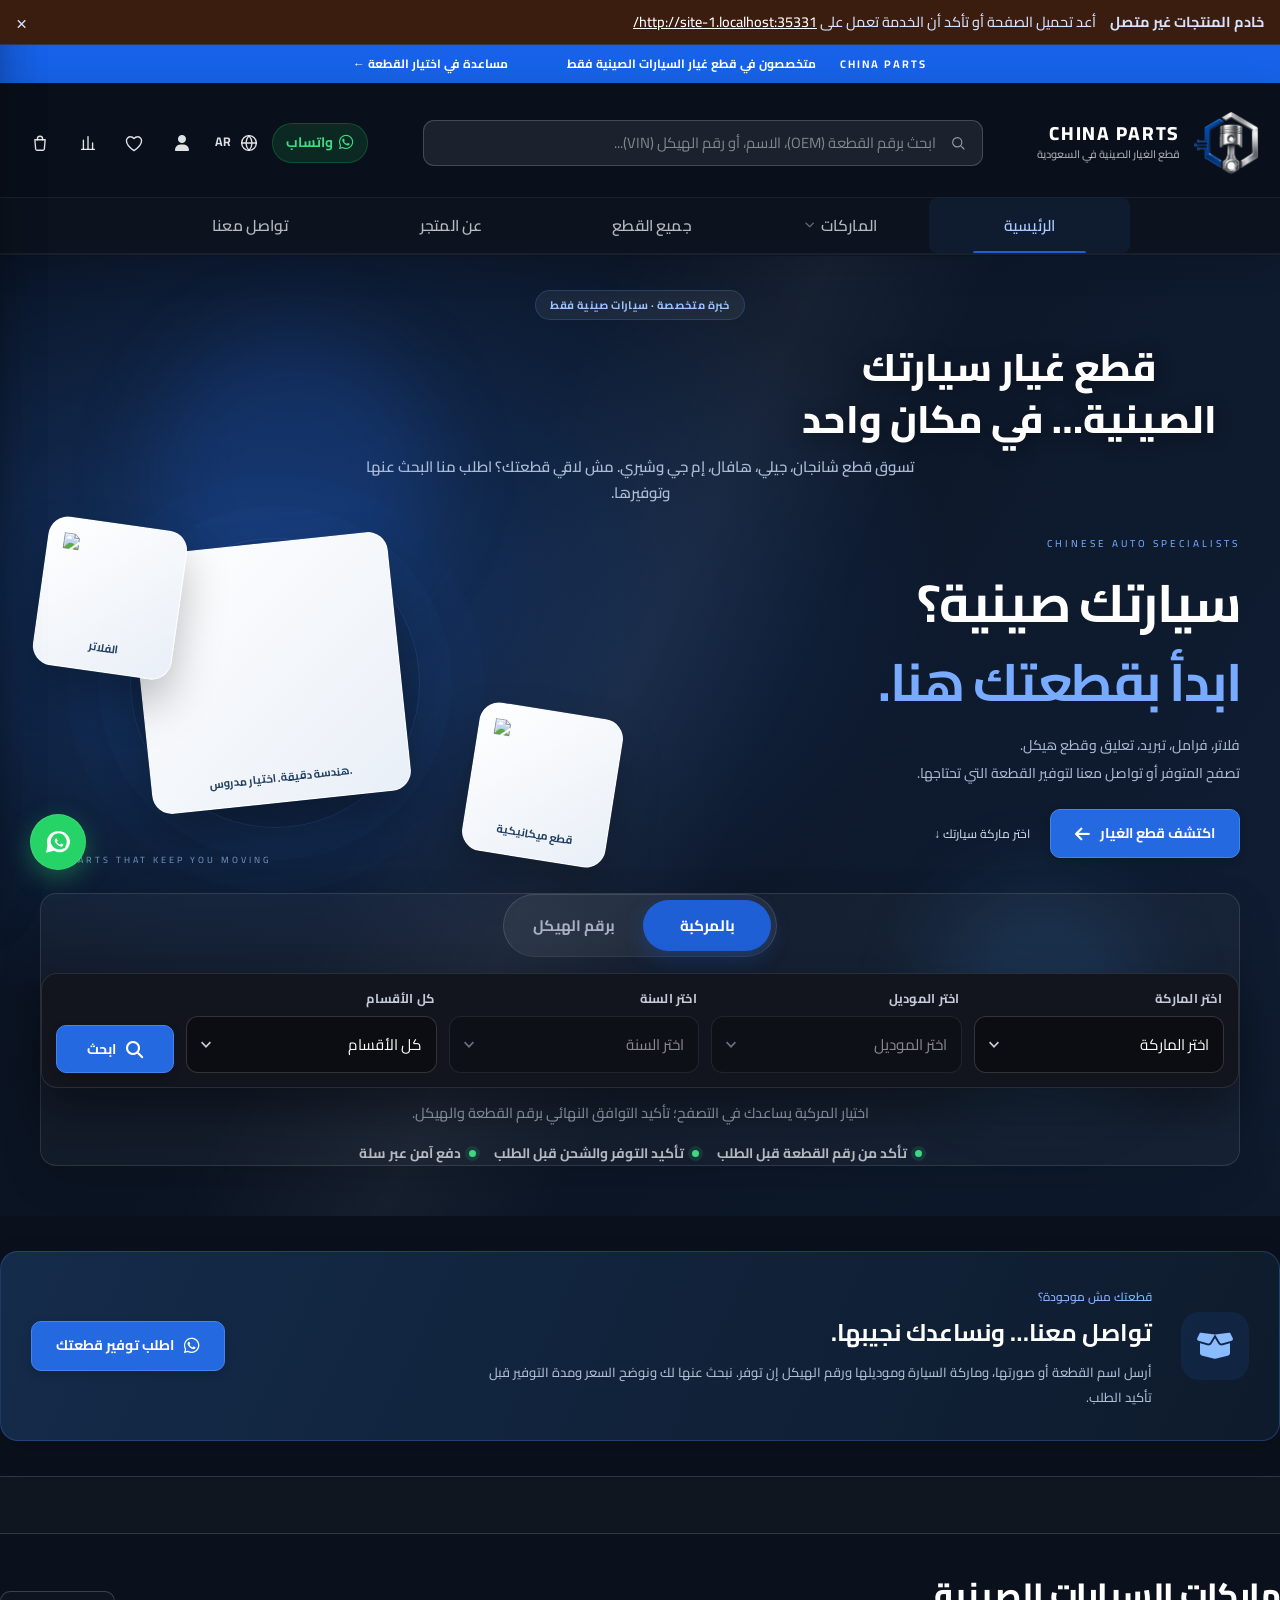
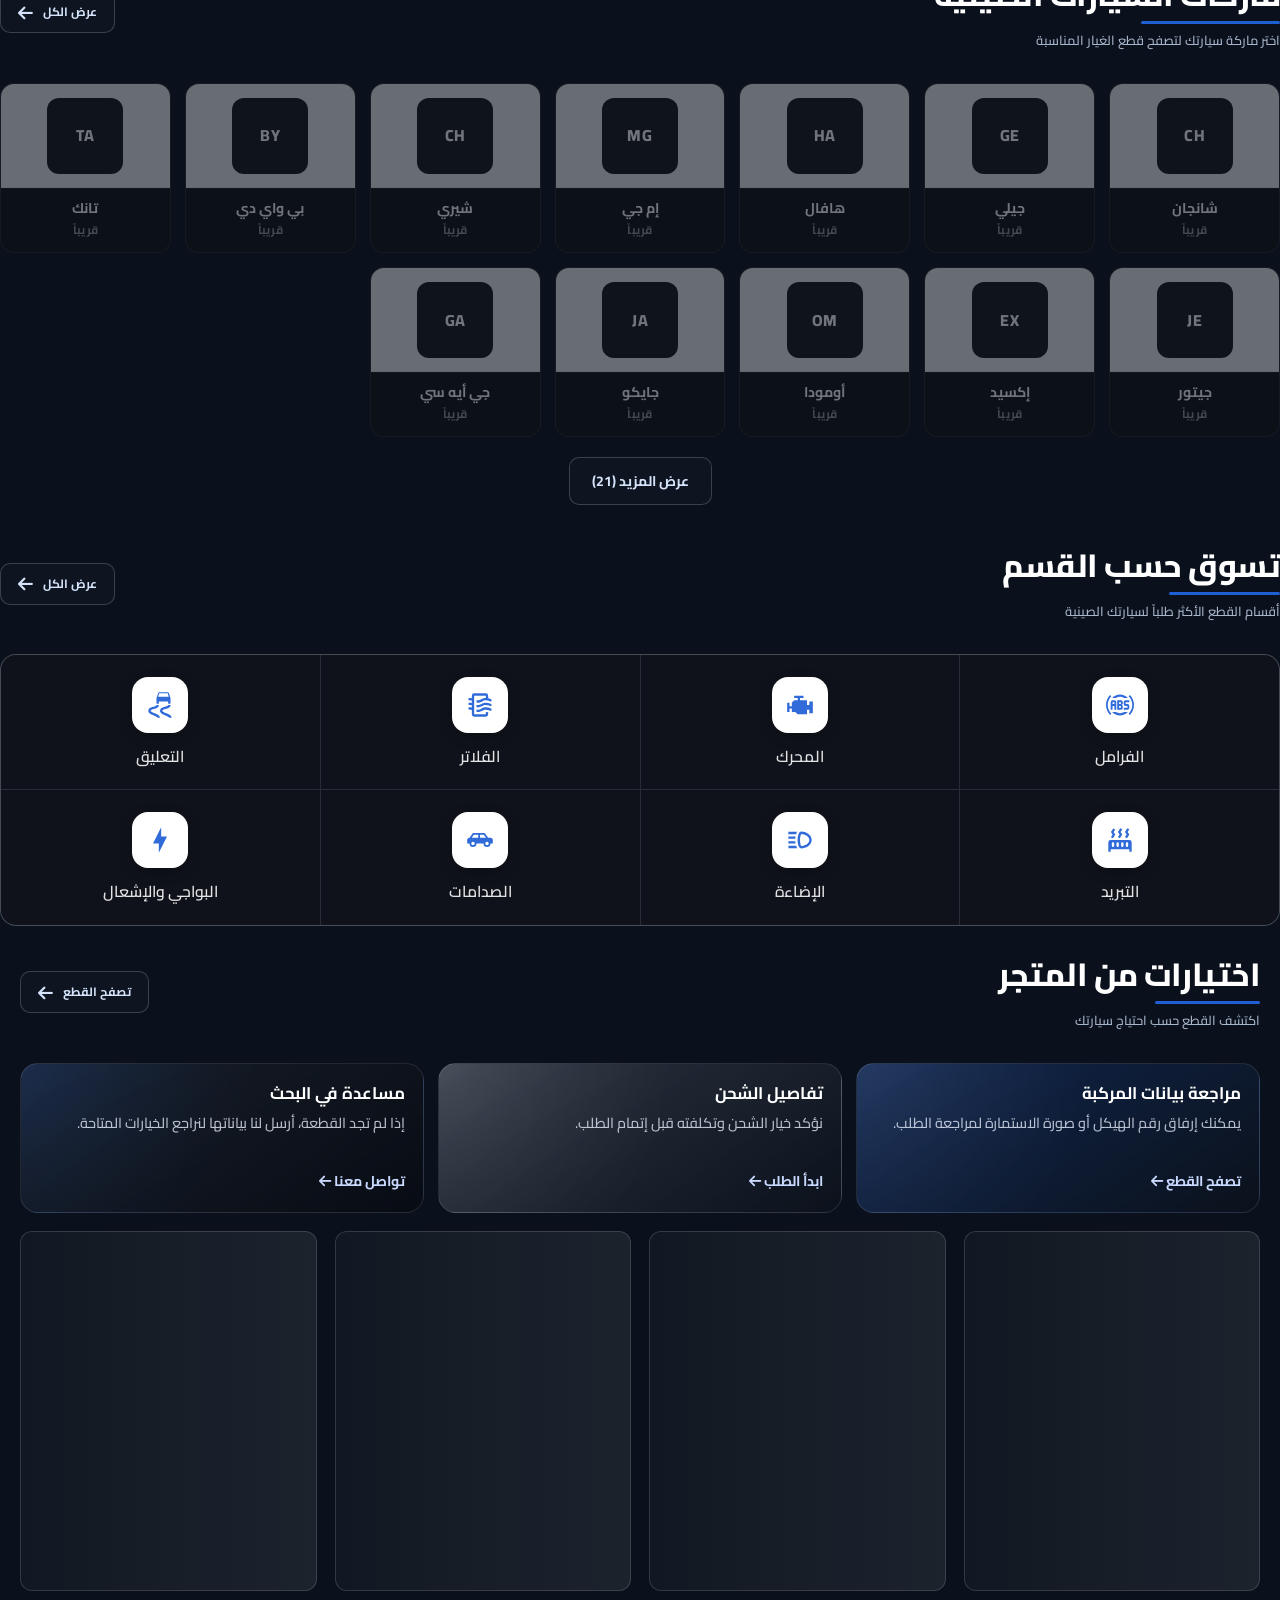
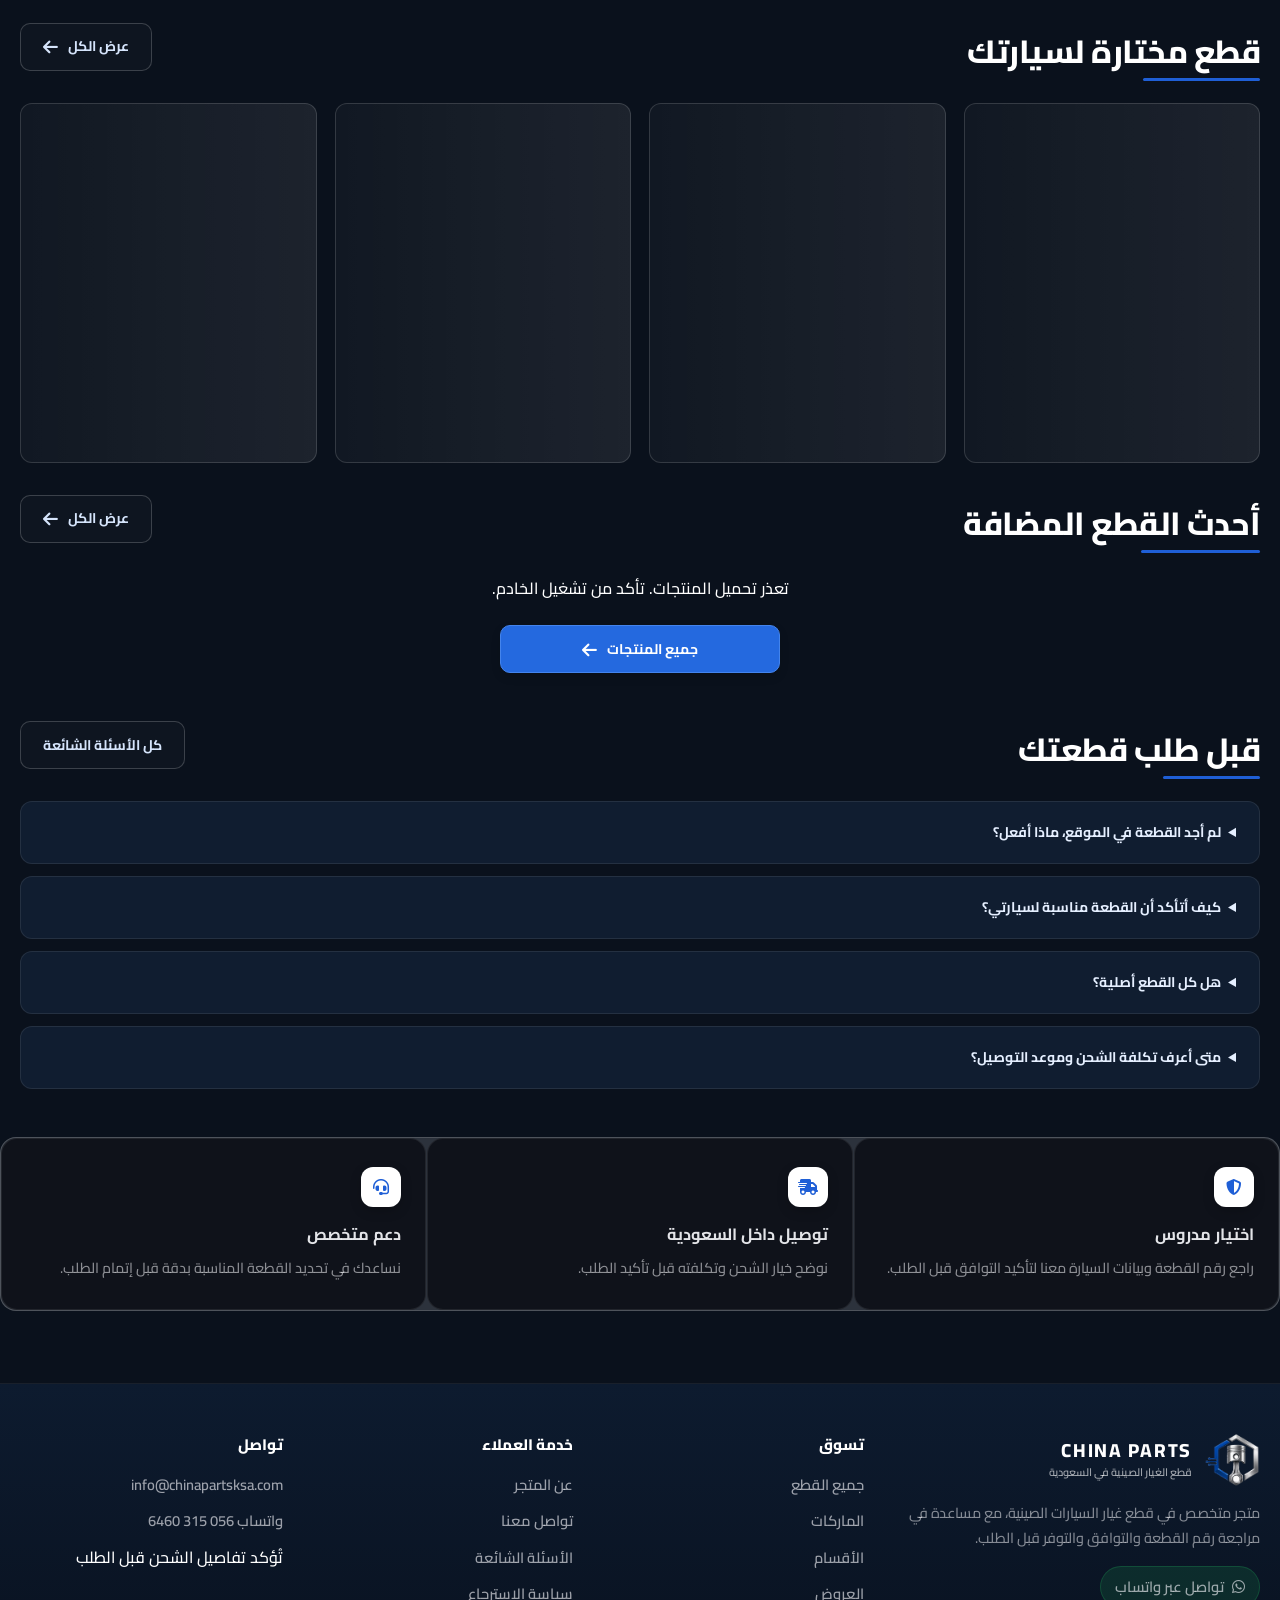
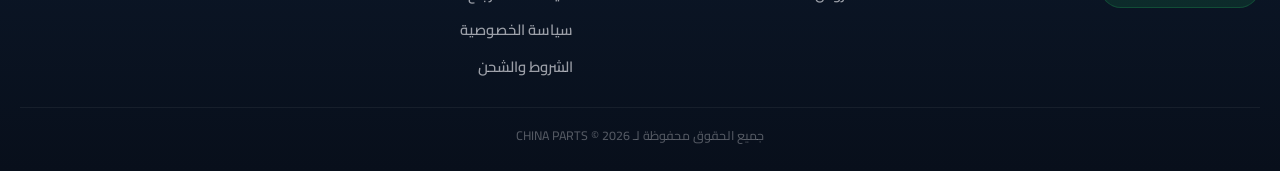
==== commit 62f37310: "Restore Salla guest checkout for products imported by SKU. Keep payment blocked when a synced Salla " ====
--- a/index.html
+++ b/index.html
@@ -385,7 +385,7 @@
 
         <script>window.ZID_LIVE = false; window.SALLA_LIVE = false;</script>
     <script src="ads-tracker.js?v=ads2" defer></script>
-    <script src="app.js?v=copy231" defer></script>
+    <script src="app.js?v=copy232" defer></script>
     <script src="store-motion.js?v=1" defer></script>
     <script>
         document.addEventListener('DOMContentLoaded', () => {
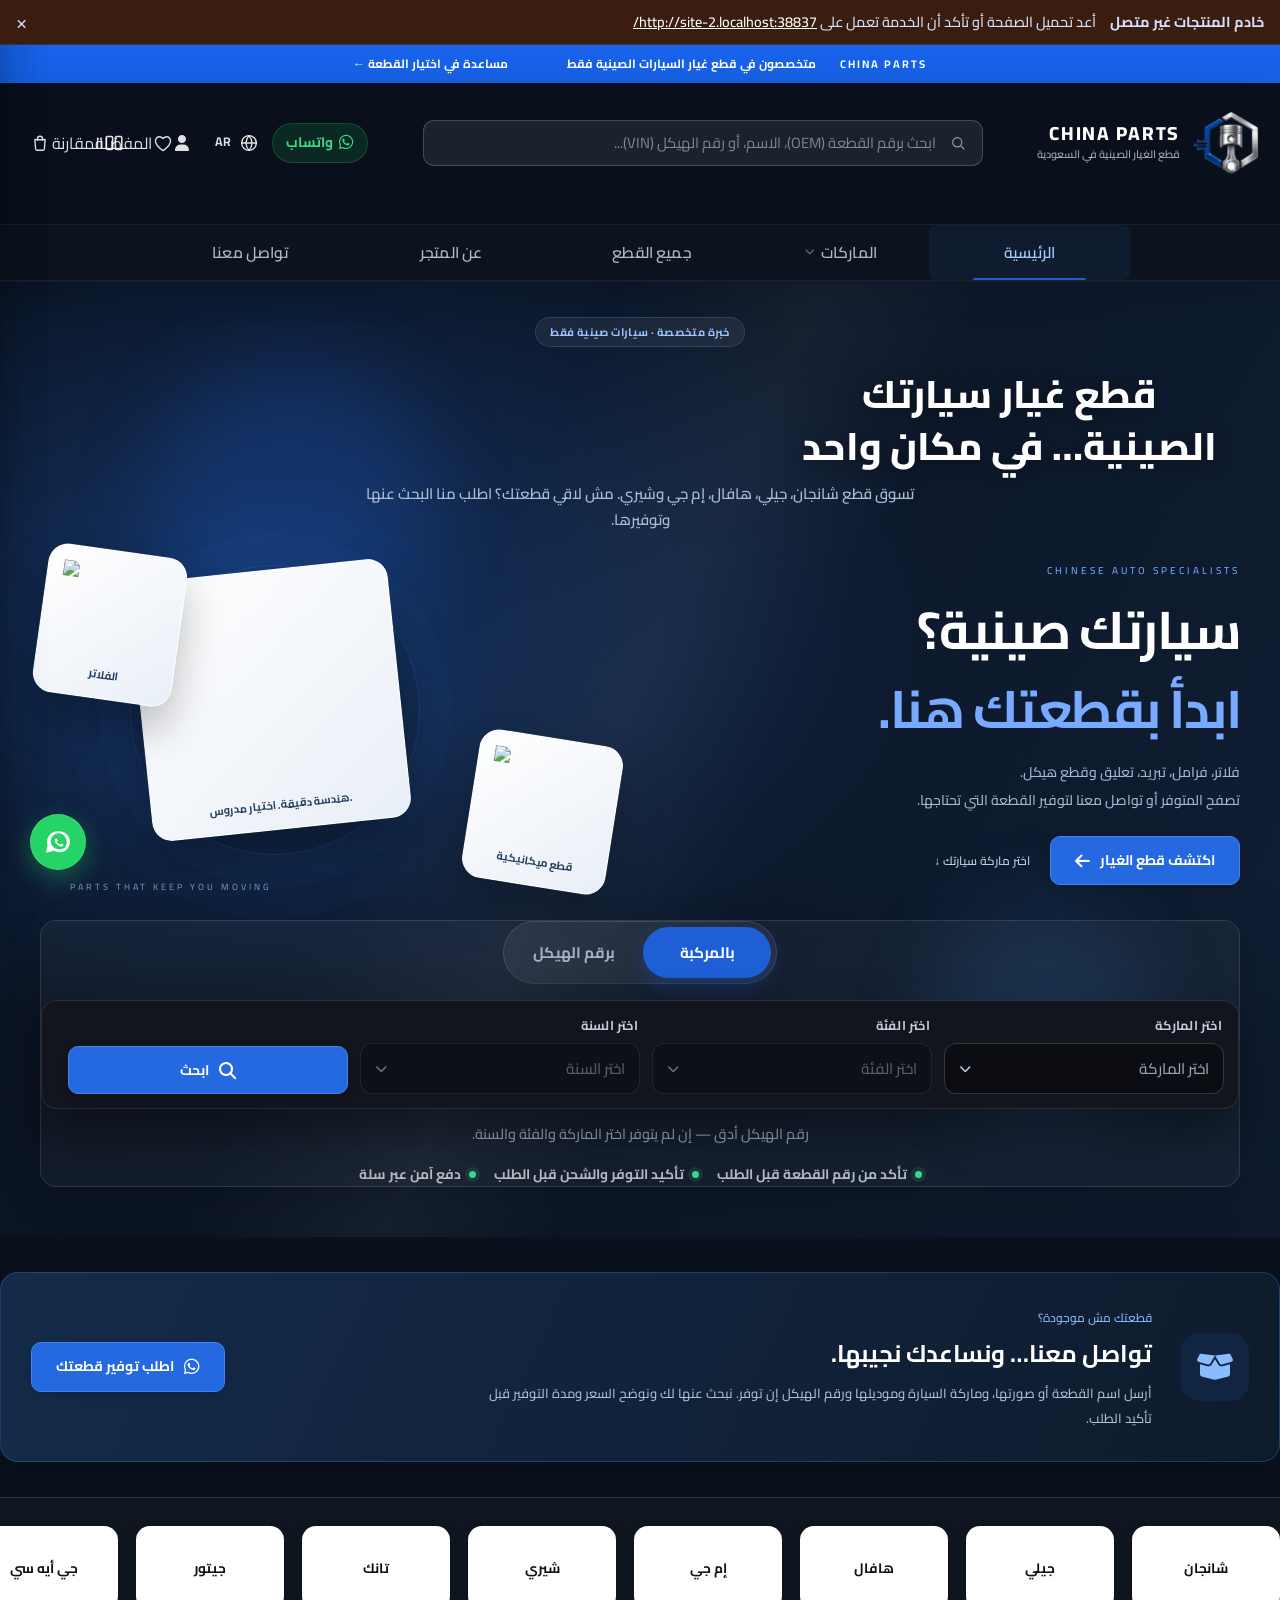
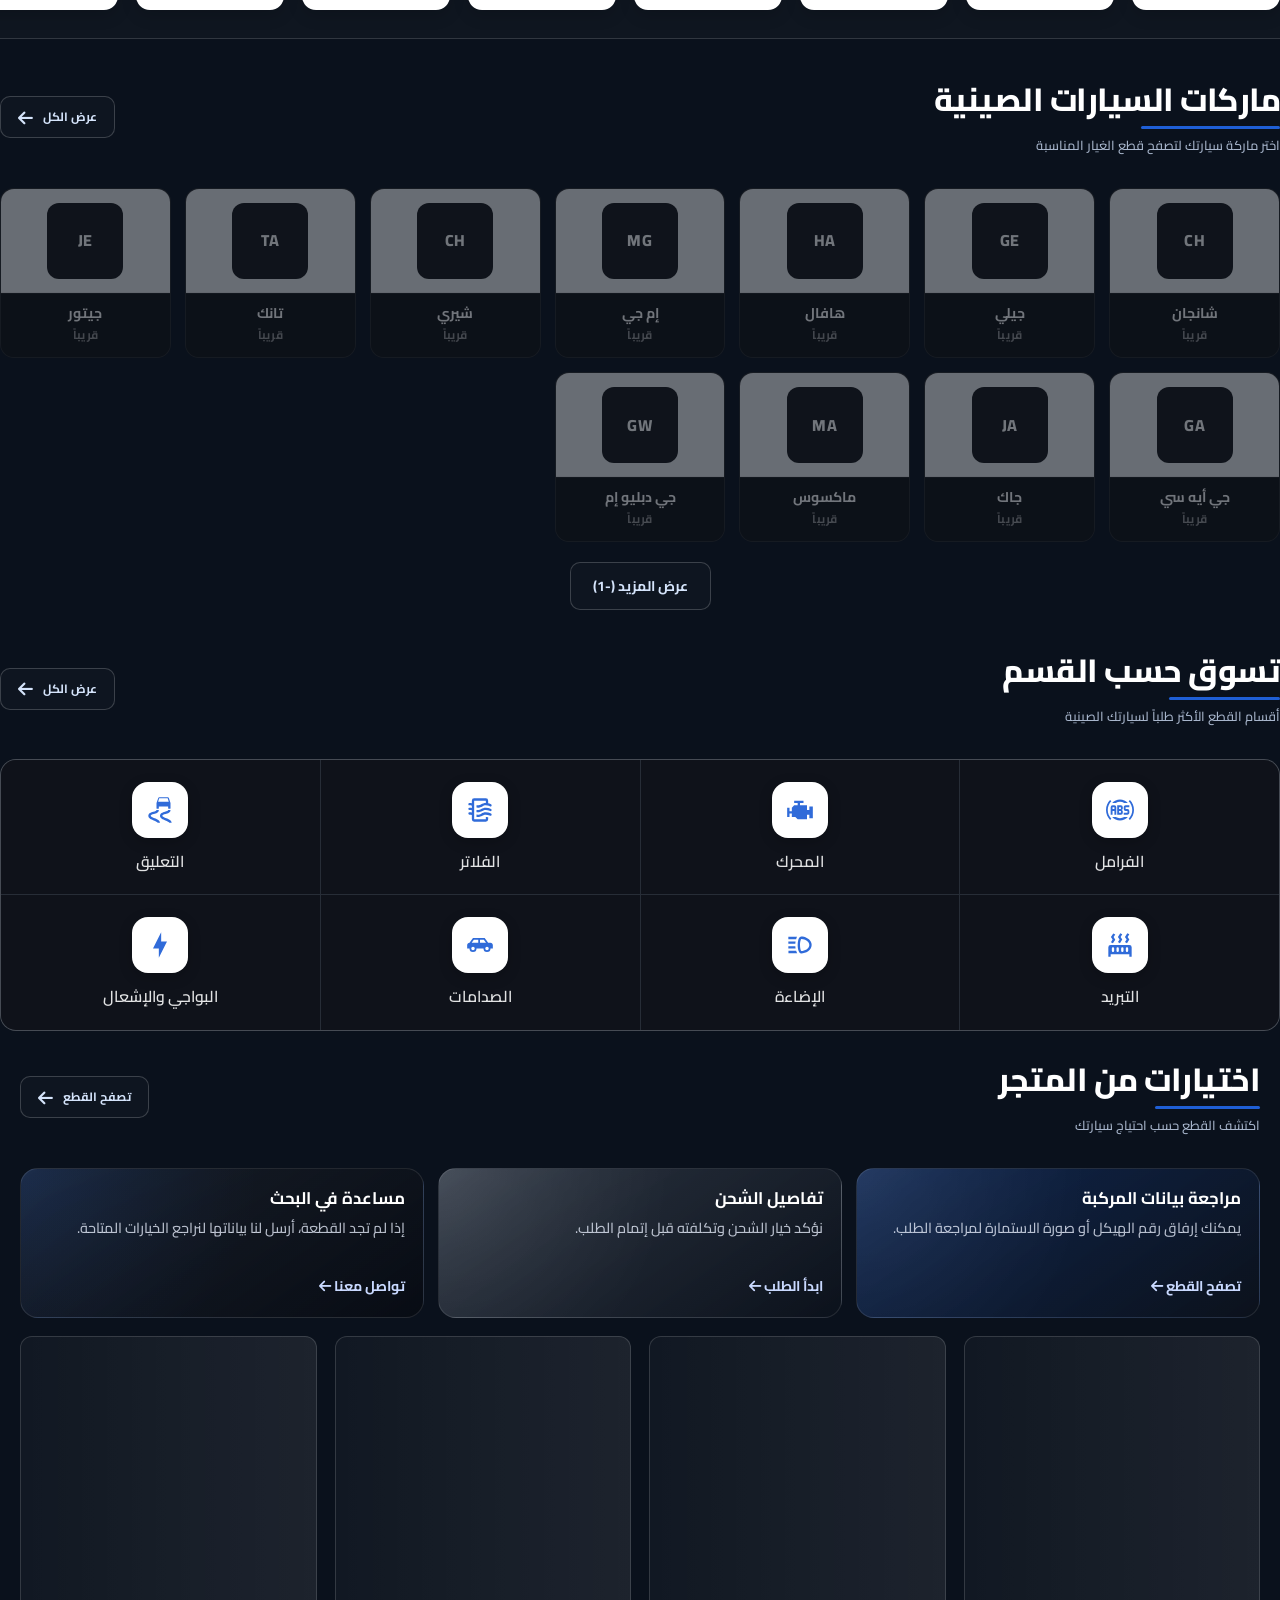
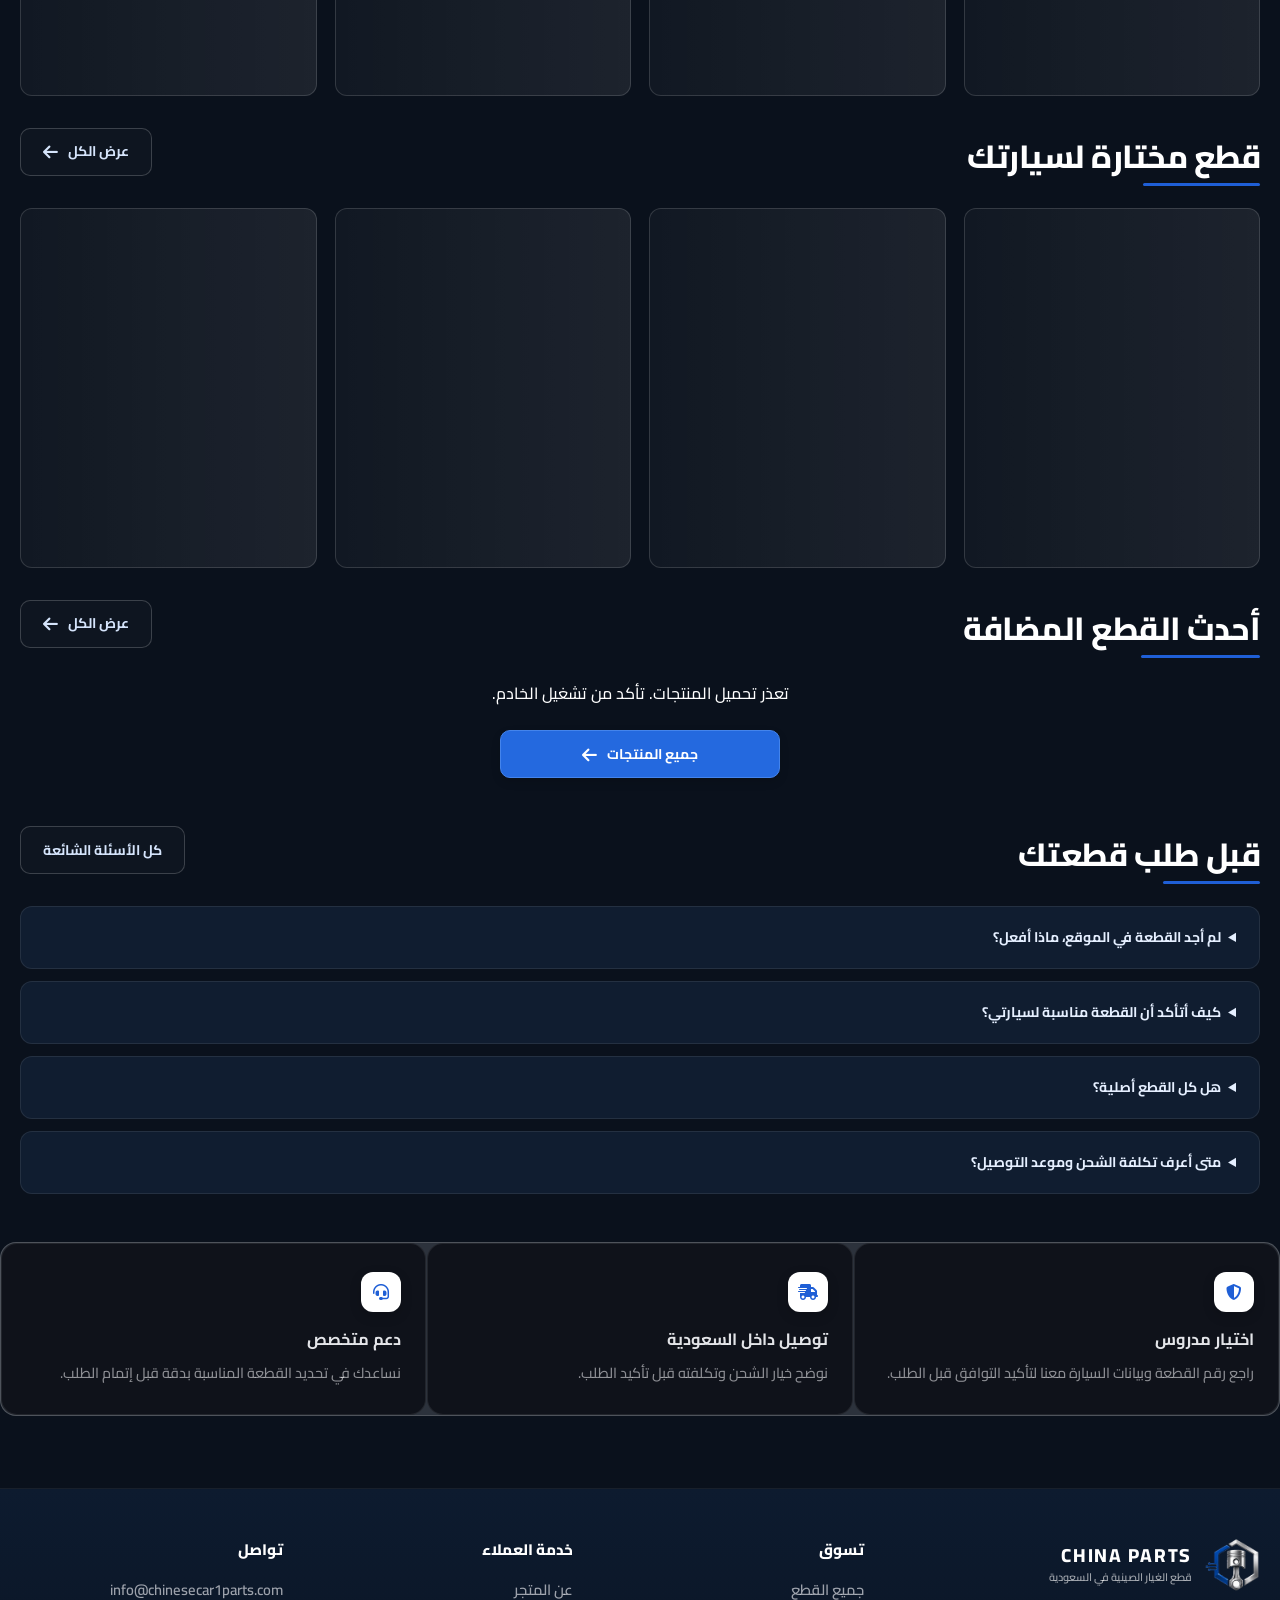
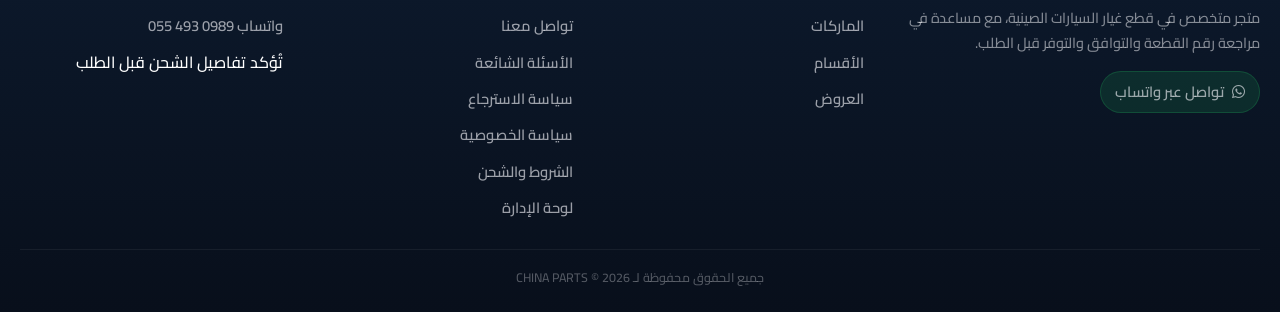
==== commit a16a8cbf: "Fix mobile product layout, WhatsApp number direction, add part-request card - product.html: gallery " ====
--- a/index.html
+++ b/index.html
@@ -1,397 +1,393 @@
-<!DOCTYPE html>
-<html lang="ar" dir="rtl">
-<head>
-    <meta charset="UTF-8">
-    <meta name="viewport" content="width=device-width, initial-scale=1.0, viewport-fit=cover">
-    <title data-translate="site_title">CHINA PARTS | قطع غيار السيارات الصينية في السعودية</title>
-    <meta name="description" content="CHINA PARTS متجر متخصص في قطع غيار السيارات الصينية في السعودية. ابحث باسم القطعة أو رقمها، وراجع التوافق والتوفر والشحن قبل إتمام الطلب.">
-    <meta name="robots" content="index,follow">
-    <meta name="theme-color" content="#0a111c">
-    <link rel="canonical" href="https://chinapartsksa.com/">
-    <meta property="og:type" content="website">
-    <meta property="og:site_name" content="CHINA PARTS">
-    <meta property="og:locale" content="ar_SA">
-    <meta property="og:url" content="https://chinapartsksa.com/">
-    <meta property="og:title" content="CHINA PARTS | قطع غيار السيارات الصينية">
-    <meta property="og:description" content="ابحث عن قطع غيار السيارات الصينية واطلب المساعدة في مراجعة رقم القطعة والتوافق والتوفر قبل الشراء.">
-    <meta property="og:image" content="https://chinapartsksa.com/images/brand/china-parts-mark.png">
-    <meta name="twitter:card" content="summary_large_image">
-    <meta name="twitter:title" content="CHINA PARTS | قطع غيار السيارات الصينية">
-    <meta name="twitter:description" content="قطع غيار السيارات الصينية مع معلومات تساعدك على اختيار القطعة ومراجعتها قبل الطلب.">
-    <meta name="twitter:image" content="https://chinapartsksa.com/images/brand/china-parts-mark.png">
-    <link rel="preconnect" href="https://cdnjs.cloudflare.com" crossorigin>
-    <link rel="preload" as="style" href="https://cdnjs.cloudflare.com/ajax/libs/font-awesome/6.4.0/css/all.min.css" onload="this.onload=null;this.rel='stylesheet'">
-    <noscript><link rel="stylesheet" href="https://cdnjs.cloudflare.com/ajax/libs/font-awesome/6.4.0/css/all.min.css"></noscript>
-    <link rel="icon" href="images/brand/favicon.png?v=192" type="image/png">
-    <link rel="apple-touch-icon" href="images/brand/china-parts-mark.png?v=192">
-    <link rel="stylesheet" href="style.css?v=copy230">
-    <script type="application/ld+json">
-    {
-      "@context": "https://schema.org",
-      "@graph": [
-        {
-          "@type": "Organization",
-          "name": "CHINA PARTS",
-          "url": "https://chinapartsksa.com/",
-          "logo": "https://chinapartsksa.com/images/brand/china-parts-mark.png",
-          "telephone": "+966563156460",
-          "email": "info@chinapartsksa.com",
-          "areaServed": "SA",
-          "sameAs": ["https://salla.sa/china-parts-sa"]
-        },
-        {
-          "@type": "WebSite",
-          "name": "CHINA PARTS",
-          "url": "https://chinapartsksa.com/",
-          "inLanguage": "ar-SA",
-          "potentialAction": {
-            "@type": "SearchAction",
-            "target": "https://chinapartsksa.com/collection.html?q={search_term_string}",
-            "query-input": "required name=search_term_string"
-          }
-        }
-      ]
-    }
-    </script>
-</head>
-<body class="professional-store home-store">
-<div class="store-announcement"><span>CHINA PARTS</span> متخصصون في قطع غيار السيارات الصينية فقط <a href="contact.html">مساعدة في اختيار القطعة ←</a></div>
-
-    <header class="site-header">
-        <div class="container header-main">
-            <a href="index.html" class="logo">
-                <span class="logo-mark" aria-hidden="true">
-                    <img class="logo-mark-img" src="images/brand/china-parts-mark.png?v=192" width="48" height="48" alt="CHINA PARTS">
-                </span>
-                <span class="logo-text">
-                    <strong data-translate="logo_text">CHINA PARTS</strong>
-                    <small data-translate="logo_tagline">قطع الغيار الصينية في السعودية</small>
-                </span>
-            </a>
-
-            <div class="global-search-container">
-                <div class="global-search-input" style="position: relative;">
-                    <input type="text" id="global-search-input" placeholder="ابحث برقم القطعة (OEM)، الاسم، أو رقم الهيكل (VIN)..." data-translate-placeholder="search_placeholder" autocomplete="off">
-                    <i class="fa-solid fa-magnifying-glass"></i>
-                </div>
-                <div id="global-search-results" class="global-search-results" hidden>
-                    <div id="global-search-loading" class="global-search-loading" hidden>
-                        <i class="fa-solid fa-circle-notch fa-spin"></i> جاري البحث...
-                    </div>
-                    <div id="global-search-vin-notice" class="global-search-vin-notice" hidden>
-                        <i class="fa-solid fa-car"></i> <span id="vin-vehicle-name"></span>
-                    </div>
-                    <div id="global-search-list"></div>
-                </div>
-            </div>
-
-            <div class="header-actions">
-                <a class="header-wa-link" href="https://wa.me/966563156460" target="_blank" rel="noopener" aria-label="واتساب">
-                    <i class="fa-brands fa-whatsapp" aria-hidden="true"></i>
-                    <span>واتساب</span>
-                </a>
-                <button class="btn-icon cart-trigger" type="button" aria-label="السلة">
-                    <i class="fa-solid fa-bag-shopping"></i>
-                    <span class="badge cart-badge" style="display:none">0</span>
-                </button>
-                <button class="mobile-menu-btn" type="button" aria-label="القائمة"><i class="fa-solid fa-bars"></i></button>
-            </div>
-        </div>
-        <nav class="header-nav" aria-label="القائمة الرئيسية">
-            <div class="container">
-                <div class="nav-links">
-                    <a href="index.html" class="nav-link active" data-translate="home">الرئيسية</a>
-                    <div class="dropdown">
-                        <a href="#" class="nav-link"><span data-translate="brands">الماركات</span> <i class="fa-solid fa-chevron-down"></i></a>
-                        <div class="dropdown-menu" id="brands-dropdown-menu"></div>
-                    </div>
-                    <a href="collection.html" class="nav-link" data-translate="all_parts">جميع القطع</a>
-                    <a href="about.html" class="nav-link" data-translate="about">عن المتجر</a>
-                    <a href="contact.html" class="nav-link" data-translate="contact">تواصل معنا</a>
-                </div>
-            </div>
-        </nav>
-    </header>
-
-    <section class="hero">
-        <div class="hero-orb hero-orb-a" aria-hidden="true"></div>
-        <div class="hero-orb hero-orb-b" aria-hidden="true"></div>
-        <div class="container hero-content">
-            <div class="brand-mark animate-fade-up">خبرة متخصصة · سيارات صينية فقط</div>
-            <h1 class="hero-title animate-fade-up" style="animation-delay: 0.08s" data-translate="hero_title">
-                القطعة الصحيحة لسيارتك الصينية
-            </h1>
-            <p class="hero-subtitle animate-fade-up" style="animation-delay: 0.16s" data-translate="hero_subtitle">
-                تصفح بالماركة والموديل، وتواصل معنا لتأكيد توافق القطعة قبل الطلب.
-            </p>
-
-            <div class="hero-editorial" aria-label="قطع غيار السيارات الصينية">
-                <div class="hero-editorial-copy"><span class="editorial-eyebrow">CHINESE AUTO SPECIALISTS</span><h2>سيارتك صينية؟<br><em>ابدأ بقطعتك هنا.</em></h2><p>فلاتر، فرامل، تبريد، تعليق وقطع هيكل.<br>تصفح المتوفر أو تواصل معنا لتوفير القطعة التي تحتاجها.</p><a class="btn btn-primary" href="collection.html">اكتشف قطع الغيار <i class="fa-solid fa-arrow-left"></i></a><a class="editorial-link" href="#brands-section">اختر ماركة سيارتك ↓</a></div>
-                <div class="hero-parts-scene"><div class="scene-ring" aria-hidden="true"></div><figure class="scene-part scene-main"><img src="images/catalog/1271-front-wheel-hub-bearing-exeed-vx.webp" alt="رمان كفر من كتالوج قطع الغيار" fetchpriority="high" decoding="async" width="720" height="540"><figcaption>هندسة دقيقة. اختيار مدروس.</figcaption></figure><figure class="scene-part scene-filter"><img src="images/catalog/0040-saic-maxus-d60-max-cabin-filter-ac.webp" alt="فلتر مكيف" loading="lazy" decoding="async" width="360" height="270"><figcaption>الفلاتر</figcaption></figure><figure class="scene-part scene-bearing"><img src="images/catalog/1243-exeed-lx-front-shock-absorber-bearing-2019-2024.webp" alt="قطعة من الكتالوج" loading="lazy" decoding="async" width="360" height="270"><figcaption>قطع ميكانيكية</figcaption></figure><span class="scene-caption">PARTS THAT KEEP YOU MOVING</span></div>
-            </div>
-            <div class="parts-finder animate-fade-up" style="animation-delay: 0.24s">
-                <div class="parts-finder-tabs" role="tablist" aria-label="طريقة البحث">
-                    <button class="parts-finder-tab is-active" id="tab-vehicle" type="button" role="tab" aria-selected="true" onclick="switchSearchTab('vehicle')" data-translate="tab_vehicle">بالمركبة</button>
-                    <button class="parts-finder-tab" id="tab-vin" type="button" role="tab" aria-selected="false" onclick="switchSearchTab('vin')" data-translate="tab_vin">برقم الهيكل</button>
-                </div>
-
-                <div class="parts-finder-panel">
-                    <div id="form-vehicle" class="parts-finder-fields" role="tabpanel">
-                        <div class="parts-finder-field">
-                            <label class="parts-finder-label" for="search-brand" data-translate="select_brand">الماركة</label>
-                            <select id="search-brand" aria-label="الماركة">
-                                <option value="" data-translate="select_brand">اختر الماركة</option>
-                            </select>
-                        </div>
-                        <div class="parts-finder-field">
-                            <label class="parts-finder-label" for="search-model" data-translate="select_model">الموديل</label>
-                            <select id="search-model" disabled aria-label="الموديل">
-                                <option value="" data-translate="select_model">الموديل</option>
-                            </select>
-                        </div>
-                        <div class="parts-finder-field">
-                            <label class="parts-finder-label" for="search-year" data-translate="select_year">السنة</label>
-                            <select id="search-year" disabled aria-label="السنة">
-                                <option value="" data-translate="select_year">السنة</option>
-                            </select>
-                        </div>
-                        <div class="parts-finder-field">
-                            <label class="parts-finder-label" for="search-category" data-translate="select_engine">القسم</label>
-                            <select id="search-category" aria-label="القسم">
-                                <option value="" data-translate="select_engine">كل الأقسام</option>
-                            </select>
-                        </div>
-                        <button class="btn btn-primary parts-finder-submit" id="btn-submit-search" type="button">
-                            <i class="fa-solid fa-magnifying-glass"></i>
-                            <span data-translate="search_parts_btn">ابحث</span>
-                        </button>
-                    </div>
-
-                    <div id="form-vin" class="parts-finder-fields parts-finder-fields-vin" role="tabpanel" hidden>
-                        <div class="parts-finder-field parts-finder-field-grow">
-                            <label class="parts-finder-label" for="vin-input">رقم الهيكل (VIN)</label>
-                            <input type="text" id="vin-input" placeholder="أدخل رقم الهيكل المكوّن من 17 خانة" data-translate-placeholder="vin_input_placeholder" maxlength="17" autocomplete="off" spellcheck="false">
-                        </div>
-                        <button class="btn btn-primary parts-finder-submit" id="btn-submit-vin" type="button">
-                            <i class="fa-solid fa-magnifying-glass"></i>
-                            <span data-translate="vin_btn">ابحث</span>
-                        </button>
-                    </div>
-                </div>
-
-                <p class="parts-finder-hint" id="parts-finder-hint" data-translate="finder_hint">رقم الهيكل أدق — إن لم يتوفر اختر الماركة والموديل والسنة.</p>
-                <ul class="hero-trust">
-                    <li>تأكد من رقم القطعة قبل الطلب</li>
-                    <li>تأكيد التوفر والشحن قبل الطلب</li>
-                    <li>دفع آمن عبر سلة</li>
-                </ul>
-            </div>
-        </div>
-    </section>
-
-    <section class="container sourcing-banner" aria-label="طلب قطعة غير موجودة">
-        <div class="sourcing-icon" aria-hidden="true"><i class="fa-solid fa-box-open"></i></div>
-        <div><span class="sourcing-eyebrow">قطعتك مش موجودة؟</span><h2>تواصل معنا… ونساعدك نجيبها.</h2><p>أرسل اسم القطعة أو صورتها، وماركة السيارة وموديلها ورقم الهيكل إن توفر. نبحث عنها لك ونوضح السعر ومدة التوفير قبل تأكيد الطلب.</p></div>
-        <a class="btn btn-primary" href="https://wa.me/966563156460?text=مرحباً%20CHINA%20PARTS،%20لم%20أجد%20القطعة%20في%20المتجر%20وأرغب%20في%20توفيرها.%0Aاسم%20القطعة:%0Aالسيارة%20والموديل:%0Aرقم%20الهيكل%20إن%20توفر:" target="_blank" rel="noopener"><i class="fa-brands fa-whatsapp"></i> اطلب توفير قطعتك</a>
-    </section>
-    <div class="brands-marquee" aria-hidden="true">
-        <div class="marquee-content" id="brands-marquee-content"></div>
-    </div>
-
-    <section class="container brands-showcase reveal-on-scroll" id="brands-section">
-        <div class="section-header section-header-stack">
-            <div class="section-heading">
-                <h2 class="section-title">ماركات السيارات الصينية</h2>
-                <p class="section-subtitle">اختر ماركة سيارتك لتصفح قطع الغيار المناسبة</p>
-            </div>
-            <a href="collection.html" class="btn btn-outline section-action" data-translate="view_all">عرض الكل <i class="fa-solid fa-arrow-left"></i></a>
-        </div>
-        <div class="brands-logo-grid" id="home-brands-grid">
-            <div class="brand-logo-skeleton"></div>
-            <div class="brand-logo-skeleton"></div>
-            <div class="brand-logo-skeleton"></div>
-            <div class="brand-logo-skeleton"></div>
-            <div class="brand-logo-skeleton"></div>
-            <div class="brand-logo-skeleton"></div>
-            <div class="brand-logo-skeleton"></div>
-            <div class="brand-logo-skeleton"></div>
-        </div>
-        <div class="section-more" id="brands-more-wrap" hidden>
-            <button type="button" class="btn btn-outline" id="brands-more-btn">عرض المزيد من الماركات</button>
-        </div>
-    </section>
-
-    <section class="container categories-showcase reveal-on-scroll" id="categories-section">
-        <div class="section-header section-header-stack">
-            <div class="section-heading">
-                <h2 class="section-title">تسوق حسب القسم</h2>
-                <p class="section-subtitle">أقسام القطع الأكثر طلباً لسيارتك الصينية</p>
-            </div>
-            <a href="collection.html" class="btn btn-outline section-action" data-translate="view_all">كل القطع <i class="fa-solid fa-arrow-left"></i></a>
-        </div>
-        <div class="parts-dir" id="home-category-cards" aria-label="أقسام القطع">
-            <div class="parts-dir-skeleton"></div>
-            <div class="parts-dir-skeleton"></div>
-            <div class="parts-dir-skeleton"></div>
-            <div class="parts-dir-skeleton"></div>
-            <div class="parts-dir-skeleton"></div>
-            <div class="parts-dir-skeleton"></div>
-            <div class="parts-dir-skeleton"></div>
-            <div class="parts-dir-skeleton"></div>
-        </div>
-    </section>
-
-    <section class="container home-offers reveal-on-scroll" id="offers-section">
-        <div class="section-header section-header-stack">
-            <div class="section-heading">
-                <h2 class="section-title">اختيارات من المتجر</h2>
-                <p class="section-subtitle">اكتشف القطع حسب احتياج سيارتك</p>
-            </div>
-            <a href="collection.html" class="btn btn-outline section-action">تصفح القطع <i class="fa-solid fa-arrow-left"></i></a>
-        </div>
-        <div class="promo-blocks" id="home-promo-blocks" aria-label="عروض ترويجية">
-            <div class="promo-block-skeleton"></div>
-            <div class="promo-block-skeleton"></div>
-            <div class="promo-block-skeleton"></div>
-        </div>
-        <div class="products-grid products-grid-compact" id="offer-products-grid">
-            <div class="product-skeleton"></div>
-            <div class="product-skeleton"></div>
-            <div class="product-skeleton"></div>
-            <div class="product-skeleton"></div>
-        </div>
-    </section>
-
-    <section class="container mt-2 reveal-on-scroll" id="bestsellers-section">
-        <div class="section-header">
-            <h2 class="section-title">قطع مختارة لسيارتك</h2>
-            <a href="collection.html" class="btn btn-outline">عرض الكل <i class="fa-solid fa-arrow-left"></i></a>
-        </div>
-        <div class="products-grid" id="bestsellers-grid">
-            <div class="product-skeleton"></div>
-            <div class="product-skeleton"></div>
-            <div class="product-skeleton"></div>
-            <div class="product-skeleton"></div>
-        </div>
-    </section>
-
-    <section class="container mt-2 mb-3 reveal-on-scroll" id="products-section">
-        <div class="section-header">
-            <h2 class="section-title" data-translate="latest_parts_title">أحدث القطع المضافة</h2>
-            <a href="collection.html?sort=newest" class="btn btn-outline" data-translate="view_all">عرض الكل <i class="fa-solid fa-arrow-left"></i></a>
-        </div>
-        <div class="products-grid" id="latest-products-grid">
-            <div class="product-skeleton"></div>
-            <div class="product-skeleton"></div>
-            <div class="product-skeleton"></div>
-            <div class="product-skeleton"></div>
-        </div>
-        <div class="section-more products-all-wrap">
-            <a href="collection.html" class="btn btn-primary products-all-btn">
-                جميع المنتجات
-                <i class="fa-solid fa-arrow-left" aria-hidden="true"></i>
-            </a>
-        </div>
-    </section>
-
-    <section class="container store-faq" aria-label="أسئلة قبل الطلب"><div class="section-header"><h2 class="section-title">قبل طلب قطعتك</h2><a href="faq.html" class="btn btn-outline">كل الأسئلة الشائعة</a></div><details><summary>لم أجد القطعة في الموقع، ماذا أفعل؟</summary><p>تواصل معنا عبر واتساب وأرسل اسم القطعة أو صورتها وبيانات السيارة. نتحقق من إمكانية توفيرها ثم نوضح السعر والمدة قبل تأكيد الطلب.</p></details><details><summary>كيف أتأكد أن القطعة مناسبة لسيارتي؟</summary><p>راجع رقم القطعة وبيانات السيارة، وأرسل رقم الهيكل عند الحاجة. تشابه الشكل أو اسم الموديل وحده لا يكفي لتأكيد التوافق.</p></details><details><summary>هل كل القطع أصلية؟</summary><p>نوع القطعة والشركة المصنعة يختلفان من منتج لآخر. راجع وصف المنتج أو اسألنا قبل الطلب؛ وجود رقم مرجعي وحده لا يثبت أن القطعة أصلية.</p></details><details><summary>متى أعرف تكلفة الشحن وموعد التوصيل؟</summary><p>تتحدد التفاصيل حسب المدينة وتوفر القطعة وخيار الشحن، وتُؤكد قبل إتمام الطلب.</p></details></section>
-    <section class="container features-grid reveal-on-scroll">
-        <div class="feature-card">
-            <div class="feature-icon"><i class="fa-solid fa-shield-halved"></i></div>
-            <h3 data-translate="feat_fitment_title">مساعدة في اختيار القطعة</h3>
-            <p data-translate="feat_fitment_desc">أرسل رقم القطعة وبيانات السيارة لنساعدك في مراجعة التوافق قبل الطلب.</p>
-        </div>
-        <div class="feature-card">
-            <div class="feature-icon"><i class="fa-solid fa-truck-fast"></i></div>
-            <h3 data-translate="feat_shipping_title">توصيل داخل السعودية</h3>
-            <p data-translate="feat_shipping_desc">نوضح خيار الشحن المتاح وتكلفته وموعده المتوقع قبل إتمام الطلب.</p>
-        </div>
-        <div class="feature-card">
-            <div class="feature-icon"><i class="fa-solid fa-headset"></i></div>
-            <h3 data-translate="feat_support_title">دعم متخصص</h3>
-            <p data-translate="feat_support_desc">نساعدك في تحديد القطعة المناسبة بدقة قبل إتمام الطلب.</p>
-        </div>
-    </section>
-
-    <footer class="site-footer">
-        <div class="container footer-shell">
-            <div class="footer-grid">
-                <div class="footer-col footer-col-brand">
-                    <div class="footer-brand-block">
-                        <a href="index.html" class="logo">
-                            <span class="logo-mark" aria-hidden="true">
-                                <img class="logo-mark-img" src="images/brand/china-parts-mark.png?v=192" width="48" height="48" alt="CHINA PARTS">
-                            </span>
-                            <span class="logo-text">
-                                <strong data-translate="logo_text">CHINA PARTS</strong>
-                                <small data-translate="logo_tagline">قطع الغيار الصينية في السعودية</small>
-                            </span>
-                        </a>
-                        <p class="footer-tag">متجر متخصص في قطع غيار السيارات الصينية، مع مساعدة في مراجعة رقم القطعة والتوافق والتوفر قبل الطلب.</p>
-                        <a class="footer-wa" href="https://wa.me/966563156460" target="_blank" rel="noopener">
-                            <i class="fa-brands fa-whatsapp" aria-hidden="true"></i> تواصل عبر واتساب
-                        </a>
-                    </div>
-                </div>
-                <div class="footer-col">
-                    <h3>تسوق</h3>
-                    <ul>
-                        <li><a href="collection.html" data-translate="all_parts">جميع القطع</a></li>
-                        <li><a href="index.html#brands-section">الماركات</a></li>
-                        <li><a href="index.html#categories-section">الأقسام</a></li>
-                        <li><a href="index.html#offers-section">العروض</a></li>
-                    </ul>
-                </div>
-                <div class="footer-col">
-                    <h3>خدمة العملاء</h3>
-                    <ul>
-                        <li><a href="about.html" data-translate="about">عن المتجر</a></li>
-                        <li><a href="contact.html" data-translate="contact">تواصل معنا</a></li>
-                        <li><a href="faq.html">الأسئلة الشائعة</a></li>
-                        <li><a href="policy.html" data-translate="footer_policy_return">سياسة الاسترجاع</a></li>
-                        <li><a href="privacy.html">سياسة الخصوصية</a></li>
-                        <li><a href="terms.html">الشروط والشحن</a></li>
-                    </ul>
-                </div>
-                <div class="footer-col">
-                    <h3>تواصل</h3>
-                    <ul>
-                        <li><a href="mailto:info@chinapartsksa.com">info@chinapartsksa.com</a></li>
-                        <li><a href="https://wa.me/966563156460" target="_blank" rel="noopener">واتساب 056 315 6460</a></li>
-                        <li>تُؤكد تفاصيل الشحن قبل الطلب</li>
-                    </ul>
-                </div>
-            </div>
-            <p class="footer-copy" data-translate="copyright">&copy; 2026 CHINA PARTS — جميع الحقوق محفوظة</p>
-        </div>
-    </footer>
-
-    <div class="drawer-overlay" id="drawer-overlay"></div>
-    <div class="cart-drawer" id="cart-drawer">
-        <div class="cart-header">
-            <h3><i class="fa-solid fa-cart-shopping"></i> <span data-translate="cart_title">سلة المشتريات</span></h3>
-            <button class="close-drawer" type="button"><i class="fa-solid fa-xmark"></i></button>
-        </div>
-        <div class="cart-body" id="cart-items-container"></div>
-        <div class="cart-footer">
-            <div class="cart-total">
-                <span data-translate="total">المجموع:</span>
-                <span id="cart-total-price">0.00 ر.س</span>
-            </div>
-            <p class="cart-hint" id="cart-hint" data-translate="cart_hint_wa">أدخل بيانات التواصل لإتمام الطلب عبر سلة. إرفاق رقم الهيكل أو صورة الرخصة اختياري ويساعد على تأكيد التوافق.</p>
-            <button class="btn btn-primary btn-checkout" type="button" onclick="proceedToCheckout()" data-translate="checkout_btn">إتمام الطلب</button>
-        </div>
-    </div>
-
-        <script>window.ZID_LIVE = false; window.SALLA_LIVE = false;</script>
-    <script src="ads-tracker.js?v=ads2" defer></script>
-    <script src="app.js?v=copy232" defer></script>
-    <script src="store-motion.js?v=1" defer></script>
-    <script>
-        document.addEventListener('DOMContentLoaded', () => {
-            if (typeof initHomePage === 'function') initHomePage();
-        });
-    </script>
-<script src="store-experience.js?v=1" defer></script>
-</body>
-</html>
+<!DOCTYPE html>
+<html lang="ar" dir="rtl">
+<head>
+    <meta charset="UTF-8">
+    <meta name="viewport" content="width=device-width, initial-scale=1.0, viewport-fit=cover">
+    <title data-translate="site_title">CHINA PARTS | قطع غيار السيارات الصينية في السعودية</title>
+    <meta name="description" content="CHINA PARTS متجر متخصص في قطع غيار السيارات الصينية في السعودية. ابحث باسم القطعة أو رقمها، وراجع التوافق والتوفر والشحن قبل إتمام الطلب.">
+    <meta name="robots" content="index,follow">
+    <meta name="google-site-verification" content="FcAT-sZeSsaDuRjR9M3FTkT2j_ISqo0kCQpy-a01MPo">
+    <meta name="theme-color" content="#0a111c">
+    <link rel="canonical" href="https://chinesecar1parts.com/">
+    <meta property="og:type" content="website">
+    <meta property="og:site_name" content="CHINA PARTS">
+    <meta property="og:locale" content="ar_SA">
+    <meta property="og:url" content="https://chinesecar1parts.com/">
+    <meta property="og:title" content="CHINA PARTS | قطع غيار السيارات الصينية">
+    <meta property="og:description" content="ابحث عن قطع غيار السيارات الصينية واطلب المساعدة في مراجعة رقم القطعة والتوافق والتوفر قبل الشراء.">
+    <meta property="og:image" content="https://chinesecar1parts.com/images/brand/china-parts-mark.png">
+    <meta name="twitter:card" content="summary_large_image">
+    <meta name="twitter:title" content="CHINA PARTS | قطع غيار السيارات الصينية">
+    <meta name="twitter:description" content="قطع غيار السيارات الصينية مع معلومات تساعدك على اختيار القطعة ومراجعتها قبل الطلب.">
+    <meta name="twitter:image" content="https://chinesecar1parts.com/images/brand/china-parts-mark.png">
+    <link rel="preconnect" href="https://cdnjs.cloudflare.com" crossorigin>
+    <link rel="preload" as="style" href="https://cdnjs.cloudflare.com/ajax/libs/font-awesome/6.4.0/css/all.min.css" onload="this.onload=null;this.rel='stylesheet'">
+    <noscript><link rel="stylesheet" href="https://cdnjs.cloudflare.com/ajax/libs/font-awesome/6.4.0/css/all.min.css"></noscript>
+    <link rel="icon" href="images/brand/favicon.png?v=192" type="image/png">
+    <link rel="apple-touch-icon" href="images/brand/china-parts-mark.png?v=192">
+    <link rel="stylesheet" href="style.css?v=tools065">
+    <script type="application/ld+json">
+    {
+      "@context": "https://schema.org",
+      "@graph": [
+        {
+          "@type": "Organization",
+          "name": "CHINA PARTS",
+          "url": "https://chinesecar1parts.com/",
+          "logo": "https://chinesecar1parts.com/images/brand/china-parts-mark.png",
+          "telephone": "+966554930989",
+          "email": "info@chinesecar1parts.com",
+          "areaServed": "SA",
+          "sameAs": ["https://salla.sa/china-parts-sa"]
+        },
+        {
+          "@type": "WebSite",
+          "name": "CHINA PARTS",
+          "url": "https://chinesecar1parts.com/",
+          "inLanguage": "ar-SA",
+          "potentialAction": {
+            "@type": "SearchAction",
+            "target": "https://chinesecar1parts.com/collection.html?q={search_term_string}",
+            "query-input": "required name=search_term_string"
+          }
+        }
+      ]
+    }
+    </script>
+</head>
+<body class="professional-store home-store">
+<div class="store-announcement"><span>CHINA PARTS</span> متخصصون في قطع غيار السيارات الصينية فقط <a href="contact.html">مساعدة في اختيار القطعة ←</a></div>
+
+    <header class="site-header">
+        <div class="container header-main">
+            <a href="index.html" class="logo">
+                <span class="logo-mark" aria-hidden="true">
+                    <img class="logo-mark-img" src="images/brand/china-parts-mark.png?v=192" width="48" height="48" alt="CHINA PARTS">
+                </span>
+                <span class="logo-text">
+                    <strong data-translate="logo_text">CHINA PARTS</strong>
+                    <small data-translate="logo_tagline">قطع الغيار الصينية في السعودية</small>
+                </span>
+            </a>
+
+            <div class="global-search-container">
+                <div class="global-search-input" style="position: relative;">
+                    <input type="text" id="global-search-input" placeholder="ابحث برقم القطعة (OEM)، الاسم، أو رقم الهيكل (VIN)..." data-translate-placeholder="search_placeholder" autocomplete="off">
+                    <i class="fa-solid fa-magnifying-glass"></i>
+                </div>
+                <div id="global-search-results" class="global-search-results" hidden>
+                    <div id="global-search-loading" class="global-search-loading" hidden>
+                        <i class="fa-solid fa-circle-notch fa-spin"></i> جاري البحث...
+                    </div>
+                    <div id="global-search-vin-notice" class="global-search-vin-notice" hidden>
+                        <i class="fa-solid fa-car"></i> <span id="vin-vehicle-name"></span>
+                    </div>
+                    <div id="global-search-list"></div>
+                </div>
+            </div>
+
+            <div class="header-actions">
+                <a class="header-wa-link" href="https://wa.me/966554930989" target="_blank" rel="noopener" aria-label="واتساب">
+                    <i class="fa-brands fa-whatsapp" aria-hidden="true"></i>
+                    <span>واتساب</span>
+                </a>
+                <button class="btn-icon cart-trigger" type="button" aria-label="السلة">
+                    <i class="fa-solid fa-bag-shopping"></i>
+                    <span class="badge cart-badge" style="display:none">0</span>
+                </button>
+                <button class="mobile-menu-btn" type="button" aria-label="القائمة"><i class="fa-solid fa-bars"></i></button>
+            </div>
+        </div>
+        <nav class="header-nav" aria-label="القائمة الرئيسية">
+            <div class="container">
+                <div class="nav-links">
+                    <a href="index.html" class="nav-link active" data-translate="home">الرئيسية</a>
+                    <div class="dropdown">
+                        <a href="#" class="nav-link"><span data-translate="brands">الماركات</span> <i class="fa-solid fa-chevron-down"></i></a>
+                        <div class="dropdown-menu" id="brands-dropdown-menu"></div>
+                    </div>
+                    <a href="collection.html" class="nav-link" data-translate="all_parts">جميع القطع</a>
+                    <a href="about.html" class="nav-link" data-translate="about">عن المتجر</a>
+                    <a href="contact.html" class="nav-link" data-translate="contact">تواصل معنا</a>
+                </div>
+            </div>
+        </nav>
+    </header>
+
+    <section class="hero">
+        <div class="hero-orb hero-orb-a" aria-hidden="true"></div>
+        <div class="hero-orb hero-orb-b" aria-hidden="true"></div>
+        <div class="container hero-content">
+            <div class="brand-mark animate-fade-up">خبرة متخصصة · سيارات صينية فقط</div>
+            <h1 class="hero-title animate-fade-up" style="animation-delay: 0.08s" data-translate="hero_title">
+                القطعة الصحيحة لسيارتك الصينية
+            </h1>
+            <p class="hero-subtitle animate-fade-up" style="animation-delay: 0.16s" data-translate="hero_subtitle">
+                تصفح بالماركة والفئة والسنة، وتواصل معنا لتأكيد توافق القطعة قبل الطلب.
+            </p>
+
+            <div class="hero-editorial" aria-label="قطع غيار السيارات الصينية">
+                <div class="hero-editorial-copy"><span class="editorial-eyebrow">CHINESE AUTO SPECIALISTS</span><h2>سيارتك صينية؟<br><em>ابدأ بقطعتك هنا.</em></h2><p>فلاتر، فرامل، تبريد، تعليق وقطع هيكل.<br>تصفح المتوفر أو تواصل معنا لتوفير القطعة التي تحتاجها.</p><a class="btn btn-primary" href="collection.html">اكتشف قطع الغيار <i class="fa-solid fa-arrow-left"></i></a><a class="editorial-link" href="#brands-section">اختر ماركة سيارتك ↓</a></div>
+                <div class="hero-parts-scene"><div class="scene-ring" aria-hidden="true"></div><figure class="scene-part scene-main"><img src="images/catalog/1271-front-wheel-hub-bearing-exeed-vx.webp" alt="رمان كفر من كتالوج قطع الغيار" fetchpriority="high" decoding="async" width="720" height="540"><figcaption>هندسة دقيقة. اختيار مدروس.</figcaption></figure><figure class="scene-part scene-filter"><img src="images/catalog/0040-saic-maxus-d60-max-cabin-filter-ac.webp" alt="فلتر مكيف" loading="lazy" decoding="async" width="360" height="270"><figcaption>الفلاتر</figcaption></figure><figure class="scene-part scene-bearing"><img src="images/catalog/1243-exeed-lx-front-shock-absorber-bearing-2019-2024.webp" alt="قطعة من الكتالوج" loading="lazy" decoding="async" width="360" height="270"><figcaption>قطع ميكانيكية</figcaption></figure><span class="scene-caption">PARTS THAT KEEP YOU MOVING</span></div>
+            </div>
+            <div class="parts-finder animate-fade-up" style="animation-delay: 0.24s">
+                <div class="parts-finder-tabs" role="tablist" aria-label="طريقة البحث">
+                    <button class="parts-finder-tab is-active" id="tab-vehicle" type="button" role="tab" aria-selected="true" onclick="switchSearchTab('vehicle')" data-translate="tab_vehicle">بالمركبة</button>
+                    <button class="parts-finder-tab" id="tab-vin" type="button" role="tab" aria-selected="false" onclick="switchSearchTab('vin')" data-translate="tab_vin">برقم الهيكل</button>
+                </div>
+
+                <div class="parts-finder-panel">
+                    <div id="form-vehicle" class="parts-finder-fields" role="tabpanel">
+                        <div class="parts-finder-field">
+                            <label class="parts-finder-label" for="search-brand" data-translate="select_brand">الماركة</label>
+                            <select id="search-brand" aria-label="الماركة">
+                                <option value="" data-translate="select_brand">اختر الماركة</option>
+                            </select>
+                        </div>
+                        <div class="parts-finder-field">
+                            <label class="parts-finder-label" for="search-model" data-translate="select_model">الفئة</label>
+                            <select id="search-model" disabled aria-label="الفئة">
+                                <option value="" data-translate="select_model">اختر الفئة</option>
+                            </select>
+                        </div>
+                        <div class="parts-finder-field">
+                            <label class="parts-finder-label" for="search-year" data-translate="select_year">السنة</label>
+                            <select id="search-year" disabled aria-label="السنة">
+                                <option value="" data-translate="select_year">السنة</option>
+                            </select>
+                        </div>
+                        <button class="btn btn-primary parts-finder-submit" id="btn-submit-search" type="button">
+                            <i class="fa-solid fa-magnifying-glass"></i>
+                            <span data-translate="search_parts_btn">ابحث</span>
+                        </button>
+                    </div>
+
+                    <div id="form-vin" class="parts-finder-fields parts-finder-fields-vin" role="tabpanel" hidden>
+                        <div class="parts-finder-field parts-finder-field-grow">
+                            <label class="parts-finder-label" for="vin-input">رقم الهيكل (VIN)</label>
+                            <input type="text" id="vin-input" placeholder="أدخل رقم الهيكل المكوّن من 17 خانة" data-translate-placeholder="vin_input_placeholder" maxlength="17" autocomplete="off" spellcheck="false">
+                        </div>
+                        <button class="btn btn-primary parts-finder-submit" id="btn-submit-vin" type="button">
+                            <i class="fa-solid fa-magnifying-glass"></i>
+                            <span data-translate="vin_btn">ابحث</span>
+                        </button>
+                    </div>
+                </div>
+
+                <p class="parts-finder-hint" id="parts-finder-hint" data-translate="finder_hint">رقم الهيكل أدق — إن لم يتوفر اختر الماركة والفئة والسنة.</p>
+                <ul class="hero-trust">
+                    <li>تأكد من رقم القطعة قبل الطلب</li>
+                    <li>تأكيد التوفر والشحن قبل الطلب</li>
+                    <li>دفع آمن عبر سلة</li>
+                </ul>
+            </div>
+        </div>
+    </section>
+
+    <section class="container sourcing-banner" aria-label="طلب قطعة غير موجودة">
+        <div class="sourcing-icon" aria-hidden="true"><i class="fa-solid fa-box-open"></i></div>
+        <div><span class="sourcing-eyebrow">قطعتك مش موجودة؟</span><h2>تواصل معنا… ونساعدك نجيبها.</h2><p>أرسل اسم القطعة أو صورتها، وماركة السيارة وموديلها ورقم الهيكل إن توفر. نبحث عنها لك ونوضح السعر ومدة التوفير قبل تأكيد الطلب.</p></div>
+        <a class="btn btn-primary" href="https://wa.me/966554930989?text=مرحباً%20CHINA%20PARTS،%20لم%20أجد%20القطعة%20في%20المتجر%20وأرغب%20في%20توفيرها.%0Aاسم%20القطعة:%0Aالسيارة%20والموديل:%0Aرقم%20الهيكل%20إن%20توفر:" target="_blank" rel="noopener"><i class="fa-brands fa-whatsapp"></i> اطلب توفير قطعتك</a>
+    </section>
+    <div class="brands-marquee" aria-hidden="true">
+        <div class="marquee-content" id="brands-marquee-content"></div>
+    </div>
+
+    <section class="container brands-showcase reveal-on-scroll" id="brands-section">
+        <div class="section-header section-header-stack">
+            <div class="section-heading">
+                <h2 class="section-title">ماركات السيارات الصينية</h2>
+                <p class="section-subtitle">اختر ماركة سيارتك لتصفح قطع الغيار المناسبة</p>
+            </div>
+            <a href="collection.html" class="btn btn-outline section-action" data-translate="view_all">عرض الكل <i class="fa-solid fa-arrow-left"></i></a>
+        </div>
+        <div class="brands-logo-grid" id="home-brands-grid">
+            <div class="brand-logo-skeleton"></div>
+            <div class="brand-logo-skeleton"></div>
+            <div class="brand-logo-skeleton"></div>
+            <div class="brand-logo-skeleton"></div>
+            <div class="brand-logo-skeleton"></div>
+            <div class="brand-logo-skeleton"></div>
+            <div class="brand-logo-skeleton"></div>
+            <div class="brand-logo-skeleton"></div>
+        </div>
+        <div class="section-more" id="brands-more-wrap" hidden>
+            <button type="button" class="btn btn-outline" id="brands-more-btn">عرض المزيد من الماركات</button>
+        </div>
+    </section>
+
+    <section class="container categories-showcase reveal-on-scroll" id="categories-section">
+        <div class="section-header section-header-stack">
+            <div class="section-heading">
+                <h2 class="section-title">تسوق حسب القسم</h2>
+                <p class="section-subtitle">أقسام القطع الأكثر طلباً لسيارتك الصينية</p>
+            </div>
+            <a href="collection.html" class="btn btn-outline section-action" data-translate="view_all">كل القطع <i class="fa-solid fa-arrow-left"></i></a>
+        </div>
+        <div class="parts-dir" id="home-category-cards" aria-label="أقسام القطع">
+            <div class="parts-dir-skeleton"></div>
+            <div class="parts-dir-skeleton"></div>
+            <div class="parts-dir-skeleton"></div>
+            <div class="parts-dir-skeleton"></div>
+            <div class="parts-dir-skeleton"></div>
+            <div class="parts-dir-skeleton"></div>
+            <div class="parts-dir-skeleton"></div>
+            <div class="parts-dir-skeleton"></div>
+        </div>
+    </section>
+
+    <section class="container home-offers reveal-on-scroll" id="offers-section">
+        <div class="section-header section-header-stack">
+            <div class="section-heading">
+                <h2 class="section-title">اختيارات من المتجر</h2>
+                <p class="section-subtitle">اكتشف القطع حسب احتياج سيارتك</p>
+            </div>
+            <a href="collection.html" class="btn btn-outline section-action">تصفح القطع <i class="fa-solid fa-arrow-left"></i></a>
+        </div>
+        <div class="promo-blocks" id="home-promo-blocks" aria-label="عروض ترويجية">
+            <div class="promo-block-skeleton"></div>
+            <div class="promo-block-skeleton"></div>
+            <div class="promo-block-skeleton"></div>
+        </div>
+        <div class="products-grid products-grid-compact" id="offer-products-grid">
+            <div class="product-skeleton"></div>
+            <div class="product-skeleton"></div>
+            <div class="product-skeleton"></div>
+            <div class="product-skeleton"></div>
+        </div>
+    </section>
+
+    <section class="container mt-2 reveal-on-scroll" id="bestsellers-section">
+        <div class="section-header">
+            <h2 class="section-title">قطع مختارة لسيارتك</h2>
+            <a href="collection.html" class="btn btn-outline">عرض الكل <i class="fa-solid fa-arrow-left"></i></a>
+        </div>
+        <div class="products-grid" id="bestsellers-grid">
+            <div class="product-skeleton"></div>
+            <div class="product-skeleton"></div>
+            <div class="product-skeleton"></div>
+            <div class="product-skeleton"></div>
+        </div>
+    </section>
+
+    <section class="container mt-2 mb-3 reveal-on-scroll" id="products-section">
+        <div class="section-header">
+            <h2 class="section-title" data-translate="latest_parts_title">أحدث القطع المضافة</h2>
+            <a href="collection.html?sort=newest" class="btn btn-outline" data-translate="view_all">عرض الكل <i class="fa-solid fa-arrow-left"></i></a>
+        </div>
+        <div class="products-grid" id="latest-products-grid">
+            <div class="product-skeleton"></div>
+            <div class="product-skeleton"></div>
+            <div class="product-skeleton"></div>
+            <div class="product-skeleton"></div>
+        </div>
+        <div class="section-more products-all-wrap">
+            <a href="collection.html" class="btn btn-primary products-all-btn">
+                جميع المنتجات
+                <i class="fa-solid fa-arrow-left" aria-hidden="true"></i>
+            </a>
+        </div>
+    </section>
+
+    <section class="container store-faq" aria-label="أسئلة قبل الطلب"><div class="section-header"><h2 class="section-title">قبل طلب قطعتك</h2><a href="faq.html" class="btn btn-outline">كل الأسئلة الشائعة</a></div><details><summary>لم أجد القطعة في الموقع، ماذا أفعل؟</summary><p>تواصل معنا عبر واتساب وأرسل اسم القطعة أو صورتها وبيانات السيارة. نتحقق من إمكانية توفيرها ثم نوضح السعر والمدة قبل تأكيد الطلب.</p></details><details><summary>كيف أتأكد أن القطعة مناسبة لسيارتي؟</summary><p>راجع رقم القطعة وبيانات السيارة، وأرسل رقم الهيكل عند الحاجة. تشابه الشكل أو اسم الموديل وحده لا يكفي لتأكيد التوافق.</p></details><details><summary>هل كل القطع أصلية؟</summary><p>نوع القطعة والشركة المصنعة يختلفان من منتج لآخر. راجع وصف المنتج أو اسألنا قبل الطلب؛ وجود رقم مرجعي وحده لا يثبت أن القطعة أصلية.</p></details><details><summary>متى أعرف تكلفة الشحن وموعد التوصيل؟</summary><p>تتحدد التفاصيل حسب المدينة وتوفر القطعة وخيار الشحن، وتُؤكد قبل إتمام الطلب.</p></details></section>
+    <section class="container features-grid reveal-on-scroll">
+        <div class="feature-card">
+            <div class="feature-icon"><i class="fa-solid fa-shield-halved"></i></div>
+            <h3 data-translate="feat_fitment_title">مساعدة في اختيار القطعة</h3>
+            <p data-translate="feat_fitment_desc">أرسل رقم القطعة وبيانات السيارة لنساعدك في مراجعة التوافق قبل الطلب.</p>
+        </div>
+        <div class="feature-card">
+            <div class="feature-icon"><i class="fa-solid fa-truck-fast"></i></div>
+            <h3 data-translate="feat_shipping_title">توصيل داخل السعودية</h3>
+            <p data-translate="feat_shipping_desc">نوضح خيار الشحن المتاح وتكلفته وموعده المتوقع قبل إتمام الطلب.</p>
+        </div>
+        <div class="feature-card">
+            <div class="feature-icon"><i class="fa-solid fa-headset"></i></div>
+            <h3 data-translate="feat_support_title">دعم متخصص</h3>
+            <p data-translate="feat_support_desc">نساعدك في تحديد القطعة المناسبة بدقة قبل إتمام الطلب.</p>
+        </div>
+    </section>
+
+    <footer class="site-footer">
+        <div class="container footer-shell">
+            <div class="footer-grid">
+                <div class="footer-col footer-col-brand">
+                    <div class="footer-brand-block">
+                        <a href="index.html" class="logo">
+                            <span class="logo-mark" aria-hidden="true">
+                                <img class="logo-mark-img" src="images/brand/china-parts-mark.png?v=192" width="48" height="48" alt="CHINA PARTS">
+                            </span>
+                            <span class="logo-text">
+                                <strong data-translate="logo_text">CHINA PARTS</strong>
+                                <small data-translate="logo_tagline">قطع الغيار الصينية في السعودية</small>
+                            </span>
+                        </a>
+                        <p class="footer-tag">متجر متخصص في قطع غيار السيارات الصينية، مع مساعدة في مراجعة رقم القطعة والتوافق والتوفر قبل الطلب.</p>
+                        <a class="footer-wa" href="https://wa.me/966554930989" target="_blank" rel="noopener">
+                            <i class="fa-brands fa-whatsapp" aria-hidden="true"></i> تواصل عبر واتساب
+                        </a>
+                    </div>
+                </div>
+                <div class="footer-col">
+                    <h3>تسوق</h3>
+                    <ul>
+                        <li><a href="collection.html" data-translate="all_parts">جميع القطع</a></li>
+                        <li><a href="index.html#brands-section">الماركات</a></li>
+                        <li><a href="index.html#categories-section">الأقسام</a></li>
+                        <li><a href="index.html#offers-section">العروض</a></li>
+                    </ul>
+                </div>
+                <div class="footer-col">
+                    <h3>خدمة العملاء</h3>
+                    <ul>
+                        <li><a href="about.html" data-translate="about">عن المتجر</a></li>
+                        <li><a href="contact.html" data-translate="contact">تواصل معنا</a></li>
+                        <li><a href="faq.html">الأسئلة الشائعة</a></li>
+                        <li><a href="policy.html" data-translate="footer_policy_return">سياسة الاسترجاع</a></li>
+                        <li><a href="privacy.html">سياسة الخصوصية</a></li>
+                        <li><a href="terms.html">الشروط والشحن</a></li>
+                        <li><a href="admin-dashboard.html">لوحة الإدارة</a></li>
+                    </ul>
+                </div>
+                <div class="footer-col">
+                    <h3>تواصل</h3>
+                    <ul>
+                        <li><a href="mailto:info@chinesecar1parts.com">info@chinesecar1parts.com</a></li>
+                        <li><a href="https://wa.me/966554930989" target="_blank" rel="noopener">واتساب <bdi dir="ltr">055 493 0989</bdi></a></li>
+                        <li>تُؤكد تفاصيل الشحن قبل الطلب</li>
+                    </ul>
+                </div>
+            </div>
+            <p class="footer-copy" data-translate="copyright">&copy; 2026 CHINA PARTS — جميع الحقوق محفوظة</p>
+        </div>
+    </footer>
+
+    <div class="drawer-overlay" id="drawer-overlay"></div>
+    <div class="cart-drawer" id="cart-drawer">
+        <div class="cart-header">
+            <h3><i class="fa-solid fa-cart-shopping"></i> <span data-translate="cart_title">سلة المشتريات</span></h3>
+            <button class="close-drawer" type="button"><i class="fa-solid fa-xmark"></i></button>
+        </div>
+        <div class="cart-body" id="cart-items-container"></div>
+        <div class="cart-footer">
+            <div class="cart-total">
+                <span data-translate="total">المجموع:</span>
+                <span id="cart-total-price">0.00 ر.س</span>
+            </div>
+            <p class="cart-hint" id="cart-hint" data-translate="cart_hint_wa">صورة السيارة وصورة رقم الهيكل مهمتان عشان نأكد إن القطعة تناسب سيارتك قبل إتمام الطلب.</p>
+            <button class="btn btn-primary btn-checkout" type="button" onclick="proceedToCheckout()" data-translate="checkout_btn">إتمام الطلب</button>
+        </div>
+    </div>
+
+        <script>window.ZID_LIVE = false; window.SALLA_LIVE = false;</script>
+    <script src="ads-tracker.js?v=ads2" defer></script>
+    <script src="app.js?v=tools071" defer></script>
+    <script src="store-motion.js?v=1" defer></script>
+    <script>
+        document.addEventListener('DOMContentLoaded', () => {
+            if (typeof initHomePage === 'function') initHomePage();
+        });
+    </script>
+<script src="store-experience.js?v=1" defer></script>
+</body>
+</html>
